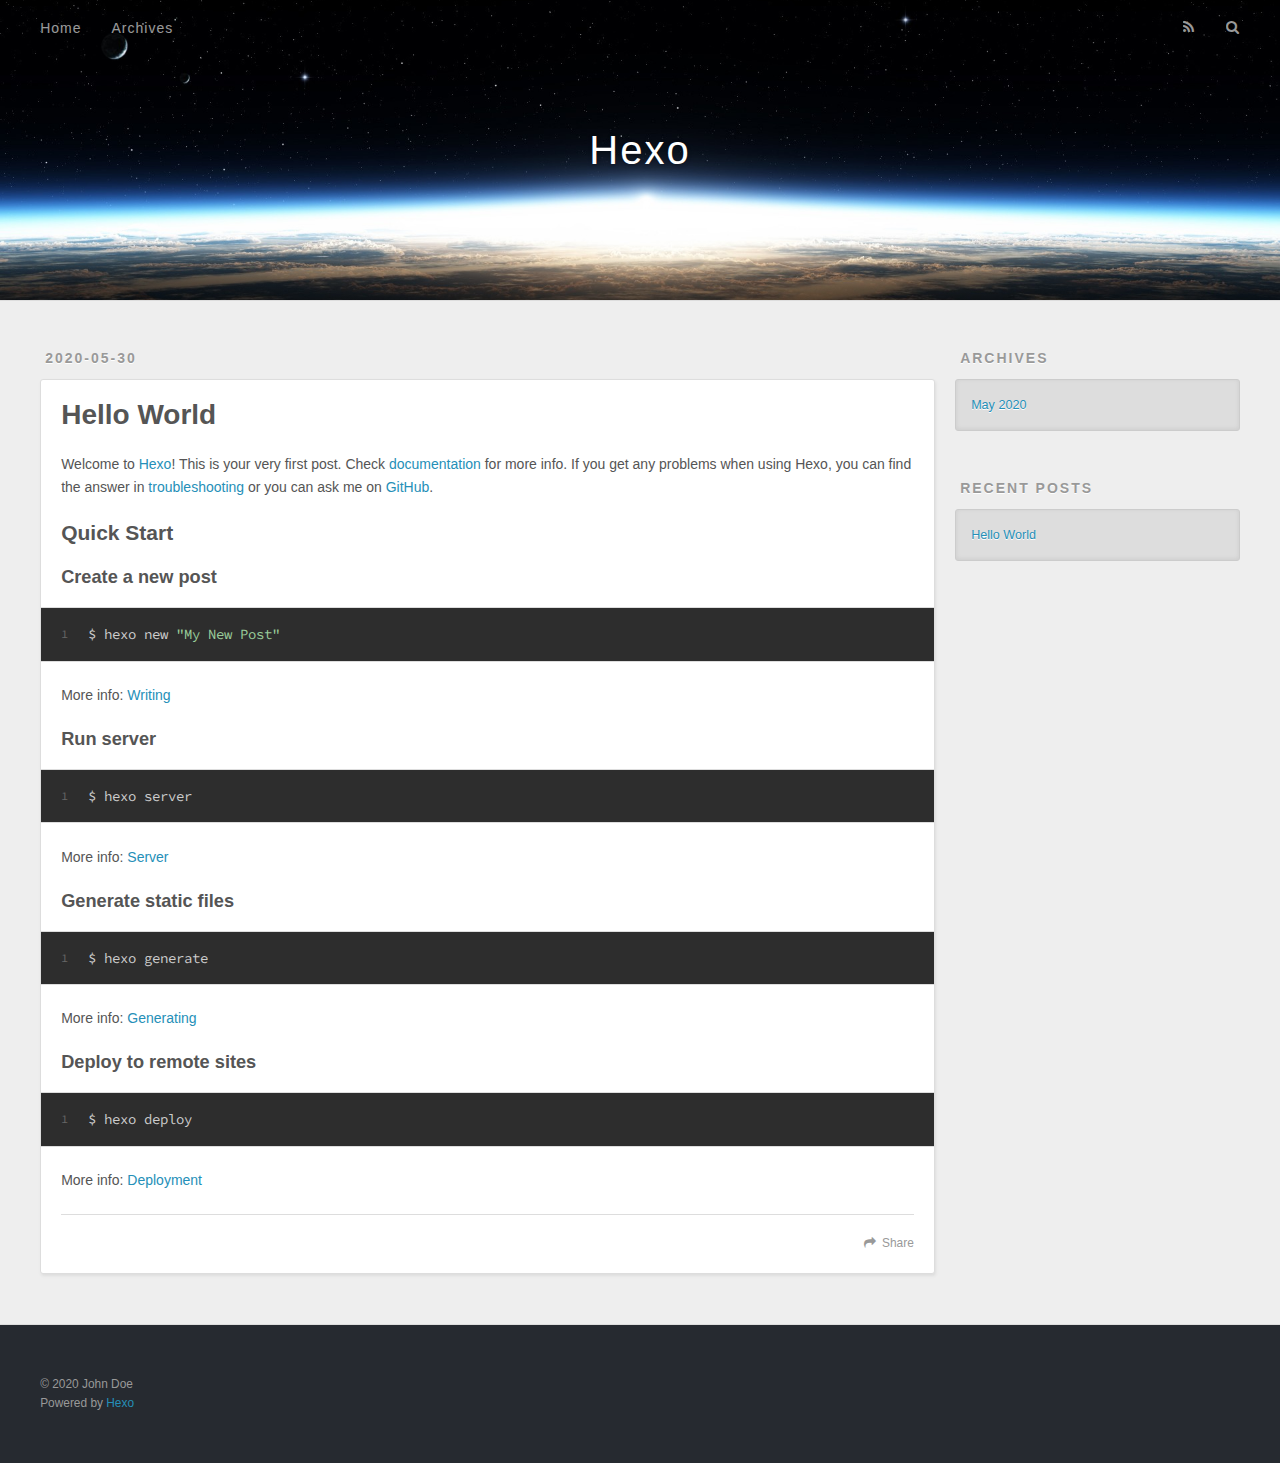
==== index.html @ 2ea1ac72 "Site updated: 2020-05-30 16:34:27" ====
<!DOCTYPE html>
<html>
<head>
  <meta charset="utf-8">
  

  
  <title>Hexo</title>
  <meta name="viewport" content="width=device-width, initial-scale=1, maximum-scale=1">
  <meta property="og:type" content="website">
<meta property="og:title" content="Hexo">
<meta property="og:url" content="http://yoursite.com/index.html">
<meta property="og:site_name" content="Hexo">
<meta property="og:locale" content="en_US">
<meta property="article:author" content="John Doe">
<meta name="twitter:card" content="summary">
  
    <link rel="alternate" href="/atom.xml" title="Hexo" type="application/atom+xml">
  
  
    <link rel="icon" href="/favicon.png">
  
  
    <link href="//fonts.googleapis.com/css?family=Source+Code+Pro" rel="stylesheet" type="text/css">
  
  
<link rel="stylesheet" href="/css/style.css">

<meta name="generator" content="Hexo 4.2.1"></head>

<body>
  <div id="container">
    <div id="wrap">
      <header id="header">
  <div id="banner"></div>
  <div id="header-outer" class="outer">
    <div id="header-title" class="inner">
      <h1 id="logo-wrap">
        <a href="/" id="logo">Hexo</a>
      </h1>
      
    </div>
    <div id="header-inner" class="inner">
      <nav id="main-nav">
        <a id="main-nav-toggle" class="nav-icon"></a>
        
          <a class="main-nav-link" href="/">Home</a>
        
          <a class="main-nav-link" href="/archives">Archives</a>
        
      </nav>
      <nav id="sub-nav">
        
          <a id="nav-rss-link" class="nav-icon" href="/atom.xml" title="RSS Feed"></a>
        
        <a id="nav-search-btn" class="nav-icon" title="Search"></a>
      </nav>
      <div id="search-form-wrap">
        <form action="//google.com/search" method="get" accept-charset="UTF-8" class="search-form"><input type="search" name="q" class="search-form-input" placeholder="Search"><button type="submit" class="search-form-submit">&#xF002;</button><input type="hidden" name="sitesearch" value="http://yoursite.com"></form>
      </div>
    </div>
  </div>
</header>
      <div class="outer">
        <section id="main">
  
    <article id="post-hello-world" class="article article-type-post" itemscope itemprop="blogPost">
  <div class="article-meta">
    <a href="/2020/05/30/hello-world/" class="article-date">
  <time datetime="2020-05-30T08:31:49.732Z" itemprop="datePublished">2020-05-30</time>
</a>
    
  </div>
  <div class="article-inner">
    
    
      <header class="article-header">
        
  
    <h1 itemprop="name">
      <a class="article-title" href="/2020/05/30/hello-world/">Hello World</a>
    </h1>
  

      </header>
    
    <div class="article-entry" itemprop="articleBody">
      
        <p>Welcome to <a href="https://hexo.io/" target="_blank" rel="noopener">Hexo</a>! This is your very first post. Check <a href="https://hexo.io/docs/" target="_blank" rel="noopener">documentation</a> for more info. If you get any problems when using Hexo, you can find the answer in <a href="https://hexo.io/docs/troubleshooting.html" target="_blank" rel="noopener">troubleshooting</a> or you can ask me on <a href="https://github.com/hexojs/hexo/issues" target="_blank" rel="noopener">GitHub</a>.</p>
<h2 id="Quick-Start"><a href="#Quick-Start" class="headerlink" title="Quick Start"></a>Quick Start</h2><h3 id="Create-a-new-post"><a href="#Create-a-new-post" class="headerlink" title="Create a new post"></a>Create a new post</h3><figure class="highlight bash"><table><tr><td class="gutter"><pre><span class="line">1</span><br></pre></td><td class="code"><pre><span class="line">$ hexo new <span class="string">"My New Post"</span></span><br></pre></td></tr></table></figure>

<p>More info: <a href="https://hexo.io/docs/writing.html" target="_blank" rel="noopener">Writing</a></p>
<h3 id="Run-server"><a href="#Run-server" class="headerlink" title="Run server"></a>Run server</h3><figure class="highlight bash"><table><tr><td class="gutter"><pre><span class="line">1</span><br></pre></td><td class="code"><pre><span class="line">$ hexo server</span><br></pre></td></tr></table></figure>

<p>More info: <a href="https://hexo.io/docs/server.html" target="_blank" rel="noopener">Server</a></p>
<h3 id="Generate-static-files"><a href="#Generate-static-files" class="headerlink" title="Generate static files"></a>Generate static files</h3><figure class="highlight bash"><table><tr><td class="gutter"><pre><span class="line">1</span><br></pre></td><td class="code"><pre><span class="line">$ hexo generate</span><br></pre></td></tr></table></figure>

<p>More info: <a href="https://hexo.io/docs/generating.html" target="_blank" rel="noopener">Generating</a></p>
<h3 id="Deploy-to-remote-sites"><a href="#Deploy-to-remote-sites" class="headerlink" title="Deploy to remote sites"></a>Deploy to remote sites</h3><figure class="highlight bash"><table><tr><td class="gutter"><pre><span class="line">1</span><br></pre></td><td class="code"><pre><span class="line">$ hexo deploy</span><br></pre></td></tr></table></figure>

<p>More info: <a href="https://hexo.io/docs/one-command-deployment.html" target="_blank" rel="noopener">Deployment</a></p>

      
    </div>
    <footer class="article-footer">
      <a data-url="http://yoursite.com/2020/05/30/hello-world/" data-id="ckatdpu9i0000bepaech6asi6" class="article-share-link">Share</a>
      
      
    </footer>
  </div>
  
</article>


  


</section>
        
          <aside id="sidebar">
  
    

  
    

  
    
  
    
  <div class="widget-wrap">
    <h3 class="widget-title">Archives</h3>
    <div class="widget">
      <ul class="archive-list"><li class="archive-list-item"><a class="archive-list-link" href="/archives/2020/05/">May 2020</a></li></ul>
    </div>
  </div>


  
    
  <div class="widget-wrap">
    <h3 class="widget-title">Recent Posts</h3>
    <div class="widget">
      <ul>
        
          <li>
            <a href="/2020/05/30/hello-world/">Hello World</a>
          </li>
        
      </ul>
    </div>
  </div>

  
</aside>
        
      </div>
      <footer id="footer">
  
  <div class="outer">
    <div id="footer-info" class="inner">
      &copy; 2020 John Doe<br>
      Powered by <a href="http://hexo.io/" target="_blank">Hexo</a>
    </div>
  </div>
</footer>
    </div>
    <nav id="mobile-nav">
  
    <a href="/" class="mobile-nav-link">Home</a>
  
    <a href="/archives" class="mobile-nav-link">Archives</a>
  
</nav>
    

<script src="//ajax.googleapis.com/ajax/libs/jquery/2.0.3/jquery.min.js"></script>


  
<link rel="stylesheet" href="/fancybox/jquery.fancybox.css">

  
<script src="/fancybox/jquery.fancybox.pack.js"></script>




<script src="/js/script.js"></script>




  </div>
</body>
</html>
---- css/style.css ----
body {
  width: 100%;
}
body:before,
body:after {
  content: "";
  display: table;
}
body:after {
  clear: both;
}
html,
body,
div,
span,
applet,
object,
iframe,
h1,
h2,
h3,
h4,
h5,
h6,
p,
blockquote,
pre,
a,
abbr,
acronym,
address,
big,
cite,
code,
del,
dfn,
em,
img,
ins,
kbd,
q,
s,
samp,
small,
strike,
strong,
sub,
sup,
tt,
var,
dl,
dt,
dd,
ol,
ul,
li,
fieldset,
form,
label,
legend,
table,
caption,
tbody,
tfoot,
thead,
tr,
th,
td {
  margin: 0;
  padding: 0;
  border: 0;
  outline: 0;
  font-weight: inherit;
  font-style: inherit;
  font-family: inherit;
  font-size: 100%;
  vertical-align: baseline;
}
body {
  line-height: 1;
  color: #000;
  background: #fff;
}
ol,
ul {
  list-style: none;
}
table {
  border-collapse: separate;
  border-spacing: 0;
  vertical-align: middle;
}
caption,
th,
td {
  text-align: left;
  font-weight: normal;
  vertical-align: middle;
}
a img {
  border: none;
}
input,
button {
  margin: 0;
  padding: 0;
}
input::-moz-focus-inner,
button::-moz-focus-inner {
  border: 0;
  padding: 0;
}
@font-face {
  font-family: FontAwesome;
  font-style: normal;
  font-weight: normal;
  src: url("fonts/fontawesome-webfont.eot?v=#4.0.3");
  src: url("fonts/fontawesome-webfont.eot?#iefix&v=#4.0.3") format("embedded-opentype"), url("fonts/fontawesome-webfont.woff?v=#4.0.3") format("woff"), url("fonts/fontawesome-webfont.ttf?v=#4.0.3") format("truetype"), url("fonts/fontawesome-webfont.svg#fontawesomeregular?v=#4.0.3") format("svg");
}
html,
body,
#container {
  height: 100%;
}
body {
  background: #eee;
  font: 14px -apple-system, BlinkMacSystemFont, "Segoe UI", "Roboto", "Oxygen", "Ubuntu", "Cantarell", "Fira Sans", "Droid Sans", "Helvetica Neue", sans-serif;
  -webkit-text-size-adjust: 100%;
}
.outer {
  max-width: 1220px;
  margin: 0 auto;
  padding: 0 20px;
}
.outer:before,
.outer:after {
  content: "";
  display: table;
}
.outer:after {
  clear: both;
}
.inner {
  display: inline;
  float: left;
  width: 98.33333333333333%;
  margin: 0 0.833333333333333%;
}
.left,
.alignleft {
  float: left;
}
.right,
.alignright {
  float: right;
}
.clear {
  clear: both;
}
#container {
  position: relative;
}
.mobile-nav-on {
  overflow: hidden;
}
#wrap {
  height: 100%;
  width: 100%;
  position: absolute;
  top: 0;
  left: 0;
  -webkit-transition: 0.2s ease-out;
  -moz-transition: 0.2s ease-out;
  -ms-transition: 0.2s ease-out;
  transition: 0.2s ease-out;
  z-index: 1;
  background: #eee;
}
.mobile-nav-on #wrap {
  left: 280px;
}
@media screen and (min-width: 768px) {
  #main {
    display: inline;
    float: left;
    width: 73.33333333333333%;
    margin: 0 0.833333333333333%;
  }
}
.article-date,
.article-category-link,
.archive-year,
.widget-title {
  text-decoration: none;
  text-transform: uppercase;
  letter-spacing: 2px;
  color: #999;
  margin-bottom: 1em;
  margin-left: 5px;
  line-height: 1em;
  text-shadow: 0 1px #fff;
  font-weight: bold;
}
.article-inner,
.archive-article-inner {
  background: #fff;
  -webkit-box-shadow: 1px 2px 3px #ddd;
  box-shadow: 1px 2px 3px #ddd;
  border: 1px solid #ddd;
  border-radius: 3px;
}
.article-entry h1,
.widget h1 {
  font-size: 2em;
}
.article-entry h2,
.widget h2 {
  font-size: 1.5em;
}
.article-entry h3,
.widget h3 {
  font-size: 1.3em;
}
.article-entry h4,
.widget h4 {
  font-size: 1.2em;
}
.article-entry h5,
.widget h5 {
  font-size: 1em;
}
.article-entry h6,
.widget h6 {
  font-size: 1em;
  color: #999;
}
.article-entry hr,
.widget hr {
  border: 1px dashed #ddd;
}
.article-entry strong,
.widget strong {
  font-weight: bold;
}
.article-entry em,
.widget em,
.article-entry cite,
.widget cite {
  font-style: italic;
}
.article-entry sup,
.widget sup,
.article-entry sub,
.widget sub {
  font-size: 0.75em;
  line-height: 0;
  position: relative;
  vertical-align: baseline;
}
.article-entry sup,
.widget sup {
  top: -0.5em;
}
.article-entry sub,
.widget sub {
  bottom: -0.2em;
}
.article-entry small,
.widget small {
  font-size: 0.85em;
}
.article-entry acronym,
.widget acronym,
.article-entry abbr,
.widget abbr {
  border-bottom: 1px dotted;
}
.article-entry ul,
.widget ul,
.article-entry ol,
.widget ol,
.article-entry dl,
.widget dl {
  margin: 0 20px;
  line-height: 1.6em;
}
.article-entry ul ul,
.widget ul ul,
.article-entry ol ul,
.widget ol ul,
.article-entry ul ol,
.widget ul ol,
.article-entry ol ol,
.widget ol ol {
  margin-top: 0;
  margin-bottom: 0;
}
.article-entry ul,
.widget ul {
  list-style: disc;
}
.article-entry ol,
.widget ol {
  list-style: decimal;
}
.article-entry dt,
.widget dt {
  font-weight: bold;
}
#header {
  height: 300px;
  position: relative;
  border-bottom: 1px solid #ddd;
}
#header:before,
#header:after {
  content: "";
  position: absolute;
  left: 0;
  right: 0;
  height: 40px;
}
#header:before {
  top: 0;
  background: -webkit-linear-gradient(rgba(0,0,0,0.2), transparent);
  background: -moz-linear-gradient(rgba(0,0,0,0.2), transparent);
  background: -ms-linear-gradient(rgba(0,0,0,0.2), transparent);
  background: linear-gradient(rgba(0,0,0,0.2), transparent);
}
#header:after {
  bottom: 0;
  background: -webkit-linear-gradient(transparent, rgba(0,0,0,0.2));
  background: -moz-linear-gradient(transparent, rgba(0,0,0,0.2));
  background: -ms-linear-gradient(transparent, rgba(0,0,0,0.2));
  background: linear-gradient(transparent, rgba(0,0,0,0.2));
}
#header-outer {
  height: 100%;
  position: relative;
}
#header-inner {
  position: relative;
  overflow: hidden;
}
#banner {
  position: absolute;
  top: 0;
  left: 0;
  width: 100%;
  height: 100%;
  background: url("images/banner.jpg") center #000;
  -webkit-background-size: cover;
  -moz-background-size: cover;
  background-size: cover;
  z-index: -1;
}
#header-title {
  text-align: center;
  height: 40px;
  position: absolute;
  top: 50%;
  left: 0;
  margin-top: -20px;
}
#logo,
#subtitle {
  text-decoration: none;
  color: #fff;
  font-weight: 300;
  text-shadow: 0 1px 4px rgba(0,0,0,0.3);
}
#logo {
  font-size: 40px;
  line-height: 40px;
  letter-spacing: 2px;
}
#subtitle {
  font-size: 16px;
  line-height: 16px;
  letter-spacing: 1px;
}
#subtitle-wrap {
  margin-top: 16px;
}
#main-nav {
  float: left;
  margin-left: -15px;
}
.nav-icon,
.main-nav-link {
  float: left;
  color: #fff;
  opacity: 0.6;
  text-decoration: none;
  text-shadow: 0 1px rgba(0,0,0,0.2);
  -webkit-transition: opacity 0.2s;
  -moz-transition: opacity 0.2s;
  -ms-transition: opacity 0.2s;
  transition: opacity 0.2s;
  display: block;
  padding: 20px 15px;
}
.nav-icon:hover,
.main-nav-link:hover {
  opacity: 1;
}
.nav-icon {
  font-family: FontAwesome;
  text-align: center;
  font-size: 14px;
  width: 14px;
  height: 14px;
  padding: 20px 15px;
  position: relative;
  cursor: pointer;
}
.main-nav-link {
  font-weight: 300;
  letter-spacing: 1px;
}
@media screen and (max-width: 479px) {
  .main-nav-link {
    display: none;
  }
}
#main-nav-toggle {
  display: none;
}
#main-nav-toggle:before {
  content: "\f0c9";
}
@media screen and (max-width: 479px) {
  #main-nav-toggle {
    display: block;
  }
}
#sub-nav {
  float: right;
  margin-right: -15px;
}
#nav-rss-link:before {
  content: "\f09e";
}
#nav-search-btn:before {
  content: "\f002";
}
#search-form-wrap {
  position: absolute;
  top: 15px;
  width: 150px;
  height: 30px;
  right: -150px;
  opacity: 0;
  -webkit-transition: 0.2s ease-out;
  -moz-transition: 0.2s ease-out;
  -ms-transition: 0.2s ease-out;
  transition: 0.2s ease-out;
}
#search-form-wrap.on {
  opacity: 1;
  right: 0;
}
@media screen and (max-width: 479px) {
  #search-form-wrap {
    width: 100%;
    right: -100%;
  }
}
.search-form {
  position: absolute;
  top: 0;
  left: 0;
  right: 0;
  background: #fff;
  padding: 5px 15px;
  border-radius: 15px;
  -webkit-box-shadow: 0 0 10px rgba(0,0,0,0.3);
  box-shadow: 0 0 10px rgba(0,0,0,0.3);
}
.search-form-input {
  border: none;
  background: none;
  color: #555;
  width: 100%;
  font: 13px -apple-system, BlinkMacSystemFont, "Segoe UI", "Roboto", "Oxygen", "Ubuntu", "Cantarell", "Fira Sans", "Droid Sans", "Helvetica Neue", sans-serif;
  outline: none;
}
.search-form-input::-webkit-search-results-decoration,
.search-form-input::-webkit-search-cancel-button {
  -webkit-appearance: none;
}
.search-form-submit {
  position: absolute;
  top: 50%;
  right: 10px;
  margin-top: -7px;
  font: 13px FontAwesome;
  border: none;
  background: none;
  color: #bbb;
  cursor: pointer;
}
.search-form-submit:hover,
.search-form-submit:focus {
  color: #777;
}
.article {
  margin: 50px 0;
}
.article-inner {
  overflow: hidden;
}
.article-meta:before,
.article-meta:after {
  content: "";
  display: table;
}
.article-meta:after {
  clear: both;
}
.article-date {
  float: left;
}
.article-category {
  float: left;
  line-height: 1em;
  color: #ccc;
  text-shadow: 0 1px #fff;
  margin-left: 8px;
}
.article-category:before {
  content: "\2022";
}
.article-category-link {
  margin: 0 12px 1em;
}
.article-header {
  padding: 20px 20px 0;
}
.article-title {
  text-decoration: none;
  font-size: 2em;
  font-weight: bold;
  color: #555;
  line-height: 1.1em;
  -webkit-transition: color 0.2s;
  -moz-transition: color 0.2s;
  -ms-transition: color 0.2s;
  transition: color 0.2s;
}
a.article-title:hover {
  color: #258fb8;
}
.article-entry {
  color: #555;
  padding: 0 20px;
}
.article-entry:before,
.article-entry:after {
  content: "";
  display: table;
}
.article-entry:after {
  clear: both;
}
.article-entry p,
.article-entry table {
  line-height: 1.6em;
  margin: 1.6em 0;
}
.article-entry h1,
.article-entry h2,
.article-entry h3,
.article-entry h4,
.article-entry h5,
.article-entry h6 {
  font-weight: bold;
}
.article-entry h1,
.article-entry h2,
.article-entry h3,
.article-entry h4,
.article-entry h5,
.article-entry h6 {
  line-height: 1.1em;
  margin: 1.1em 0;
}
.article-entry a {
  color: #258fb8;
  text-decoration: none;
}
.article-entry a:hover {
  text-decoration: underline;
}
.article-entry ul,
.article-entry ol,
.article-entry dl {
  margin-top: 1.6em;
  margin-bottom: 1.6em;
}
.article-entry img,
.article-entry video {
  max-width: 100%;
  height: auto;
  display: block;
  margin: auto;
}
.article-entry iframe {
  border: none;
}
.article-entry table {
  width: 100%;
  border-collapse: collapse;
  border-spacing: 0;
}
.article-entry th {
  font-weight: bold;
  border-bottom: 3px solid #ddd;
  padding-bottom: 0.5em;
}
.article-entry td {
  border-bottom: 1px solid #ddd;
  padding: 10px 0;
}
.article-entry blockquote {
  font-family: Georgia, "Times New Roman", serif;
  font-size: 1.4em;
  margin: 1.6em 20px;
  text-align: center;
}
.article-entry blockquote footer {
  font-size: 14px;
  margin: 1.6em 0;
  font-family: -apple-system, BlinkMacSystemFont, "Segoe UI", "Roboto", "Oxygen", "Ubuntu", "Cantarell", "Fira Sans", "Droid Sans", "Helvetica Neue", sans-serif;
}
.article-entry blockquote footer cite:before {
  content: "—";
  padding: 0 0.5em;
}
.article-entry .pullquote {
  text-align: left;
  width: 45%;
  margin: 0;
}
.article-entry .pullquote.left {
  margin-left: 0.5em;
  margin-right: 1em;
}
.article-entry .pullquote.right {
  margin-right: 0.5em;
  margin-left: 1em;
}
.article-entry .caption {
  color: #999;
  display: block;
  font-size: 0.9em;
  margin-top: 0.5em;
  position: relative;
  text-align: center;
}
.article-entry .video-container {
  position: relative;
  padding-top: 56.25%;
  height: 0;
  overflow: hidden;
}
.article-entry .video-container iframe,
.article-entry .video-container object,
.article-entry .video-container embed {
  position: absolute;
  top: 0;
  left: 0;
  width: 100%;
  height: 100%;
  margin-top: 0;
}
.article-more-link a {
  display: inline-block;
  line-height: 1em;
  padding: 6px 15px;
  border-radius: 15px;
  background: #eee;
  color: #999;
  text-shadow: 0 1px #fff;
  text-decoration: none;
}
.article-more-link a:hover {
  background: #258fb8;
  color: #fff;
  text-decoration: none;
  text-shadow: 0 1px #1e7293;
}
.article-footer {
  font-size: 0.85em;
  line-height: 1.6em;
  border-top: 1px solid #ddd;
  padding-top: 1.6em;
  margin: 0 20px 20px;
}
.article-footer:before,
.article-footer:after {
  content: "";
  display: table;
}
.article-footer:after {
  clear: both;
}
.article-footer a {
  color: #999;
  text-decoration: none;
}
.article-footer a:hover {
  color: #555;
}
.article-tag-list-item {
  float: left;
  margin-right: 10px;
}
.article-tag-list-link:before {
  content: "#";
}
.article-comment-link {
  float: right;
}
.article-comment-link:before {
  content: "\f075";
  font-family: FontAwesome;
  padding-right: 8px;
}
.article-share-link {
  cursor: pointer;
  float: right;
  margin-left: 20px;
}
.article-share-link:before {
  content: "\f064";
  font-family: FontAwesome;
  padding-right: 6px;
}
#article-nav {
  position: relative;
}
#article-nav:before,
#article-nav:after {
  content: "";
  display: table;
}
#article-nav:after {
  clear: both;
}
@media screen and (min-width: 768px) {
  #article-nav {
    margin: 50px 0;
  }
  #article-nav:before {
    width: 8px;
    height: 8px;
    position: absolute;
    top: 50%;
    left: 50%;
    margin-top: -4px;
    margin-left: -4px;
    content: "";
    border-radius: 50%;
    background: #ddd;
    -webkit-box-shadow: 0 1px 2px #fff;
    box-shadow: 0 1px 2px #fff;
  }
}
.article-nav-link-wrap {
  text-decoration: none;
  text-shadow: 0 1px #fff;
  color: #999;
  -webkit-box-sizing: border-box;
  -moz-box-sizing: border-box;
  box-sizing: border-box;
  margin-top: 50px;
  text-align: center;
  display: block;
}
.article-nav-link-wrap:hover {
  color: #555;
}
@media screen and (min-width: 768px) {
  .article-nav-link-wrap {
    width: 50%;
    margin-top: 0;
  }
}
@media screen and (min-width: 768px) {
  #article-nav-newer {
    float: left;
    text-align: right;
    padding-right: 20px;
  }
}
@media screen and (min-width: 768px) {
  #article-nav-older {
    float: right;
    text-align: left;
    padding-left: 20px;
  }
}
.article-nav-caption {
  text-transform: uppercase;
  letter-spacing: 2px;
  color: #ddd;
  line-height: 1em;
  font-weight: bold;
}
#article-nav-newer .article-nav-caption {
  margin-right: -2px;
}
.article-nav-title {
  font-size: 0.85em;
  line-height: 1.6em;
  margin-top: 0.5em;
}
.article-share-box {
  position: absolute;
  display: none;
  background: #fff;
  -webkit-box-shadow: 1px 2px 10px rgba(0,0,0,0.2);
  box-shadow: 1px 2px 10px rgba(0,0,0,0.2);
  border-radius: 3px;
  margin-left: -145px;
  overflow: hidden;
  z-index: 1;
}
.article-share-box.on {
  display: block;
}
.article-share-input {
  width: 100%;
  background: none;
  -webkit-box-sizing: border-box;
  -moz-box-sizing: border-box;
  box-sizing: border-box;
  font: 14px -apple-system, BlinkMacSystemFont, "Segoe UI", "Roboto", "Oxygen", "Ubuntu", "Cantarell", "Fira Sans", "Droid Sans", "Helvetica Neue", sans-serif;
  padding: 0 15px;
  color: #555;
  outline: none;
  border: 1px solid #ddd;
  border-radius: 3px 3px 0 0;
  height: 36px;
  line-height: 36px;
}
.article-share-links {
  background: #eee;
}
.article-share-links:before,
.article-share-links:after {
  content: "";
  display: table;
}
.article-share-links:after {
  clear: both;
}
.article-share-twitter,
.article-share-facebook,
.article-share-pinterest,
.article-share-google {
  width: 50px;
  height: 36px;
  display: block;
  float: left;
  position: relative;
  color: #999;
  text-shadow: 0 1px #fff;
}
.article-share-twitter:before,
.article-share-facebook:before,
.article-share-pinterest:before,
.article-share-google:before {
  font-size: 20px;
  font-family: FontAwesome;
  width: 20px;
  height: 20px;
  position: absolute;
  top: 50%;
  left: 50%;
  margin-top: -10px;
  margin-left: -10px;
  text-align: center;
}
.article-share-twitter:hover,
.article-share-facebook:hover,
.article-share-pinterest:hover,
.article-share-google:hover {
  color: #fff;
}
.article-share-twitter:before {
  content: "\f099";
}
.article-share-twitter:hover {
  background: #00aced;
  text-shadow: 0 1px #008abe;
}
.article-share-facebook:before {
  content: "\f09a";
}
.article-share-facebook:hover {
  background: #3b5998;
  text-shadow: 0 1px #2f477a;
}
.article-share-pinterest:before {
  content: "\f0d2";
}
.article-share-pinterest:hover {
  background: #cb2027;
  text-shadow: 0 1px #a21a1f;
}
.article-share-google:before {
  content: "\f0d5";
}
.article-share-google:hover {
  background: #dd4b39;
  text-shadow: 0 1px #be3221;
}
.article-gallery {
  background: #000;
  position: relative;
}
.article-gallery-photos {
  position: relative;
  overflow: hidden;
}
.article-gallery-img {
  display: none;
  max-width: 100%;
}
.article-gallery-img:first-child {
  display: block;
}
.article-gallery-img.loaded {
  position: absolute;
  display: block;
}
.article-gallery-img img {
  display: block;
  max-width: 100%;
  margin: 0 auto;
}
#comments {
  background: #fff;
  -webkit-box-shadow: 1px 2px 3px #ddd;
  box-shadow: 1px 2px 3px #ddd;
  padding: 20px;
  border: 1px solid #ddd;
  border-radius: 3px;
  margin: 50px 0;
}
#comments a {
  color: #258fb8;
}
.archives-wrap {
  margin: 50px 0;
}
.archives:before,
.archives:after {
  content: "";
  display: table;
}
.archives:after {
  clear: both;
}
.archive-year-wrap {
  margin-bottom: 1em;
}
.archives {
  -webkit-column-gap: 10px;
  -moz-column-gap: 10px;
  column-gap: 10px;
}
@media screen and (min-width: 480px) and (max-width: 767px) {
  .archives {
    -webkit-column-count: 2;
    -moz-column-count: 2;
    column-count: 2;
  }
}
@media screen and (min-width: 768px) {
  .archives {
    -webkit-column-count: 3;
    -moz-column-count: 3;
    column-count: 3;
  }
}
.archive-article {
  -webkit-column-break-inside: avoid;
  page-break-inside: avoid;
  overflow: hidden;
  break-inside: avoid-column;
}
.archive-article-inner {
  padding: 10px;
  margin-bottom: 15px;
}
.archive-article-title {
  text-decoration: none;
  font-weight: bold;
  color: #555;
  -webkit-transition: color 0.2s;
  -moz-transition: color 0.2s;
  -ms-transition: color 0.2s;
  transition: color 0.2s;
  line-height: 1.6em;
}
.archive-article-title:hover {
  color: #258fb8;
}
.archive-article-footer {
  margin-top: 1em;
}
.archive-article-date {
  color: #999;
  text-decoration: none;
  font-size: 0.85em;
  line-height: 1em;
  margin-bottom: 0.5em;
  display: block;
}
#page-nav {
  margin: 50px auto;
  background: #fff;
  -webkit-box-shadow: 1px 2px 3px #ddd;
  box-shadow: 1px 2px 3px #ddd;
  border: 1px solid #ddd;
  border-radius: 3px;
  text-align: center;
  color: #999;
  overflow: hidden;
}
#page-nav:before,
#page-nav:after {
  content: "";
  display: table;
}
#page-nav:after {
  clear: both;
}
#page-nav a,
#page-nav span {
  padding: 10px 20px;
  line-height: 1;
  height: 2ex;
}
#page-nav a {
  color: #999;
  text-decoration: none;
}
#page-nav a:hover {
  background: #999;
  color: #fff;
}
#page-nav .prev {
  float: left;
}
#page-nav .next {
  float: right;
}
#page-nav .page-number {
  display: inline-block;
}
@media screen and (max-width: 479px) {
  #page-nav .page-number {
    display: none;
  }
}
#page-nav .current {
  color: #555;
  font-weight: bold;
}
#page-nav .space {
  color: #ddd;
}
#footer {
  background: #262a30;
  padding: 50px 0;
  border-top: 1px solid #ddd;
  color: #999;
}
#footer a {
  color: #258fb8;
  text-decoration: none;
}
#footer a:hover {
  text-decoration: underline;
}
#footer-info {
  line-height: 1.6em;
  font-size: 0.85em;
}
.article-entry pre,
.article-entry .highlight {
  background: #2d2d2d;
  margin: 0 -20px;
  padding: 15px 20px;
  border-style: solid;
  border-color: #ddd;
  border-width: 1px 0;
  overflow: auto;
  color: #ccc;
  line-height: 22.400000000000002px;
}
.article-entry .highlight .gutter pre,
.article-entry .gist .gist-file .gist-data .line-numbers {
  color: #666;
  font-size: 0.85em;
}
.article-entry pre,
.article-entry code {
  font-family: "Source Code Pro", Consolas, Monaco, Menlo, Consolas, monospace;
}
.article-entry code {
  background: #eee;
  text-shadow: 0 1px #fff;
  padding: 0 0.3em;
}
.article-entry pre code {
  background: none;
  text-shadow: none;
  padding: 0;
}
.article-entry .highlight pre {
  border: none;
  margin: 0;
  padding: 0;
}
.article-entry .highlight table {
  margin: 0;
  width: auto;
}
.article-entry .highlight td {
  border: none;
  padding: 0;
}
.article-entry .highlight figcaption {
  font-size: 0.85em;
  color: #999;
  line-height: 1em;
  margin-bottom: 1em;
}
.article-entry .highlight figcaption:before,
.article-entry .highlight figcaption:after {
  content: "";
  display: table;
}
.article-entry .highlight figcaption:after {
  clear: both;
}
.article-entry .highlight figcaption a {
  float: right;
}
.article-entry .highlight .gutter pre {
  text-align: right;
  padding-right: 20px;
}
.article-entry .highlight .line {
  height: 22.400000000000002px;
}
.article-entry .highlight .line.marked {
  background: #515151;
}
.article-entry .gist {
  margin: 0 -20px;
  border-style: solid;
  border-color: #ddd;
  border-width: 1px 0;
  background: #2d2d2d;
  padding: 15px 20px 15px 0;
}
.article-entry .gist .gist-file {
  border: none;
  font-family: "Source Code Pro", Consolas, Monaco, Menlo, Consolas, monospace;
  margin: 0;
}
.article-entry .gist .gist-file .gist-data {
  background: none;
  border: none;
}
.article-entry .gist .gist-file .gist-data .line-numbers {
  background: none;
  border: none;
  padding: 0 20px 0 0;
}
.article-entry .gist .gist-file .gist-data .line-data {
  padding: 0 !important;
}
.article-entry .gist .gist-file .highlight {
  margin: 0;
  padding: 0;
  border: none;
}
.article-entry .gist .gist-file .gist-meta {
  background: #2d2d2d;
  color: #999;
  font: 0.85em -apple-system, BlinkMacSystemFont, "Segoe UI", "Roboto", "Oxygen", "Ubuntu", "Cantarell", "Fira Sans", "Droid Sans", "Helvetica Neue", sans-serif;
  text-shadow: 0 0;
  padding: 0;
  margin-top: 1em;
  margin-left: 20px;
}
.article-entry .gist .gist-file .gist-meta a {
  color: #258fb8;
  font-weight: normal;
}
.article-entry .gist .gist-file .gist-meta a:hover {
  text-decoration: underline;
}
pre .comment,
pre .title {
  color: #999;
}
pre .variable,
pre .attribute,
pre .tag,
pre .regexp,
pre .ruby .constant,
pre .xml .tag .title,
pre .xml .pi,
pre .xml .doctype,
pre .html .doctype,
pre .css .id,
pre .css .class,
pre .css .pseudo {
  color: #f2777a;
}
pre .number,
pre .preprocessor,
pre .built_in,
pre .literal,
pre .params,
pre .constant {
  color: #f99157;
}
pre .class,
pre .ruby .class .title,
pre .css .rules .attribute {
  color: #9c9;
}
pre .string,
pre .value,
pre .inheritance,
pre .header,
pre .ruby .symbol,
pre .xml .cdata {
  color: #9c9;
}
pre .css .hexcolor {
  color: #6cc;
}
pre .function,
pre .python .decorator,
pre .python .title,
pre .ruby .function .title,
pre .ruby .title .keyword,
pre .perl .sub,
pre .javascript .title,
pre .coffeescript .title {
  color: #69c;
}
pre .keyword,
pre .javascript .function {
  color: #c9c;
}
@media screen and (max-width: 479px) {
  #mobile-nav {
    position: absolute;
    top: 0;
    left: 0;
    width: 280px;
    height: 100%;
    background: #191919;
    border-right: 1px solid #fff;
  }
}
@media screen and (max-width: 479px) {
  .mobile-nav-link {
    display: block;
    color: #999;
    text-decoration: none;
    padding: 15px 20px;
    font-weight: bold;
  }
  .mobile-nav-link:hover {
    color: #fff;
  }
}
@media screen and (min-width: 768px) {
  #sidebar {
    display: inline;
    float: left;
    width: 23.333333333333332%;
    margin: 0 0.833333333333333%;
  }
}
.widget-wrap {
  margin: 50px 0;
}
.widget {
  color: #777;
  text-shadow: 0 1px #fff;
  background: #ddd;
  -webkit-box-shadow: 0 -1px 4px #ccc inset;
  box-shadow: 0 -1px 4px #ccc inset;
  border: 1px solid #ccc;
  padding: 15px;
  border-radius: 3px;
}
.widget a {
  color: #258fb8;
  text-decoration: none;
}
.widget a:hover {
  text-decoration: underline;
}
.widget ul ul,
.widget ol ul,
.widget dl ul,
.widget ul ol,
.widget ol ol,
.widget dl ol,
.widget ul dl,
.widget ol dl,
.widget dl dl {
  margin-left: 15px;
  list-style: disc;
}
.widget {
  line-height: 1.6em;
  word-wrap: break-word;
  font-size: 0.9em;
}
.widget ul,
.widget ol {
  list-style: none;
  margin: 0;
}
.widget ul ul,
.widget ol ul,
.widget ul ol,
.widget ol ol {
  margin: 0 20px;
}
.widget ul ul,
.widget ol ul {
  list-style: disc;
}
.widget ul ol,
.widget ol ol {
  list-style: decimal;
}
.category-list-count,
.tag-list-count,
.archive-list-count {
  padding-left: 5px;
  color: #999;
  font-size: 0.85em;
}
.category-list-count:before,
.tag-list-count:before,
.archive-list-count:before {
  content: "(";
}
.category-list-count:after,
.tag-list-count:after,
.archive-list-count:after {
  content: ")";
}
.tagcloud a {
  margin-right: 5px;
  display: inline-block;
}
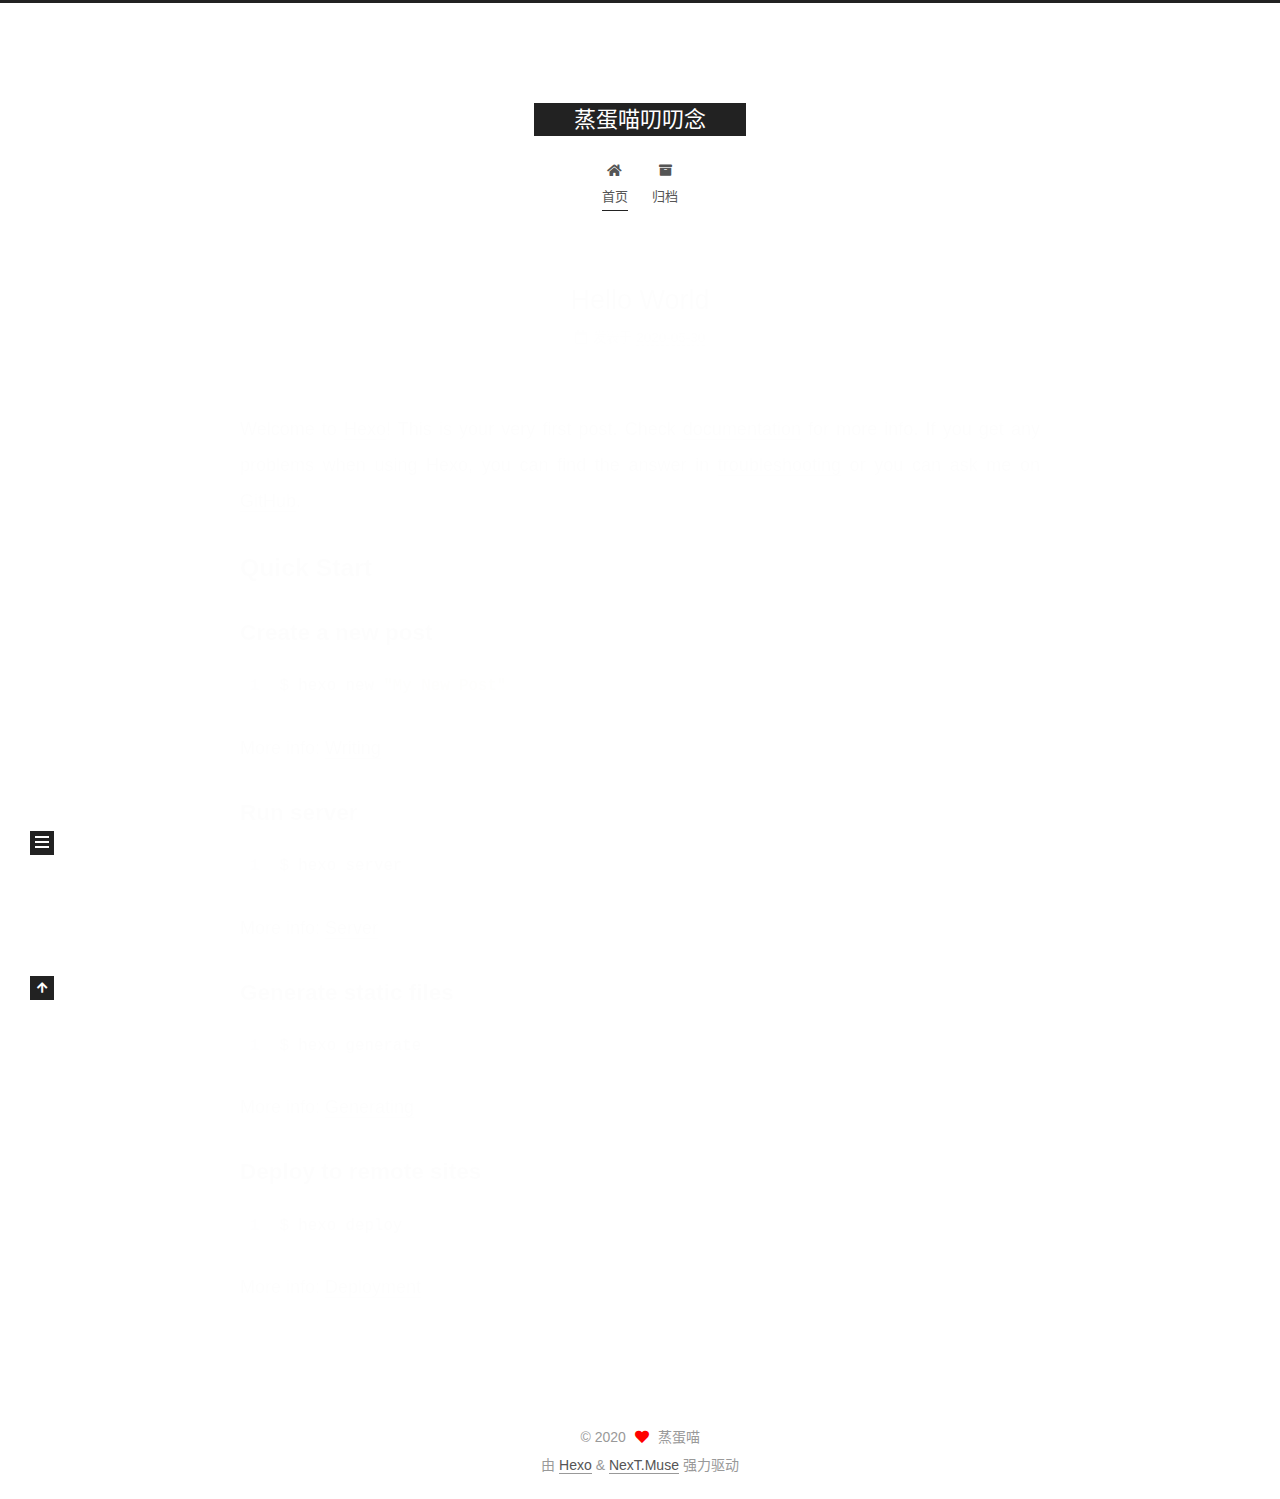
==== commit 7713fb8c: "Site updated: 2020-05-30 16:51:57" ====
--- a/index.html
+++ b/index.html
@@ -1,196 +1,371 @@
 <!DOCTYPE html>
-<html>
+<html lang="zh-CN">
 <head>
-  <meta charset="utf-8">
-  
-
-  
-  <title>Hexo</title>
-  <meta name="viewport" content="width=device-width, initial-scale=1, maximum-scale=1">
-  <meta property="og:type" content="website">
-<meta property="og:title" content="Hexo">
+  <meta charset="UTF-8">
+<meta name="viewport" content="width=device-width, initial-scale=1, maximum-scale=2">
+<meta name="theme-color" content="#222">
+<meta name="generator" content="Hexo 4.2.1">
+  <link rel="apple-touch-icon" sizes="180x180" href="/images/apple-touch-icon-next.png">
+  <link rel="icon" type="image/png" sizes="32x32" href="/images/favicon-32x32-next.png">
+  <link rel="icon" type="image/png" sizes="16x16" href="/images/favicon-16x16-next.png">
+  <link rel="mask-icon" href="/images/logo.svg" color="#222">
+
+<link rel="stylesheet" href="/css/main.css">
+
+
+<link rel="stylesheet" href="/lib/font-awesome/css/all.min.css">
+
+<script id="hexo-configurations">
+    var NexT = window.NexT || {};
+    var CONFIG = {"hostname":"yoursite.com","root":"/","scheme":"Muse","version":"7.8.0","exturl":false,"sidebar":{"position":"left","display":"post","padding":18,"offset":12,"onmobile":false},"copycode":{"enable":false,"show_result":false,"style":null},"back2top":{"enable":true,"sidebar":false,"scrollpercent":false},"bookmark":{"enable":false,"color":"#222","save":"auto"},"fancybox":false,"mediumzoom":false,"lazyload":false,"pangu":false,"comments":{"style":"tabs","active":null,"storage":true,"lazyload":false,"nav":null},"algolia":{"hits":{"per_page":10},"labels":{"input_placeholder":"Search for Posts","hits_empty":"We didn't find any results for the search: ${query}","hits_stats":"${hits} results found in ${time} ms"}},"localsearch":{"enable":false,"trigger":"auto","top_n_per_article":1,"unescape":false,"preload":false},"motion":{"enable":true,"async":false,"transition":{"post_block":"fadeIn","post_header":"slideDownIn","post_body":"slideDownIn","coll_header":"slideLeftIn","sidebar":"slideUpIn"}}};
+  </script>
+
+  <meta name="description" content="程序员&#x2F;绘画&#x2F;游戏">
+<meta property="og:type" content="website">
+<meta property="og:title" content="蒸蛋喵叨叨念">
 <meta property="og:url" content="http://yoursite.com/index.html">
-<meta property="og:site_name" content="Hexo">
-<meta property="og:locale" content="en_US">
-<meta property="article:author" content="John Doe">
+<meta property="og:site_name" content="蒸蛋喵叨叨念">
+<meta property="og:description" content="程序员&#x2F;绘画&#x2F;游戏">
+<meta property="og:locale" content="zh_CN">
+<meta property="article:author" content="蒸蛋喵">
 <meta name="twitter:card" content="summary">
-  
-    <link rel="alternate" href="/atom.xml" title="Hexo" type="application/atom+xml">
-  
-  
-    <link rel="icon" href="/favicon.png">
-  
-  
-    <link href="//fonts.googleapis.com/css?family=Source+Code+Pro" rel="stylesheet" type="text/css">
-  
-  
-<link rel="stylesheet" href="/css/style.css">
-
-<meta name="generator" content="Hexo 4.2.1"></head>
-
-<body>
-  <div id="container">
-    <div id="wrap">
-      <header id="header">
-  <div id="banner"></div>
-  <div id="header-outer" class="outer">
-    <div id="header-title" class="inner">
-      <h1 id="logo-wrap">
-        <a href="/" id="logo">Hexo</a>
-      </h1>
+
+<link rel="canonical" href="http://yoursite.com/">
+
+
+<script id="page-configurations">
+  // https://hexo.io/docs/variables.html
+  CONFIG.page = {
+    sidebar: "",
+    isHome : true,
+    isPost : false,
+    lang   : 'zh-CN'
+  };
+</script>
+
+  <title>蒸蛋喵叨叨念</title>
+  
+
+
+
+
+
+
+  <noscript>
+  <style>
+  .use-motion .brand,
+  .use-motion .menu-item,
+  .sidebar-inner,
+  .use-motion .post-block,
+  .use-motion .pagination,
+  .use-motion .comments,
+  .use-motion .post-header,
+  .use-motion .post-body,
+  .use-motion .collection-header { opacity: initial; }
+
+  .use-motion .site-title,
+  .use-motion .site-subtitle {
+    opacity: initial;
+    top: initial;
+  }
+
+  .use-motion .logo-line-before i { left: initial; }
+  .use-motion .logo-line-after i { right: initial; }
+  </style>
+</noscript>
+
+</head>
+
+<body itemscope itemtype="http://schema.org/WebPage">
+  <div class="container use-motion">
+    <div class="headband"></div>
+
+    <header class="header" itemscope itemtype="http://schema.org/WPHeader">
+      <div class="header-inner"><div class="site-brand-container">
+  <div class="site-nav-toggle">
+    <div class="toggle" aria-label="切换导航栏">
+      <span class="toggle-line toggle-line-first"></span>
+      <span class="toggle-line toggle-line-middle"></span>
+      <span class="toggle-line toggle-line-last"></span>
+    </div>
+  </div>
+
+  <div class="site-meta">
+
+    <a href="/" class="brand" rel="start">
+      <span class="logo-line-before"><i></i></span>
+      <h1 class="site-title">蒸蛋喵叨叨念</h1>
+      <span class="logo-line-after"><i></i></span>
+    </a>
+  </div>
+
+  <div class="site-nav-right">
+    <div class="toggle popup-trigger">
+    </div>
+  </div>
+</div>
+
+
+
+
+<nav class="site-nav">
+  <ul id="menu" class="main-menu menu">
+        <li class="menu-item menu-item-home">
+
+    <a href="/" rel="section"><i class="fa fa-home fa-fw"></i>首页</a>
+
+  </li>
+        <li class="menu-item menu-item-archives">
+
+    <a href="/archives/" rel="section"><i class="fa fa-archive fa-fw"></i>归档</a>
+
+  </li>
+  </ul>
+</nav>
+
+
+
+
+</div>
+    </header>
+
+    
+  <div class="back-to-top">
+    <i class="fa fa-arrow-up"></i>
+    <span>0%</span>
+  </div>
+
+
+    <main class="main">
+      <div class="main-inner">
+        <div class="content-wrap">
+          
+
+          <div class="content index posts-expand">
+            
+      
+  
+  
+  <article itemscope itemtype="http://schema.org/Article" class="post-block" lang="zh-CN">
+    <link itemprop="mainEntityOfPage" href="http://yoursite.com/2020/05/30/hello-world/">
+
+    <span hidden itemprop="author" itemscope itemtype="http://schema.org/Person">
+      <meta itemprop="image" content="/images/avatar.gif">
+      <meta itemprop="name" content="蒸蛋喵">
+      <meta itemprop="description" content="程序员/绘画/游戏">
+    </span>
+
+    <span hidden itemprop="publisher" itemscope itemtype="http://schema.org/Organization">
+      <meta itemprop="name" content="蒸蛋喵叨叨念">
+    </span>
+      <header class="post-header">
+        <h2 class="post-title" itemprop="name headline">
+          
+            <a href="/2020/05/30/hello-world/" class="post-title-link" itemprop="url">Hello World</a>
+        </h2>
+
+        <div class="post-meta">
+            <span class="post-meta-item">
+              <span class="post-meta-item-icon">
+                <i class="far fa-calendar"></i>
+              </span>
+              <span class="post-meta-item-text">发表于</span>
+
+              <time title="创建时间：2020-05-30 16:31:49" itemprop="dateCreated datePublished" datetime="2020-05-30T16:31:49+08:00">2020-05-30</time>
+            </span>
+
+          
+
+        </div>
+      </header>
+
+    
+    
+    
+    <div class="post-body" itemprop="articleBody">
+
+      
+          <p>Welcome to <a href="https://hexo.io/" target="_blank" rel="noopener">Hexo</a>! This is your very first post. Check <a href="https://hexo.io/docs/" target="_blank" rel="noopener">documentation</a> for more info. If you get any problems when using Hexo, you can find the answer in <a href="https://hexo.io/docs/troubleshooting.html" target="_blank" rel="noopener">troubleshooting</a> or you can ask me on <a href="https://github.com/hexojs/hexo/issues" target="_blank" rel="noopener">GitHub</a>.</p>
+<h2 id="Quick-Start"><a href="#Quick-Start" class="headerlink" title="Quick Start"></a>Quick Start</h2><h3 id="Create-a-new-post"><a href="#Create-a-new-post" class="headerlink" title="Create a new post"></a>Create a new post</h3><figure class="highlight bash"><table><tr><td class="gutter"><pre><span class="line">1</span><br></pre></td><td class="code"><pre><span class="line">$ hexo new <span class="string">"My New Post"</span></span><br></pre></td></tr></table></figure>
+
+<p>More info: <a href="https://hexo.io/docs/writing.html" target="_blank" rel="noopener">Writing</a></p>
+<h3 id="Run-server"><a href="#Run-server" class="headerlink" title="Run server"></a>Run server</h3><figure class="highlight bash"><table><tr><td class="gutter"><pre><span class="line">1</span><br></pre></td><td class="code"><pre><span class="line">$ hexo server</span><br></pre></td></tr></table></figure>
+
+<p>More info: <a href="https://hexo.io/docs/server.html" target="_blank" rel="noopener">Server</a></p>
+<h3 id="Generate-static-files"><a href="#Generate-static-files" class="headerlink" title="Generate static files"></a>Generate static files</h3><figure class="highlight bash"><table><tr><td class="gutter"><pre><span class="line">1</span><br></pre></td><td class="code"><pre><span class="line">$ hexo generate</span><br></pre></td></tr></table></figure>
+
+<p>More info: <a href="https://hexo.io/docs/generating.html" target="_blank" rel="noopener">Generating</a></p>
+<h3 id="Deploy-to-remote-sites"><a href="#Deploy-to-remote-sites" class="headerlink" title="Deploy to remote sites"></a>Deploy to remote sites</h3><figure class="highlight bash"><table><tr><td class="gutter"><pre><span class="line">1</span><br></pre></td><td class="code"><pre><span class="line">$ hexo deploy</span><br></pre></td></tr></table></figure>
+
+<p>More info: <a href="https://hexo.io/docs/one-command-deployment.html" target="_blank" rel="noopener">Deployment</a></p>
+
       
     </div>
-    <div id="header-inner" class="inner">
-      <nav id="main-nav">
-        <a id="main-nav-toggle" class="nav-icon"></a>
+
+    
+    
+    
+      <footer class="post-footer">
+        <div class="post-eof"></div>
+      </footer>
+  </article>
+  
+  
+  
+
+
+  
+
+
+
+          </div>
+          
+
+<script>
+  window.addEventListener('tabs:register', () => {
+    let { activeClass } = CONFIG.comments;
+    if (CONFIG.comments.storage) {
+      activeClass = localStorage.getItem('comments_active') || activeClass;
+    }
+    if (activeClass) {
+      let activeTab = document.querySelector(`a[href="#comment-${activeClass}"]`);
+      if (activeTab) {
+        activeTab.click();
+      }
+    }
+  });
+  if (CONFIG.comments.storage) {
+    window.addEventListener('tabs:click', event => {
+      if (!event.target.matches('.tabs-comment .tab-content .tab-pane')) return;
+      let commentClass = event.target.classList[1];
+      localStorage.setItem('comments_active', commentClass);
+    });
+  }
+</script>
+
+        </div>
+          
+  
+  <div class="toggle sidebar-toggle">
+    <span class="toggle-line toggle-line-first"></span>
+    <span class="toggle-line toggle-line-middle"></span>
+    <span class="toggle-line toggle-line-last"></span>
+  </div>
+
+  <aside class="sidebar">
+    <div class="sidebar-inner">
+
+      <ul class="sidebar-nav motion-element">
+        <li class="sidebar-nav-toc">
+          文章目录
+        </li>
+        <li class="sidebar-nav-overview">
+          站点概览
+        </li>
+      </ul>
+
+      <!--noindex-->
+      <div class="post-toc-wrap sidebar-panel">
+      </div>
+      <!--/noindex-->
+
+      <div class="site-overview-wrap sidebar-panel">
+        <div class="site-author motion-element" itemprop="author" itemscope itemtype="http://schema.org/Person">
+  <p class="site-author-name" itemprop="name">蒸蛋喵</p>
+  <div class="site-description" itemprop="description">程序员/绘画/游戏</div>
+</div>
+<div class="site-state-wrap motion-element">
+  <nav class="site-state">
+      <div class="site-state-item site-state-posts">
+          <a href="/archives/">
         
-          <a class="main-nav-link" href="/">Home</a>
+          <span class="site-state-item-count">1</span>
+          <span class="site-state-item-name">日志</span>
+        </a>
+      </div>
+  </nav>
+</div>
+
+
+
+      </div>
+
+    </div>
+  </aside>
+  <div id="sidebar-dimmer"></div>
+
+
+      </div>
+    </main>
+
+    <footer class="footer">
+      <div class="footer-inner">
         
-          <a class="main-nav-link" href="/archives">Archives</a>
+
         
-      </nav>
-      <nav id="sub-nav">
+
+<div class="copyright">
+  
+  &copy; 
+  <span itemprop="copyrightYear">2020</span>
+  <span class="with-love">
+    <i class="fa fa-heart"></i>
+  </span>
+  <span class="author" itemprop="copyrightHolder">蒸蛋喵</span>
+</div>
+  <div class="powered-by">由 <a href="https://hexo.io/" class="theme-link" rel="noopener" target="_blank">Hexo</a> & <a href="https://muse.theme-next.org/" class="theme-link" rel="noopener" target="_blank">NexT.Muse</a> 强力驱动
+  </div>
+
         
-          <a id="nav-rss-link" class="nav-icon" href="/atom.xml" title="RSS Feed"></a>
-        
-        <a id="nav-search-btn" class="nav-icon" title="Search"></a>
-      </nav>
-      <div id="search-form-wrap">
-        <form action="//google.com/search" method="get" accept-charset="UTF-8" class="search-form"><input type="search" name="q" class="search-form-input" placeholder="Search"><button type="submit" class="search-form-submit">&#xF002;</button><input type="hidden" name="sitesearch" value="http://yoursite.com"></form>
-      </div>
-    </div>
-  </div>
-</header>
-      <div class="outer">
-        <section id="main">
-  
-    <article id="post-hello-world" class="article article-type-post" itemscope itemprop="blogPost">
-  <div class="article-meta">
-    <a href="/2020/05/30/hello-world/" class="article-date">
-  <time datetime="2020-05-30T08:31:49.732Z" itemprop="datePublished">2020-05-30</time>
-</a>
-    
-  </div>
-  <div class="article-inner">
-    
-    
-      <header class="article-header">
-        
-  
-    <h1 itemprop="name">
-      <a class="article-title" href="/2020/05/30/hello-world/">Hello World</a>
-    </h1>
-  
-
-      </header>
-    
-    <div class="article-entry" itemprop="articleBody">
-      
-        <p>Welcome to <a href="https://hexo.io/" target="_blank" rel="noopener">Hexo</a>! This is your very first post. Check <a href="https://hexo.io/docs/" target="_blank" rel="noopener">documentation</a> for more info. If you get any problems when using Hexo, you can find the answer in <a href="https://hexo.io/docs/troubleshooting.html" target="_blank" rel="noopener">troubleshooting</a> or you can ask me on <a href="https://github.com/hexojs/hexo/issues" target="_blank" rel="noopener">GitHub</a>.</p>
-<h2 id="Quick-Start"><a href="#Quick-Start" class="headerlink" title="Quick Start"></a>Quick Start</h2><h3 id="Create-a-new-post"><a href="#Create-a-new-post" class="headerlink" title="Create a new post"></a>Create a new post</h3><figure class="highlight bash"><table><tr><td class="gutter"><pre><span class="line">1</span><br></pre></td><td class="code"><pre><span class="line">$ hexo new <span class="string">"My New Post"</span></span><br></pre></td></tr></table></figure>
-
-<p>More info: <a href="https://hexo.io/docs/writing.html" target="_blank" rel="noopener">Writing</a></p>
-<h3 id="Run-server"><a href="#Run-server" class="headerlink" title="Run server"></a>Run server</h3><figure class="highlight bash"><table><tr><td class="gutter"><pre><span class="line">1</span><br></pre></td><td class="code"><pre><span class="line">$ hexo server</span><br></pre></td></tr></table></figure>
-
-<p>More info: <a href="https://hexo.io/docs/server.html" target="_blank" rel="noopener">Server</a></p>
-<h3 id="Generate-static-files"><a href="#Generate-static-files" class="headerlink" title="Generate static files"></a>Generate static files</h3><figure class="highlight bash"><table><tr><td class="gutter"><pre><span class="line">1</span><br></pre></td><td class="code"><pre><span class="line">$ hexo generate</span><br></pre></td></tr></table></figure>
-
-<p>More info: <a href="https://hexo.io/docs/generating.html" target="_blank" rel="noopener">Generating</a></p>
-<h3 id="Deploy-to-remote-sites"><a href="#Deploy-to-remote-sites" class="headerlink" title="Deploy to remote sites"></a>Deploy to remote sites</h3><figure class="highlight bash"><table><tr><td class="gutter"><pre><span class="line">1</span><br></pre></td><td class="code"><pre><span class="line">$ hexo deploy</span><br></pre></td></tr></table></figure>
-
-<p>More info: <a href="https://hexo.io/docs/one-command-deployment.html" target="_blank" rel="noopener">Deployment</a></p>
-
-      
-    </div>
-    <footer class="article-footer">
-      <a data-url="http://yoursite.com/2020/05/30/hello-world/" data-id="ckatdpu9i0000bepaech6asi6" class="article-share-link">Share</a>
-      
-      
+
+
+
+
+
+
+
+
+      </div>
     </footer>
   </div>
-  
-</article>
-
-
-  
-
-
-</section>
-        
-          <aside id="sidebar">
-  
-    
-
-  
-    
-
-  
-    
-  
-    
-  <div class="widget-wrap">
-    <h3 class="widget-title">Archives</h3>
-    <div class="widget">
-      <ul class="archive-list"><li class="archive-list-item"><a class="archive-list-link" href="/archives/2020/05/">May 2020</a></li></ul>
-    </div>
-  </div>
-
-
-  
-    
-  <div class="widget-wrap">
-    <h3 class="widget-title">Recent Posts</h3>
-    <div class="widget">
-      <ul>
-        
-          <li>
-            <a href="/2020/05/30/hello-world/">Hello World</a>
-          </li>
-        
-      </ul>
-    </div>
-  </div>
-
-  
-</aside>
-        
-      </div>
-      <footer id="footer">
-  
-  <div class="outer">
-    <div id="footer-info" class="inner">
-      &copy; 2020 John Doe<br>
-      Powered by <a href="http://hexo.io/" target="_blank">Hexo</a>
-    </div>
-  </div>
-</footer>
-    </div>
-    <nav id="mobile-nav">
-  
-    <a href="/" class="mobile-nav-link">Home</a>
-  
-    <a href="/archives" class="mobile-nav-link">Archives</a>
-  
-</nav>
-    
-
-<script src="//ajax.googleapis.com/ajax/libs/jquery/2.0.3/jquery.min.js"></script>
-
-
-  
-<link rel="stylesheet" href="/fancybox/jquery.fancybox.css">
-
-  
-<script src="/fancybox/jquery.fancybox.pack.js"></script>
-
-
-
-
-<script src="/js/script.js"></script>
-
-
-
-
-  </div>
+
+  
+  <script src="/lib/anime.min.js"></script>
+  <script src="/lib/velocity/velocity.min.js"></script>
+  <script src="/lib/velocity/velocity.ui.min.js"></script>
+
+<script src="/js/utils.js"></script>
+
+<script src="/js/motion.js"></script>
+
+
+<script src="/js/schemes/muse.js"></script>
+
+
+<script src="/js/next-boot.js"></script>
+
+
+
+
+  
+
+
+
+
+
+
+
+
+
+
+
+
+
+
+
+  
+
+  
+
 </body>
-</html>+</html>
--- a/css/main.css
+++ b/css/main.css
@@ -0,0 +1,2291 @@
+:root {
+  --body-bg-color: #fff;
+  --content-bg-color: #fff;
+  --card-bg-color: #f5f5f5;
+  --text-color: #555;
+  --blockquote-color: #666;
+  --link-color: #555;
+  --link-hover-color: #222;
+  --brand-color: #fff;
+  --brand-hover-color: #fff;
+  --table-row-odd-bg-color: #f9f9f9;
+  --table-row-hover-bg-color: #f5f5f5;
+  --menu-item-bg-color: #f5f5f5;
+  --btn-default-bg: #222;
+  --btn-default-color: #fff;
+  --btn-default-border-color: #222;
+  --btn-default-hover-bg: #fff;
+  --btn-default-hover-color: #222;
+  --btn-default-hover-border-color: #222;
+}
+html {
+  line-height: 1.15; /* 1 */
+  -webkit-text-size-adjust: 100%; /* 2 */
+}
+body {
+  margin: 0;
+}
+main {
+  display: block;
+}
+h1 {
+  font-size: 2em;
+  margin: 0.67em 0;
+}
+hr {
+  box-sizing: content-box; /* 1 */
+  height: 0; /* 1 */
+  overflow: visible; /* 2 */
+}
+pre {
+  font-family: monospace, monospace; /* 1 */
+  font-size: 1em; /* 2 */
+}
+a {
+  background: transparent;
+}
+abbr[title] {
+  border-bottom: none; /* 1 */
+  text-decoration: underline; /* 2 */
+  text-decoration: underline dotted; /* 2 */
+}
+b,
+strong {
+  font-weight: bolder;
+}
+code,
+kbd,
+samp {
+  font-family: monospace, monospace; /* 1 */
+  font-size: 1em; /* 2 */
+}
+small {
+  font-size: 80%;
+}
+sub,
+sup {
+  font-size: 75%;
+  line-height: 0;
+  position: relative;
+  vertical-align: baseline;
+}
+sub {
+  bottom: -0.25em;
+}
+sup {
+  top: -0.5em;
+}
+img {
+  border-style: none;
+}
+button,
+input,
+optgroup,
+select,
+textarea {
+  font-family: inherit; /* 1 */
+  font-size: 100%; /* 1 */
+  line-height: 1.15; /* 1 */
+  margin: 0; /* 2 */
+}
+button,
+input {
+/* 1 */
+  overflow: visible;
+}
+button,
+select {
+/* 1 */
+  text-transform: none;
+}
+button,
+[type='button'],
+[type='reset'],
+[type='submit'] {
+  -webkit-appearance: button;
+}
+button::-moz-focus-inner,
+[type='button']::-moz-focus-inner,
+[type='reset']::-moz-focus-inner,
+[type='submit']::-moz-focus-inner {
+  border-style: none;
+  padding: 0;
+}
+button:-moz-focusring,
+[type='button']:-moz-focusring,
+[type='reset']:-moz-focusring,
+[type='submit']:-moz-focusring {
+  outline: 1px dotted ButtonText;
+}
+fieldset {
+  padding: 0.35em 0.75em 0.625em;
+}
+legend {
+  box-sizing: border-box; /* 1 */
+  color: inherit; /* 2 */
+  display: table; /* 1 */
+  max-width: 100%; /* 1 */
+  padding: 0; /* 3 */
+  white-space: normal; /* 1 */
+}
+progress {
+  vertical-align: baseline;
+}
+textarea {
+  overflow: auto;
+}
+[type='checkbox'],
+[type='radio'] {
+  box-sizing: border-box; /* 1 */
+  padding: 0; /* 2 */
+}
+[type='number']::-webkit-inner-spin-button,
+[type='number']::-webkit-outer-spin-button {
+  height: auto;
+}
+[type='search'] {
+  outline-offset: -2px; /* 2 */
+  -webkit-appearance: textfield; /* 1 */
+}
+[type='search']::-webkit-search-decoration {
+  -webkit-appearance: none;
+}
+::-webkit-file-upload-button {
+  font: inherit; /* 2 */
+  -webkit-appearance: button; /* 1 */
+}
+details {
+  display: block;
+}
+summary {
+  display: list-item;
+}
+template {
+  display: none;
+}
+[hidden] {
+  display: none;
+}
+::selection {
+  background: #262a30;
+  color: #eee;
+}
+html,
+body {
+  height: 100%;
+}
+body {
+  background: var(--body-bg-color);
+  color: var(--text-color);
+  font-family: 'Lato', "PingFang SC", "Microsoft YaHei", sans-serif;
+  font-size: 1em;
+  line-height: 2;
+}
+@media (max-width: 991px) {
+  body {
+    padding-left: 0 !important;
+    padding-right: 0 !important;
+  }
+}
+h1,
+h2,
+h3,
+h4,
+h5,
+h6 {
+  font-family: 'Lato', "PingFang SC", "Microsoft YaHei", sans-serif;
+  font-weight: bold;
+  line-height: 1.5;
+  margin: 20px 0 15px;
+}
+h1 {
+  font-size: 1.5em;
+}
+h2 {
+  font-size: 1.375em;
+}
+h3 {
+  font-size: 1.25em;
+}
+h4 {
+  font-size: 1.125em;
+}
+h5 {
+  font-size: 1em;
+}
+h6 {
+  font-size: 0.875em;
+}
+p {
+  margin: 0 0 20px 0;
+}
+a,
+span.exturl {
+  border-bottom: 1px solid #999;
+  color: var(--link-color);
+  outline: 0;
+  text-decoration: none;
+  overflow-wrap: break-word;
+  word-wrap: break-word;
+  cursor: pointer;
+}
+a:hover,
+span.exturl:hover {
+  border-bottom-color: var(--link-hover-color);
+  color: var(--link-hover-color);
+}
+iframe,
+img,
+video {
+  display: block;
+  margin-left: auto;
+  margin-right: auto;
+  max-width: 100%;
+}
+hr {
+  background-image: repeating-linear-gradient(-45deg, #ddd, #ddd 4px, transparent 4px, transparent 8px);
+  border: 0;
+  height: 3px;
+  margin: 40px 0;
+}
+blockquote {
+  border-left: 4px solid #ddd;
+  color: var(--blockquote-color);
+  margin: 0;
+  padding: 0 15px;
+}
+blockquote cite::before {
+  content: '-';
+  padding: 0 5px;
+}
+dt {
+  font-weight: bold;
+}
+dd {
+  margin: 0;
+  padding: 0;
+}
+kbd {
+  background-color: #f5f5f5;
+  background-image: linear-gradient(#eee, #fff, #eee);
+  border: 1px solid #ccc;
+  border-radius: 0.2em;
+  box-shadow: 0.1em 0.1em 0.2em rgba(0,0,0,0.1);
+  color: #555;
+  font-family: inherit;
+  padding: 0.1em 0.3em;
+  white-space: nowrap;
+}
+.table-container {
+  overflow: auto;
+}
+table {
+  border-collapse: collapse;
+  border-spacing: 0;
+  font-size: 0.875em;
+  margin: 0 0 20px 0;
+  width: 100%;
+}
+tbody tr:nth-of-type(odd) {
+  background: var(--table-row-odd-bg-color);
+}
+tbody tr:hover {
+  background: var(--table-row-hover-bg-color);
+}
+caption,
+th,
+td {
+  font-weight: normal;
+  padding: 8px;
+  vertical-align: middle;
+}
+th,
+td {
+  border: 1px solid #ddd;
+  border-bottom: 3px solid #ddd;
+}
+th {
+  font-weight: 700;
+  padding-bottom: 10px;
+}
+td {
+  border-bottom-width: 1px;
+}
+.btn {
+  background: var(--btn-default-bg);
+  border: 2px solid var(--btn-default-border-color);
+  border-radius: 0;
+  color: var(--btn-default-color);
+  display: inline-block;
+  font-size: 0.875em;
+  line-height: 2;
+  padding: 0 20px;
+  text-decoration: none;
+  transition-property: background-color;
+  transition-delay: 0s;
+  transition-duration: 0.2s;
+  transition-timing-function: ease-in-out;
+}
+.btn:hover {
+  background: var(--btn-default-hover-bg);
+  border-color: var(--btn-default-hover-border-color);
+  color: var(--btn-default-hover-color);
+}
+.btn + .btn {
+  margin: 0 0 8px 8px;
+}
+.btn .fa-fw {
+  text-align: left;
+  width: 1.285714285714286em;
+}
+.toggle {
+  line-height: 0;
+}
+.toggle .toggle-line {
+  background: #fff;
+  display: inline-block;
+  height: 2px;
+  left: 0;
+  position: relative;
+  top: 0;
+  transition: all 0.4s;
+  vertical-align: top;
+  width: 100%;
+}
+.toggle .toggle-line:not(:first-child) {
+  margin-top: 3px;
+}
+.toggle.toggle-arrow .toggle-line-first {
+  left: 50%;
+  top: 2px;
+  transform: rotate(45deg);
+  width: 50%;
+}
+.toggle.toggle-arrow .toggle-line-middle {
+  left: 2px;
+  width: 90%;
+}
+.toggle.toggle-arrow .toggle-line-last {
+  left: 50%;
+  top: -2px;
+  transform: rotate(-45deg);
+  width: 50%;
+}
+.toggle.toggle-close .toggle-line-first {
+  transform: rotate(-45deg);
+  top: 5px;
+}
+.toggle.toggle-close .toggle-line-middle {
+  opacity: 0;
+}
+.toggle.toggle-close .toggle-line-last {
+  transform: rotate(45deg);
+  top: -5px;
+}
+.highlight,
+pre {
+  background: #f7f7f7;
+  color: #4d4d4c;
+  line-height: 1.6;
+  margin: 0 auto 20px;
+}
+pre,
+code {
+  font-family: consolas, Menlo, monospace, "PingFang SC", "Microsoft YaHei";
+}
+code {
+  background: #eee;
+  border-radius: 3px;
+  color: #555;
+  padding: 2px 4px;
+  overflow-wrap: break-word;
+  word-wrap: break-word;
+}
+.highlight *::selection {
+  background: #d6d6d6;
+}
+.highlight pre {
+  border: 0;
+  margin: 0;
+  padding: 10px 0;
+}
+.highlight table {
+  border: 0;
+  margin: 0;
+  width: auto;
+}
+.highlight td {
+  border: 0;
+  padding: 0;
+}
+.highlight figcaption {
+  background: #eff2f3;
+  color: #4d4d4c;
+  display: flex;
+  font-size: 0.875em;
+  justify-content: space-between;
+  line-height: 1.2;
+  padding: 0.5em;
+}
+.highlight figcaption a {
+  color: #4d4d4c;
+}
+.highlight figcaption a:hover {
+  border-bottom-color: #4d4d4c;
+}
+.highlight .gutter {
+  -moz-user-select: none;
+  -ms-user-select: none;
+  -webkit-user-select: none;
+  user-select: none;
+}
+.highlight .gutter pre {
+  background: #eff2f3;
+  color: #869194;
+  padding-left: 10px;
+  padding-right: 10px;
+  text-align: right;
+}
+.highlight .code pre {
+  background: #f7f7f7;
+  padding-left: 10px;
+  width: 100%;
+}
+.gist table {
+  width: auto;
+}
+.gist table td {
+  border: 0;
+}
+pre {
+  overflow: auto;
+  padding: 10px;
+}
+pre code {
+  background: none;
+  color: #4d4d4c;
+  font-size: 0.875em;
+  padding: 0;
+  text-shadow: none;
+}
+pre .deletion {
+  background: #fdd;
+}
+pre .addition {
+  background: #dfd;
+}
+pre .meta {
+  color: #eab700;
+  -moz-user-select: none;
+  -ms-user-select: none;
+  -webkit-user-select: none;
+  user-select: none;
+}
+pre .comment {
+  color: #8e908c;
+}
+pre .variable,
+pre .attribute,
+pre .tag,
+pre .name,
+pre .regexp,
+pre .ruby .constant,
+pre .xml .tag .title,
+pre .xml .pi,
+pre .xml .doctype,
+pre .html .doctype,
+pre .css .id,
+pre .css .class,
+pre .css .pseudo {
+  color: #c82829;
+}
+pre .number,
+pre .preprocessor,
+pre .built_in,
+pre .builtin-name,
+pre .literal,
+pre .params,
+pre .constant,
+pre .command {
+  color: #f5871f;
+}
+pre .ruby .class .title,
+pre .css .rules .attribute,
+pre .string,
+pre .symbol,
+pre .value,
+pre .inheritance,
+pre .header,
+pre .ruby .symbol,
+pre .xml .cdata,
+pre .special,
+pre .formula {
+  color: #718c00;
+}
+pre .title,
+pre .css .hexcolor {
+  color: #3e999f;
+}
+pre .function,
+pre .python .decorator,
+pre .python .title,
+pre .ruby .function .title,
+pre .ruby .title .keyword,
+pre .perl .sub,
+pre .javascript .title,
+pre .coffeescript .title {
+  color: #4271ae;
+}
+pre .keyword,
+pre .javascript .function {
+  color: #8959a8;
+}
+.blockquote-center {
+  border-left: none;
+  margin: 40px 0;
+  padding: 0;
+  position: relative;
+  text-align: center;
+}
+.blockquote-center .fa {
+  display: block;
+  opacity: 0.6;
+  position: absolute;
+  width: 100%;
+}
+.blockquote-center .fa-quote-left {
+  border-top: 1px solid #ccc;
+  text-align: left;
+  top: -20px;
+}
+.blockquote-center .fa-quote-right {
+  border-bottom: 1px solid #ccc;
+  text-align: right;
+  bottom: -20px;
+}
+.blockquote-center p,
+.blockquote-center div {
+  text-align: center;
+}
+.post-body .group-picture img {
+  margin: 0 auto;
+  padding: 0 3px;
+}
+.group-picture-row {
+  margin-bottom: 6px;
+  overflow: hidden;
+}
+.group-picture-column {
+  float: left;
+  margin-bottom: 10px;
+}
+.post-body .label {
+  color: #555;
+  display: inline;
+  padding: 0 2px;
+}
+.post-body .label.default {
+  background: #f0f0f0;
+}
+.post-body .label.primary {
+  background: #efe6f7;
+}
+.post-body .label.info {
+  background: #e5f2f8;
+}
+.post-body .label.success {
+  background: #e7f4e9;
+}
+.post-body .label.warning {
+  background: #fcf6e1;
+}
+.post-body .label.danger {
+  background: #fae8eb;
+}
+.post-body .tabs {
+  margin-bottom: 20px;
+}
+.post-body .tabs,
+.tabs-comment {
+  display: block;
+  padding-top: 10px;
+  position: relative;
+}
+.post-body .tabs ul.nav-tabs,
+.tabs-comment ul.nav-tabs {
+  display: flex;
+  flex-wrap: wrap;
+  margin: 0;
+  margin-bottom: -1px;
+  padding: 0;
+}
+@media (max-width: 413px) {
+  .post-body .tabs ul.nav-tabs,
+  .tabs-comment ul.nav-tabs {
+    display: block;
+    margin-bottom: 5px;
+  }
+}
+.post-body .tabs ul.nav-tabs li.tab,
+.tabs-comment ul.nav-tabs li.tab {
+  border-bottom: 1px solid #ddd;
+  border-left: 1px solid transparent;
+  border-right: 1px solid transparent;
+  border-top: 3px solid transparent;
+  flex-grow: 1;
+  list-style-type: none;
+  border-radius: 0 0 0 0;
+}
+@media (max-width: 413px) {
+  .post-body .tabs ul.nav-tabs li.tab,
+  .tabs-comment ul.nav-tabs li.tab {
+    border-bottom: 1px solid transparent;
+    border-left: 3px solid transparent;
+    border-right: 1px solid transparent;
+    border-top: 1px solid transparent;
+  }
+}
+@media (max-width: 413px) {
+  .post-body .tabs ul.nav-tabs li.tab,
+  .tabs-comment ul.nav-tabs li.tab {
+    border-radius: 0;
+  }
+}
+.post-body .tabs ul.nav-tabs li.tab a,
+.tabs-comment ul.nav-tabs li.tab a {
+  border-bottom: initial;
+  display: block;
+  line-height: 1.8;
+  outline: 0;
+  padding: 0.25em 0.75em;
+  text-align: center;
+  transition-delay: 0s;
+  transition-duration: 0.2s;
+  transition-timing-function: ease-out;
+}
+.post-body .tabs ul.nav-tabs li.tab a i,
+.tabs-comment ul.nav-tabs li.tab a i {
+  width: 1.285714285714286em;
+}
+.post-body .tabs ul.nav-tabs li.tab.active,
+.tabs-comment ul.nav-tabs li.tab.active {
+  border-bottom: 1px solid transparent;
+  border-left: 1px solid #ddd;
+  border-right: 1px solid #ddd;
+  border-top: 3px solid #fc6423;
+}
+@media (max-width: 413px) {
+  .post-body .tabs ul.nav-tabs li.tab.active,
+  .tabs-comment ul.nav-tabs li.tab.active {
+    border-bottom: 1px solid #ddd;
+    border-left: 3px solid #fc6423;
+    border-right: 1px solid #ddd;
+    border-top: 1px solid #ddd;
+  }
+}
+.post-body .tabs ul.nav-tabs li.tab.active a,
+.tabs-comment ul.nav-tabs li.tab.active a {
+  color: var(--link-color);
+  cursor: default;
+}
+.post-body .tabs .tab-content .tab-pane,
+.tabs-comment .tab-content .tab-pane {
+  border: 1px solid #ddd;
+  border-top: 0;
+  padding: 20px 20px 0 20px;
+  border-radius: 0;
+}
+.post-body .tabs .tab-content .tab-pane:not(.active),
+.tabs-comment .tab-content .tab-pane:not(.active) {
+  display: none;
+}
+.post-body .tabs .tab-content .tab-pane.active,
+.tabs-comment .tab-content .tab-pane.active {
+  display: block;
+}
+.post-body .tabs .tab-content .tab-pane.active:nth-of-type(1),
+.tabs-comment .tab-content .tab-pane.active:nth-of-type(1) {
+  border-radius: 0 0 0 0;
+}
+@media (max-width: 413px) {
+  .post-body .tabs .tab-content .tab-pane.active:nth-of-type(1),
+  .tabs-comment .tab-content .tab-pane.active:nth-of-type(1) {
+    border-radius: 0;
+  }
+}
+.post-body .note {
+  border-radius: 3px;
+  margin-bottom: 20px;
+  padding: 1em;
+  position: relative;
+  border: 1px solid #eee;
+  border-left-width: 5px;
+}
+.post-body .note h2,
+.post-body .note h3,
+.post-body .note h4,
+.post-body .note h5,
+.post-body .note h6 {
+  margin-top: 0;
+  border-bottom: initial;
+  margin-bottom: 0;
+  padding-top: 0;
+}
+.post-body .note p:first-child,
+.post-body .note ul:first-child,
+.post-body .note ol:first-child,
+.post-body .note table:first-child,
+.post-body .note pre:first-child,
+.post-body .note blockquote:first-child,
+.post-body .note img:first-child {
+  margin-top: 0;
+}
+.post-body .note p:last-child,
+.post-body .note ul:last-child,
+.post-body .note ol:last-child,
+.post-body .note table:last-child,
+.post-body .note pre:last-child,
+.post-body .note blockquote:last-child,
+.post-body .note img:last-child {
+  margin-bottom: 0;
+}
+.post-body .note.default {
+  border-left-color: #777;
+}
+.post-body .note.default h2,
+.post-body .note.default h3,
+.post-body .note.default h4,
+.post-body .note.default h5,
+.post-body .note.default h6 {
+  color: #777;
+}
+.post-body .note.primary {
+  border-left-color: #6f42c1;
+}
+.post-body .note.primary h2,
+.post-body .note.primary h3,
+.post-body .note.primary h4,
+.post-body .note.primary h5,
+.post-body .note.primary h6 {
+  color: #6f42c1;
+}
+.post-body .note.info {
+  border-left-color: #428bca;
+}
+.post-body .note.info h2,
+.post-body .note.info h3,
+.post-body .note.info h4,
+.post-body .note.info h5,
+.post-body .note.info h6 {
+  color: #428bca;
+}
+.post-body .note.success {
+  border-left-color: #5cb85c;
+}
+.post-body .note.success h2,
+.post-body .note.success h3,
+.post-body .note.success h4,
+.post-body .note.success h5,
+.post-body .note.success h6 {
+  color: #5cb85c;
+}
+.post-body .note.warning {
+  border-left-color: #f0ad4e;
+}
+.post-body .note.warning h2,
+.post-body .note.warning h3,
+.post-body .note.warning h4,
+.post-body .note.warning h5,
+.post-body .note.warning h6 {
+  color: #f0ad4e;
+}
+.post-body .note.danger {
+  border-left-color: #d9534f;
+}
+.post-body .note.danger h2,
+.post-body .note.danger h3,
+.post-body .note.danger h4,
+.post-body .note.danger h5,
+.post-body .note.danger h6 {
+  color: #d9534f;
+}
+.pagination .prev,
+.pagination .next,
+.pagination .page-number,
+.pagination .space {
+  display: inline-block;
+  margin: 0 10px;
+  padding: 0 11px;
+  position: relative;
+  top: -1px;
+}
+@media (max-width: 767px) {
+  .pagination .prev,
+  .pagination .next,
+  .pagination .page-number,
+  .pagination .space {
+    margin: 0 5px;
+  }
+}
+.pagination {
+  border-top: 1px solid #eee;
+  margin: 120px 0 0;
+  text-align: center;
+}
+.pagination .prev,
+.pagination .next,
+.pagination .page-number {
+  border-bottom: 0;
+  border-top: 1px solid #eee;
+  transition-property: border-color;
+  transition-delay: 0s;
+  transition-duration: 0.2s;
+  transition-timing-function: ease-in-out;
+}
+.pagination .prev:hover,
+.pagination .next:hover,
+.pagination .page-number:hover {
+  border-top-color: #222;
+}
+.pagination .space {
+  margin: 0;
+  padding: 0;
+}
+.pagination .prev {
+  margin-left: 0;
+}
+.pagination .next {
+  margin-right: 0;
+}
+.pagination .page-number.current {
+  background: #ccc;
+  border-top-color: #ccc;
+  color: #fff;
+}
+@media (max-width: 767px) {
+  .pagination {
+    border-top: none;
+  }
+  .pagination .prev,
+  .pagination .next,
+  .pagination .page-number {
+    border-bottom: 1px solid #eee;
+    border-top: 0;
+    margin-bottom: 10px;
+    padding: 0 10px;
+  }
+  .pagination .prev:hover,
+  .pagination .next:hover,
+  .pagination .page-number:hover {
+    border-bottom-color: #222;
+  }
+}
+.comments {
+  margin-top: 60px;
+  overflow: hidden;
+}
+.comment-button-group {
+  display: flex;
+  flex-wrap: wrap-reverse;
+  justify-content: center;
+  margin: 1em 0;
+}
+.comment-button-group .comment-button {
+  margin: 0.1em 0.2em;
+}
+.comment-button-group .comment-button.active {
+  background: var(--btn-default-hover-bg);
+  border-color: var(--btn-default-hover-border-color);
+  color: var(--btn-default-hover-color);
+}
+.comment-position {
+  display: none;
+}
+.comment-position.active {
+  display: block;
+}
+.tabs-comment {
+  background: var(--content-bg-color);
+  margin-top: 4em;
+  padding-top: 0;
+}
+.tabs-comment .comments {
+  border: 0;
+  box-shadow: none;
+  margin-top: 0;
+  padding-top: 0;
+}
+.container {
+  min-height: 100%;
+  position: relative;
+}
+.main-inner {
+  margin: 0 auto;
+  width: 700px;
+}
+@media (min-width: 1200px) {
+  .main-inner {
+    width: 800px;
+  }
+}
+@media (min-width: 1600px) {
+  .main-inner {
+    width: 900px;
+  }
+}
+@media (max-width: 767px) {
+  .content-wrap {
+    padding: 0 20px;
+  }
+}
+.header {
+  background: transparent;
+}
+.header-inner {
+  margin: 0 auto;
+  width: 700px;
+}
+@media (min-width: 1200px) {
+  .header-inner {
+    width: 800px;
+  }
+}
+@media (min-width: 1600px) {
+  .header-inner {
+    width: 900px;
+  }
+}
+.site-brand-container {
+  display: flex;
+  flex-shrink: 0;
+  padding: 0 10px;
+}
+.headband {
+  background: #222;
+  height: 3px;
+}
+.site-meta {
+  flex-grow: 1;
+  text-align: center;
+}
+@media (max-width: 767px) {
+  .site-meta {
+    text-align: center;
+  }
+}
+.brand {
+  border-bottom: none;
+  color: var(--brand-color);
+  display: inline-block;
+  line-height: 1.375em;
+  padding: 0 40px;
+  position: relative;
+}
+.brand:hover {
+  color: var(--brand-hover-color);
+}
+.site-title {
+  font-family: 'Lato', "PingFang SC", "Microsoft YaHei", sans-serif;
+  font-size: 1.375em;
+  font-weight: normal;
+  margin: 0;
+}
+.site-subtitle {
+  color: #999;
+  font-size: 0.8125em;
+  margin: 10px 0;
+}
+.use-motion .brand {
+  opacity: 0;
+}
+.use-motion .site-title,
+.use-motion .site-subtitle,
+.use-motion .custom-logo-image {
+  opacity: 0;
+  position: relative;
+  top: -10px;
+}
+.site-nav-toggle,
+.site-nav-right {
+  display: none;
+}
+@media (max-width: 767px) {
+  .site-nav-toggle,
+  .site-nav-right {
+    display: flex;
+    flex-direction: column;
+    justify-content: center;
+  }
+}
+.site-nav-toggle .toggle,
+.site-nav-right .toggle {
+  color: var(--text-color);
+  padding: 10px;
+  width: 22px;
+}
+.site-nav-toggle .toggle .toggle-line,
+.site-nav-right .toggle .toggle-line {
+  background: var(--text-color);
+  border-radius: 1px;
+}
+.site-nav {
+  display: block;
+}
+@media (max-width: 767px) {
+  .site-nav {
+    clear: both;
+    display: none;
+  }
+}
+.site-nav.site-nav-on {
+  display: block;
+}
+.menu {
+  margin-top: 20px;
+  padding-left: 0;
+  text-align: center;
+}
+.menu-item {
+  display: inline-block;
+  list-style: none;
+  margin: 0 10px;
+}
+@media (max-width: 767px) {
+  .menu-item {
+    display: block;
+    margin-top: 10px;
+  }
+  .menu-item.menu-item-search {
+    display: none;
+  }
+}
+.menu-item a,
+.menu-item span.exturl {
+  border-bottom: 0;
+  display: block;
+  font-size: 0.8125em;
+  transition-property: border-color;
+  transition-delay: 0s;
+  transition-duration: 0.2s;
+  transition-timing-function: ease-in-out;
+}
+@media (hover: none) {
+  .menu-item a:hover,
+  .menu-item span.exturl:hover {
+    border-bottom-color: transparent !important;
+  }
+}
+.menu-item .fa,
+.menu-item .fab,
+.menu-item .far,
+.menu-item .fas {
+  margin-right: 8px;
+}
+.menu-item .badge {
+  display: inline-block;
+  font-weight: bold;
+  line-height: 1;
+  margin-left: 0.35em;
+  margin-top: 0.35em;
+  text-align: center;
+  white-space: nowrap;
+}
+@media (max-width: 767px) {
+  .menu-item .badge {
+    float: right;
+    margin-left: 0;
+  }
+}
+.menu-item-active a,
+.menu .menu-item a:hover,
+.menu .menu-item span.exturl:hover {
+  background: var(--menu-item-bg-color);
+}
+.use-motion .menu-item {
+  opacity: 0;
+}
+.sidebar {
+  background: #222;
+  bottom: 0;
+  box-shadow: inset 0 2px 6px #000;
+  position: fixed;
+  top: 0;
+}
+@media (max-width: 991px) {
+  .sidebar {
+    display: none;
+  }
+}
+.sidebar-inner {
+  color: #999;
+  padding: 18px 10px;
+  text-align: center;
+}
+.cc-license {
+  margin-top: 10px;
+  text-align: center;
+}
+.cc-license .cc-opacity {
+  border-bottom: none;
+  opacity: 0.7;
+}
+.cc-license .cc-opacity:hover {
+  opacity: 0.9;
+}
+.cc-license img {
+  display: inline-block;
+}
+.site-author-image {
+  border: 2px solid #333;
+  display: block;
+  margin: 0 auto;
+  max-width: 96px;
+  padding: 2px;
+}
+.site-author-name {
+  color: #f5f5f5;
+  font-weight: normal;
+  margin: 5px 0 0;
+  text-align: center;
+}
+.site-description {
+  color: #999;
+  font-size: 1em;
+  margin-top: 5px;
+  text-align: center;
+}
+.links-of-author {
+  margin-top: 15px;
+}
+.links-of-author a,
+.links-of-author span.exturl {
+  border-bottom-color: #555;
+  display: inline-block;
+  font-size: 0.8125em;
+  margin-bottom: 10px;
+  margin-right: 10px;
+  vertical-align: middle;
+}
+.links-of-author a::before,
+.links-of-author span.exturl::before {
+  background: #e275ff;
+  border-radius: 50%;
+  content: ' ';
+  display: inline-block;
+  height: 4px;
+  margin-right: 3px;
+  vertical-align: middle;
+  width: 4px;
+}
+.sidebar-button {
+  margin-top: 15px;
+}
+.sidebar-button a {
+  border: 1px solid #fc6423;
+  border-radius: 4px;
+  color: #fc6423;
+  display: inline-block;
+  padding: 0 15px;
+}
+.sidebar-button a .fa,
+.sidebar-button a .fab,
+.sidebar-button a .far,
+.sidebar-button a .fas {
+  margin-right: 5px;
+}
+.sidebar-button a:hover {
+  background: #fc6423;
+  border: 1px solid #fc6423;
+  color: #fff;
+}
+.sidebar-button a:hover .fa,
+.sidebar-button a:hover .fab,
+.sidebar-button a:hover .far,
+.sidebar-button a:hover .fas {
+  color: #fff;
+}
+.links-of-blogroll {
+  font-size: 0.8125em;
+  margin-top: 10px;
+}
+.links-of-blogroll-title {
+  font-size: 0.875em;
+  font-weight: 600;
+  margin-top: 0;
+}
+.links-of-blogroll-list {
+  list-style: none;
+  margin: 0;
+  padding: 0;
+}
+#sidebar-dimmer {
+  display: none;
+}
+@media (max-width: 767px) {
+  #sidebar-dimmer {
+    background: #000;
+    display: block;
+    height: 100%;
+    left: 100%;
+    opacity: 0;
+    position: fixed;
+    top: 0;
+    width: 100%;
+    z-index: 1100;
+  }
+  .sidebar-active + #sidebar-dimmer {
+    opacity: 0.7;
+    transform: translateX(-100%);
+    transition: opacity 0.5s;
+  }
+}
+.sidebar-nav {
+  margin: 0;
+  padding-bottom: 20px;
+  padding-left: 0;
+}
+.sidebar-nav li {
+  border-bottom: 1px solid transparent;
+  color: #666;
+  cursor: pointer;
+  display: inline-block;
+  font-size: 0.875em;
+}
+.sidebar-nav li.sidebar-nav-overview {
+  margin-left: 10px;
+}
+.sidebar-nav li:hover {
+  color: #f5f5f5;
+}
+.sidebar-nav .sidebar-nav-active {
+  border-bottom-color: #87daff;
+  color: #87daff;
+}
+.sidebar-nav .sidebar-nav-active:hover {
+  color: #87daff;
+}
+.sidebar-panel {
+  display: none;
+  overflow-x: hidden;
+  overflow-y: auto;
+}
+.sidebar-panel-active {
+  display: block;
+}
+.sidebar-toggle {
+  background: #222;
+  bottom: 45px;
+  cursor: pointer;
+  height: 14px;
+  left: 30px;
+  padding: 5px;
+  position: fixed;
+  width: 14px;
+  z-index: 1300;
+}
+@media (max-width: 991px) {
+  .sidebar-toggle {
+    left: 20px;
+    opacity: 0.8;
+    display: none;
+  }
+}
+.sidebar-toggle:hover .toggle-line {
+  background: #87daff;
+}
+.post-toc {
+  font-size: 0.875em;
+}
+.post-toc ol {
+  list-style: none;
+  margin: 0;
+  padding: 0 2px 5px 10px;
+  text-align: left;
+}
+.post-toc ol > ol {
+  padding-left: 0;
+}
+.post-toc ol a {
+  transition-property: all;
+  transition-delay: 0s;
+  transition-duration: 0.2s;
+  transition-timing-function: ease-in-out;
+}
+.post-toc .nav-item {
+  line-height: 1.8;
+  overflow: hidden;
+  text-overflow: ellipsis;
+  white-space: nowrap;
+}
+.post-toc .nav .nav-child {
+  display: none;
+}
+.post-toc .nav .active > .nav-child {
+  display: block;
+}
+.post-toc .nav .active-current > .nav-child {
+  display: block;
+}
+.post-toc .nav .active-current > .nav-child > .nav-item {
+  display: block;
+}
+.post-toc .nav .active > a {
+  border-bottom-color: #87daff;
+  color: #87daff;
+}
+.post-toc .nav .active-current > a {
+  color: #87daff;
+}
+.post-toc .nav .active-current > a:hover {
+  color: #87daff;
+}
+.site-state {
+  display: flex;
+  justify-content: center;
+  line-height: 1.4;
+  margin-top: 10px;
+  overflow: hidden;
+  text-align: center;
+  white-space: nowrap;
+}
+.site-state-item {
+  padding: 0 15px;
+}
+.site-state-item:not(:first-child) {
+  border-left: 1px solid #333;
+}
+.site-state-item a {
+  border-bottom: none;
+}
+.site-state-item-count {
+  display: block;
+  font-size: 1.25em;
+  font-weight: 600;
+  text-align: center;
+}
+.site-state-item-name {
+  color: inherit;
+  font-size: 0.875em;
+}
+.footer {
+  color: #999;
+  font-size: 0.875em;
+  padding: 20px 0;
+}
+.footer.footer-fixed {
+  bottom: 0;
+  left: 0;
+  position: absolute;
+  right: 0;
+}
+.footer-inner {
+  box-sizing: border-box;
+  margin: 0 auto;
+  text-align: center;
+  width: 700px;
+}
+@media (min-width: 1200px) {
+  .footer-inner {
+    width: 800px;
+  }
+}
+@media (min-width: 1600px) {
+  .footer-inner {
+    width: 900px;
+  }
+}
+.languages {
+  display: inline-block;
+  font-size: 1.125em;
+  position: relative;
+}
+.languages .lang-select-label span {
+  margin: 0 0.5em;
+}
+.languages .lang-select {
+  height: 100%;
+  left: 0;
+  opacity: 0;
+  position: absolute;
+  top: 0;
+  width: 100%;
+}
+.with-love {
+  color: #ff0000;
+  display: inline-block;
+  margin: 0 5px;
+}
+.powered-by,
+.theme-info {
+  display: inline-block;
+}
+@-moz-keyframes iconAnimate {
+  0%, 100% {
+    transform: scale(1);
+  }
+  10%, 30% {
+    transform: scale(0.9);
+  }
+  20%, 40%, 60%, 80% {
+    transform: scale(1.1);
+  }
+  50%, 70% {
+    transform: scale(1.1);
+  }
+}
+@-webkit-keyframes iconAnimate {
+  0%, 100% {
+    transform: scale(1);
+  }
+  10%, 30% {
+    transform: scale(0.9);
+  }
+  20%, 40%, 60%, 80% {
+    transform: scale(1.1);
+  }
+  50%, 70% {
+    transform: scale(1.1);
+  }
+}
+@-o-keyframes iconAnimate {
+  0%, 100% {
+    transform: scale(1);
+  }
+  10%, 30% {
+    transform: scale(0.9);
+  }
+  20%, 40%, 60%, 80% {
+    transform: scale(1.1);
+  }
+  50%, 70% {
+    transform: scale(1.1);
+  }
+}
+@keyframes iconAnimate {
+  0%, 100% {
+    transform: scale(1);
+  }
+  10%, 30% {
+    transform: scale(0.9);
+  }
+  20%, 40%, 60%, 80% {
+    transform: scale(1.1);
+  }
+  50%, 70% {
+    transform: scale(1.1);
+  }
+}
+.back-to-top {
+  font-size: 12px;
+  text-align: center;
+  transition-delay: 0s;
+  transition-duration: 0.2s;
+  transition-timing-function: ease-in-out;
+}
+.back-to-top {
+  background: #222;
+  bottom: -100px;
+  box-sizing: border-box;
+  color: #fff;
+  cursor: pointer;
+  left: 30px;
+  opacity: 1;
+  padding: 0 6px;
+  position: fixed;
+  transition-property: bottom;
+  z-index: 1300;
+  width: 24px;
+}
+.back-to-top span {
+  display: none;
+}
+.back-to-top:hover {
+  color: #87daff;
+}
+.back-to-top.back-to-top-on {
+  bottom: 19px;
+}
+@media (max-width: 991px) {
+  .back-to-top {
+    left: 20px;
+    opacity: 0.8;
+  }
+}
+.post-body {
+  font-family: 'Lato', "PingFang SC", "Microsoft YaHei", sans-serif;
+  overflow-wrap: break-word;
+  word-wrap: break-word;
+}
+@media (min-width: 1200px) {
+  .post-body {
+    font-size: 1.125em;
+  }
+}
+.post-body .exturl .fa {
+  font-size: 0.875em;
+  margin-left: 4px;
+}
+.post-body .image-caption,
+.post-body .figure .caption {
+  color: #999;
+  font-size: 0.875em;
+  font-weight: bold;
+  line-height: 1;
+  margin: -20px auto 15px;
+  text-align: center;
+}
+.post-sticky-flag {
+  display: inline-block;
+  transform: rotate(30deg);
+}
+.post-button {
+  margin-top: 40px;
+  text-align: center;
+}
+.use-motion .post-block,
+.use-motion .pagination,
+.use-motion .comments {
+  opacity: 0;
+}
+.use-motion .post-header {
+  opacity: 0;
+}
+.use-motion .post-body {
+  opacity: 0;
+}
+.use-motion .collection-header {
+  opacity: 0;
+}
+.posts-collapse {
+  margin-left: 35px;
+  position: relative;
+}
+@media (max-width: 767px) {
+  .posts-collapse {
+    margin-left: 0px;
+    margin-right: 0px;
+  }
+}
+.posts-collapse .collection-title {
+  font-size: 1.125em;
+  position: relative;
+}
+.posts-collapse .collection-title::before {
+  background: #999;
+  border: 1px solid #fff;
+  border-radius: 50%;
+  content: ' ';
+  height: 10px;
+  left: 0;
+  margin-left: -6px;
+  margin-top: -4px;
+  position: absolute;
+  top: 50%;
+  width: 10px;
+}
+.posts-collapse .collection-year {
+  font-size: 1.5em;
+  font-weight: bold;
+  margin: 60px 0;
+  position: relative;
+}
+.posts-collapse .collection-year::before {
+  background: #bbb;
+  border-radius: 50%;
+  content: ' ';
+  height: 8px;
+  left: 0;
+  margin-left: -4px;
+  margin-top: -4px;
+  position: absolute;
+  top: 50%;
+  width: 8px;
+}
+.posts-collapse .collection-header {
+  display: block;
+  margin: 0 0 0 20px;
+}
+.posts-collapse .collection-header small {
+  color: #bbb;
+  margin-left: 5px;
+}
+.posts-collapse .post-header {
+  border-bottom: 1px dashed #ccc;
+  margin: 30px 0;
+  padding-left: 15px;
+  position: relative;
+  transition-property: border;
+  transition-delay: 0s;
+  transition-duration: 0.2s;
+  transition-timing-function: ease-in-out;
+}
+.posts-collapse .post-header::before {
+  background: #bbb;
+  border: 1px solid #fff;
+  border-radius: 50%;
+  content: ' ';
+  height: 6px;
+  left: 0;
+  margin-left: -4px;
+  position: absolute;
+  top: 0.75em;
+  transition-property: background;
+  width: 6px;
+  transition-delay: 0s;
+  transition-duration: 0.2s;
+  transition-timing-function: ease-in-out;
+}
+.posts-collapse .post-header:hover {
+  border-bottom-color: #666;
+}
+.posts-collapse .post-header:hover::before {
+  background: #222;
+}
+.posts-collapse .post-meta {
+  display: inline;
+  font-size: 0.75em;
+  margin-right: 10px;
+}
+.posts-collapse .post-title {
+  display: inline;
+}
+.posts-collapse .post-title a,
+.posts-collapse .post-title span.exturl {
+  border-bottom: none;
+  color: var(--link-color);
+}
+.posts-collapse .post-title .fa-external-link-alt {
+  font-size: 0.875em;
+  margin-left: 5px;
+}
+.posts-collapse::before {
+  background: #f5f5f5;
+  content: ' ';
+  height: 100%;
+  left: 0;
+  margin-left: -2px;
+  position: absolute;
+  top: 1.25em;
+  width: 4px;
+}
+.post-eof {
+  background: #ccc;
+  height: 1px;
+  margin: 80px auto 60px;
+  text-align: center;
+  width: 8%;
+}
+.post-block:last-of-type .post-eof {
+  display: none;
+}
+.content {
+  padding-top: 40px;
+}
+@media (min-width: 992px) {
+  .post-body {
+    text-align: justify;
+  }
+}
+@media (max-width: 991px) {
+  .post-body {
+    text-align: justify;
+  }
+}
+.post-body h1,
+.post-body h2,
+.post-body h3,
+.post-body h4,
+.post-body h5,
+.post-body h6 {
+  padding-top: 10px;
+}
+.post-body h1 .header-anchor,
+.post-body h2 .header-anchor,
+.post-body h3 .header-anchor,
+.post-body h4 .header-anchor,
+.post-body h5 .header-anchor,
+.post-body h6 .header-anchor {
+  border-bottom-style: none;
+  color: #ccc;
+  float: right;
+  margin-left: 10px;
+  visibility: hidden;
+}
+.post-body h1 .header-anchor:hover,
+.post-body h2 .header-anchor:hover,
+.post-body h3 .header-anchor:hover,
+.post-body h4 .header-anchor:hover,
+.post-body h5 .header-anchor:hover,
+.post-body h6 .header-anchor:hover {
+  color: inherit;
+}
+.post-body h1:hover .header-anchor,
+.post-body h2:hover .header-anchor,
+.post-body h3:hover .header-anchor,
+.post-body h4:hover .header-anchor,
+.post-body h5:hover .header-anchor,
+.post-body h6:hover .header-anchor {
+  visibility: visible;
+}
+.post-body iframe,
+.post-body img,
+.post-body video {
+  margin-bottom: 20px;
+}
+.post-body .video-container {
+  height: 0;
+  margin-bottom: 20px;
+  overflow: hidden;
+  padding-top: 75%;
+  position: relative;
+  width: 100%;
+}
+.post-body .video-container iframe,
+.post-body .video-container object,
+.post-body .video-container embed {
+  height: 100%;
+  left: 0;
+  margin: 0;
+  position: absolute;
+  top: 0;
+  width: 100%;
+}
+.post-gallery {
+  align-items: center;
+  display: grid;
+  grid-gap: 10px;
+  grid-template-columns: 1fr 1fr 1fr;
+  margin-bottom: 20px;
+}
+@media (max-width: 767px) {
+  .post-gallery {
+    grid-template-columns: 1fr 1fr;
+  }
+}
+.post-gallery a {
+  border: 0;
+}
+.post-gallery img {
+  margin: 0;
+}
+.posts-expand .post-header {
+  font-size: 1.125em;
+}
+.posts-expand .post-title {
+  font-size: 1.5em;
+  font-weight: normal;
+  margin: initial;
+  text-align: center;
+  overflow-wrap: break-word;
+  word-wrap: break-word;
+}
+.posts-expand .post-title-link {
+  border-bottom: none;
+  color: var(--link-color);
+  display: inline-block;
+  position: relative;
+  vertical-align: top;
+}
+.posts-expand .post-title-link::before {
+  background: var(--link-color);
+  bottom: 0;
+  content: '';
+  height: 2px;
+  left: 0;
+  position: absolute;
+  transform: scaleX(0);
+  visibility: hidden;
+  width: 100%;
+  transition-delay: 0s;
+  transition-duration: 0.2s;
+  transition-timing-function: ease-in-out;
+}
+.posts-expand .post-title-link:hover::before {
+  transform: scaleX(1);
+  visibility: visible;
+}
+.posts-expand .post-title-link .fa-external-link-alt {
+  font-size: 0.875em;
+  margin-left: 5px;
+}
+.posts-expand .post-meta {
+  color: #999;
+  font-family: 'Lato', "PingFang SC", "Microsoft YaHei", sans-serif;
+  font-size: 0.75em;
+  margin: 3px 0 60px 0;
+  text-align: center;
+}
+.posts-expand .post-meta .post-description {
+  font-size: 0.875em;
+  margin-top: 2px;
+}
+.posts-expand .post-meta time {
+  border-bottom: 1px dashed #999;
+  cursor: pointer;
+}
+.post-meta .post-meta-item + .post-meta-item::before {
+  content: '|';
+  margin: 0 0.5em;
+}
+.post-meta-divider {
+  margin: 0 0.5em;
+}
+.post-meta-item-icon {
+  margin-right: 3px;
+}
+@media (max-width: 991px) {
+  .post-meta-item-icon {
+    display: inline-block;
+  }
+}
+@media (max-width: 991px) {
+  .post-meta-item-text {
+    display: none;
+  }
+}
+.post-nav {
+  border-top: 1px solid #eee;
+  display: flex;
+  justify-content: space-between;
+  margin-top: 15px;
+  padding: 10px 5px 0;
+}
+.post-nav-item {
+  flex: 1;
+}
+.post-nav-item a {
+  border-bottom: none;
+  display: block;
+  font-size: 0.875em;
+  line-height: 1.6;
+  position: relative;
+}
+.post-nav-item a:active {
+  top: 2px;
+}
+.post-nav-item .fa {
+  font-size: 0.75em;
+}
+.post-nav-item:first-child {
+  margin-right: 15px;
+}
+.post-nav-item:first-child .fa {
+  margin-right: 5px;
+}
+.post-nav-item:last-child {
+  margin-left: 15px;
+  text-align: right;
+}
+.post-nav-item:last-child .fa {
+  margin-left: 5px;
+}
+.rtl.post-body p,
+.rtl.post-body a,
+.rtl.post-body h1,
+.rtl.post-body h2,
+.rtl.post-body h3,
+.rtl.post-body h4,
+.rtl.post-body h5,
+.rtl.post-body h6,
+.rtl.post-body li,
+.rtl.post-body ul,
+.rtl.post-body ol {
+  direction: rtl;
+  font-family: UKIJ Ekran;
+}
+.rtl.post-title {
+  font-family: UKIJ Ekran;
+}
+.post-tags {
+  margin-top: 40px;
+  text-align: center;
+}
+.post-tags a {
+  display: inline-block;
+  font-size: 0.8125em;
+}
+.post-tags a:not(:last-child) {
+  margin-right: 10px;
+}
+.post-widgets {
+  border-top: 1px solid #eee;
+  margin-top: 15px;
+  text-align: center;
+}
+.wp_rating {
+  height: 20px;
+  line-height: 20px;
+  margin-top: 10px;
+  padding-top: 6px;
+  text-align: center;
+}
+.social-like {
+  display: flex;
+  font-size: 0.875em;
+  justify-content: center;
+  text-align: center;
+}
+.reward-container {
+  margin: 20px auto;
+  padding: 10px 0;
+  text-align: center;
+  width: 90%;
+}
+.reward-container button {
+  background: transparent;
+  border: 1px solid #fc6423;
+  border-radius: 0;
+  color: #fc6423;
+  cursor: pointer;
+  line-height: 2;
+  outline: 0;
+  padding: 0 15px;
+  vertical-align: text-top;
+}
+.reward-container button:hover {
+  background: #fc6423;
+  border: 1px solid transparent;
+  color: #fa9366;
+}
+#qr {
+  padding-top: 20px;
+}
+#qr a {
+  border: 0;
+}
+#qr img {
+  display: inline-block;
+  margin: 0.8em 2em 0 2em;
+  max-width: 100%;
+  width: 180px;
+}
+#qr p {
+  text-align: center;
+}
+.category-all-page .category-all-title {
+  text-align: center;
+}
+.category-all-page .category-all {
+  margin-top: 20px;
+}
+.category-all-page .category-list {
+  list-style: none;
+  margin: 0;
+  padding: 0;
+}
+.category-all-page .category-list-item {
+  margin: 5px 10px;
+}
+.category-all-page .category-list-count {
+  color: #bbb;
+}
+.category-all-page .category-list-count::before {
+  content: ' (';
+  display: inline;
+}
+.category-all-page .category-list-count::after {
+  content: ') ';
+  display: inline;
+}
+.category-all-page .category-list-child {
+  padding-left: 10px;
+}
+.event-list {
+  padding: 0;
+}
+.event-list hr {
+  background: #222;
+  margin: 20px 0 45px 0;
+}
+.event-list hr::after {
+  background: #222;
+  color: #fff;
+  content: 'NOW';
+  display: inline-block;
+  font-weight: bold;
+  padding: 0 5px;
+  text-align: right;
+}
+.event-list .event {
+  background: #222;
+  margin: 20px 0;
+  min-height: 40px;
+  padding: 15px 0 15px 10px;
+}
+.event-list .event .event-summary {
+  color: #fff;
+  margin: 0;
+  padding-bottom: 3px;
+}
+.event-list .event .event-summary::before {
+  animation: dot-flash 1s alternate infinite ease-in-out;
+  color: #fff;
+  content: '\f111';
+  display: inline-block;
+  font-size: 10px;
+  margin-right: 25px;
+  vertical-align: middle;
+  font-family: 'Font Awesome 5 Free';
+  font-weight: 900;
+}
+.event-list .event .event-relative-time {
+  color: #bbb;
+  display: inline-block;
+  font-size: 12px;
+  font-weight: normal;
+  padding-left: 12px;
+}
+.event-list .event .event-details {
+  color: #fff;
+  display: block;
+  line-height: 18px;
+  margin-left: 56px;
+  padding-bottom: 6px;
+  padding-top: 3px;
+  text-indent: -24px;
+}
+.event-list .event .event-details::before {
+  color: #fff;
+  display: inline-block;
+  margin-right: 9px;
+  text-align: center;
+  text-indent: 0;
+  width: 14px;
+  font-family: 'Font Awesome 5 Free';
+  font-weight: 900;
+}
+.event-list .event .event-details.event-location::before {
+  content: '\f041';
+}
+.event-list .event .event-details.event-duration::before {
+  content: '\f017';
+}
+.event-list .event-past {
+  background: #f5f5f5;
+}
+.event-list .event-past .event-summary,
+.event-list .event-past .event-details {
+  color: #bbb;
+  opacity: 0.9;
+}
+.event-list .event-past .event-summary::before,
+.event-list .event-past .event-details::before {
+  animation: none;
+  color: #bbb;
+}
+@-moz-keyframes dot-flash {
+  from {
+    opacity: 1;
+    transform: scale(1);
+  }
+  to {
+    opacity: 0;
+    transform: scale(0.8);
+  }
+}
+@-webkit-keyframes dot-flash {
+  from {
+    opacity: 1;
+    transform: scale(1);
+  }
+  to {
+    opacity: 0;
+    transform: scale(0.8);
+  }
+}
+@-o-keyframes dot-flash {
+  from {
+    opacity: 1;
+    transform: scale(1);
+  }
+  to {
+    opacity: 0;
+    transform: scale(0.8);
+  }
+}
+@keyframes dot-flash {
+  from {
+    opacity: 1;
+    transform: scale(1);
+  }
+  to {
+    opacity: 0;
+    transform: scale(0.8);
+  }
+}
+ul.breadcrumb {
+  font-size: 0.75em;
+  list-style: none;
+  margin: 1em 0;
+  padding: 0 2em;
+  text-align: center;
+}
+ul.breadcrumb li {
+  display: inline;
+}
+ul.breadcrumb li + li::before {
+  content: '/\00a0';
+  font-weight: normal;
+  padding: 0.5em;
+}
+ul.breadcrumb li + li:last-child {
+  font-weight: bold;
+}
+.tag-cloud {
+  text-align: center;
+}
+.tag-cloud a {
+  display: inline-block;
+  margin: 10px;
+}
+.tag-cloud a:hover {
+  color: var(--link-hover-color) !important;
+}
+@media (max-width: 767px) {
+  .header-inner,
+  .main-inner,
+  .footer-inner {
+    width: auto;
+  }
+}
+.header-inner {
+  padding-top: 100px;
+}
+@media (max-width: 767px) {
+  .header-inner {
+    padding-top: 50px;
+  }
+}
+.main-inner {
+  padding-bottom: 60px;
+}
+.content {
+  padding-top: 70px;
+}
+@media (max-width: 767px) {
+  .content {
+    padding-top: 35px;
+  }
+}
+embed {
+  display: block;
+  margin: 0 auto 25px auto;
+}
+.custom-logo .site-meta-headline {
+  text-align: center;
+}
+.custom-logo .site-title {
+  color: #222;
+  margin: 10px auto 0;
+}
+.custom-logo .site-title a {
+  border: 0;
+}
+.custom-logo-image {
+  background: #fff;
+  margin: 0 auto;
+  max-width: 150px;
+  padding: 5px;
+}
+.brand {
+  background: var(--btn-default-bg);
+}
+@media (max-width: 767px) {
+  .site-nav {
+    border-bottom: 1px solid #ddd;
+    border-top: 1px solid #ddd;
+    left: 0;
+    margin: 0;
+    padding: 0;
+    width: 100%;
+  }
+}
+@media (max-width: 767px) {
+  .menu {
+    text-align: left;
+  }
+}
+.menu-item-active a,
+.menu .menu-item a:hover,
+.menu .menu-item span.exturl:hover {
+  background: transparent;
+  border-bottom: 1px solid var(--link-hover-color) !important;
+}
+@media (max-width: 767px) {
+  .menu-item-active a,
+  .menu .menu-item a:hover,
+  .menu .menu-item span.exturl:hover {
+    border-bottom: 1px dotted #ddd !important;
+  }
+}
+@media (max-width: 767px) {
+  .menu .menu-item {
+    margin: 0 10px;
+  }
+}
+.menu .menu-item a,
+.menu .menu-item span.exturl {
+  border-bottom: 1px solid transparent;
+}
+@media (max-width: 767px) {
+  .menu .menu-item a,
+  .menu .menu-item span.exturl {
+    padding: 5px 10px;
+  }
+}
+@media (min-width: 768px) {
+  .menu .menu-item .fa,
+  .menu .menu-item .fab,
+  .menu .menu-item .far,
+  .menu .menu-item .fas {
+    display: block;
+    line-height: 2;
+    margin-right: 0;
+    width: 100%;
+  }
+}
+.menu .menu-item .badge {
+  background: #eee;
+  padding: 1px 4px;
+}
+.sub-menu {
+  margin: 10px 0;
+}
+.sub-menu .menu-item {
+  display: inline-block;
+}
+.sidebar {
+  left: -320px;
+}
+.sidebar.sidebar-active {
+  left: 0;
+}
+.sidebar {
+  width: 320px;
+  z-index: 1200;
+  transition-delay: 0s;
+  transition-duration: 0.2s;
+  transition-timing-function: ease-out;
+}
+.sidebar a,
+.sidebar span.exturl {
+  border-bottom-color: #555;
+  color: #999;
+}
+.sidebar a:hover,
+.sidebar span.exturl:hover {
+  border-bottom-color: #eee;
+  color: #eee;
+}
+.links-of-blogroll-item {
+  padding: 2px 10px;
+}
+.links-of-blogroll-item a,
+.links-of-blogroll-item span.exturl {
+  box-sizing: border-box;
+  display: inline-block;
+  max-width: 280px;
+  overflow: hidden;
+  text-overflow: ellipsis;
+  white-space: nowrap;
+}
--- a/lib/font-awesome/css/all.min.css
+++ b/lib/font-awesome/css/all.min.css
@@ -0,0 +1,5 @@
+/*!
+ * Font Awesome Free 5.13.0 by @fontawesome - https://fontawesome.com
+ * License - https://fontawesome.com/license/free (Icons: CC BY 4.0, Fonts: SIL OFL 1.1, Code: MIT License)
+ */
+.fa,.fab,.fad,.fal,.far,.fas{-moz-osx-font-smoothing:grayscale;-webkit-font-smoothing:antialiased;display:inline-block;font-style:normal;font-variant:normal;text-rendering:auto;line-height:1}.fa-lg{font-size:1.33333em;line-height:.75em;vertical-align:-.0667em}.fa-xs{font-size:.75em}.fa-sm{font-size:.875em}.fa-1x{font-size:1em}.fa-2x{font-size:2em}.fa-3x{font-size:3em}.fa-4x{font-size:4em}.fa-5x{font-size:5em}.fa-6x{font-size:6em}.fa-7x{font-size:7em}.fa-8x{font-size:8em}.fa-9x{font-size:9em}.fa-10x{font-size:10em}.fa-fw{text-align:center;width:1.25em}.fa-ul{list-style-type:none;margin-left:2.5em;padding-left:0}.fa-ul>li{position:relative}.fa-li{left:-2em;position:absolute;text-align:center;width:2em;line-height:inherit}.fa-border{border:.08em solid #eee;border-radius:.1em;padding:.2em .25em .15em}.fa-pull-left{float:left}.fa-pull-right{float:right}.fa.fa-pull-left,.fab.fa-pull-left,.fal.fa-pull-left,.far.fa-pull-left,.fas.fa-pull-left{margin-right:.3em}.fa.fa-pull-right,.fab.fa-pull-right,.fal.fa-pull-right,.far.fa-pull-right,.fas.fa-pull-right{margin-left:.3em}.fa-spin{-webkit-animation:fa-spin 2s linear infinite;animation:fa-spin 2s linear infinite}.fa-pulse{-webkit-animation:fa-spin 1s steps(8) infinite;animation:fa-spin 1s steps(8) infinite}@-webkit-keyframes fa-spin{0%{-webkit-transform:rotate(0deg);transform:rotate(0deg)}to{-webkit-transform:rotate(1turn);transform:rotate(1turn)}}@keyframes fa-spin{0%{-webkit-transform:rotate(0deg);transform:rotate(0deg)}to{-webkit-transform:rotate(1turn);transform:rotate(1turn)}}.fa-rotate-90{-ms-filter:"progid:DXImageTransform.Microsoft.BasicImage(rotation=1)";-webkit-transform:rotate(90deg);transform:rotate(90deg)}.fa-rotate-180{-ms-filter:"progid:DXImageTransform.Microsoft.BasicImage(rotation=2)";-webkit-transform:rotate(180deg);transform:rotate(180deg)}.fa-rotate-270{-ms-filter:"progid:DXImageTransform.Microsoft.BasicImage(rotation=3)";-webkit-transform:rotate(270deg);transform:rotate(270deg)}.fa-flip-horizontal{-ms-filter:"progid:DXImageTransform.Microsoft.BasicImage(rotation=0, mirror=1)";-webkit-transform:scaleX(-1);transform:scaleX(-1)}.fa-flip-vertical{-webkit-transform:scaleY(-1);transform:scaleY(-1)}.fa-flip-both,.fa-flip-horizontal.fa-flip-vertical,.fa-flip-vertical{-ms-filter:"progid:DXImageTransform.Microsoft.BasicImage(rotation=2, mirror=1)"}.fa-flip-both,.fa-flip-horizontal.fa-flip-vertical{-webkit-transform:scale(-1);transform:scale(-1)}:root .fa-flip-both,:root .fa-flip-horizontal,:root .fa-flip-vertical,:root .fa-rotate-90,:root .fa-rotate-180,:root .fa-rotate-270{-webkit-filter:none;filter:none}.fa-stack{display:inline-block;height:2em;line-height:2em;position:relative;vertical-align:middle;width:2.5em}.fa-stack-1x,.fa-stack-2x{left:0;position:absolute;text-align:center;width:100%}.fa-stack-1x{line-height:inherit}.fa-stack-2x{font-size:2em}.fa-inverse{color:#fff}.fa-500px:before{content:"\f26e"}.fa-accessible-icon:before{content:"\f368"}.fa-accusoft:before{content:"\f369"}.fa-acquisitions-incorporated:before{content:"\f6af"}.fa-ad:before{content:"\f641"}.fa-address-book:before{content:"\f2b9"}.fa-address-card:before{content:"\f2bb"}.fa-adjust:before{content:"\f042"}.fa-adn:before{content:"\f170"}.fa-adobe:before{content:"\f778"}.fa-adversal:before{content:"\f36a"}.fa-affiliatetheme:before{content:"\f36b"}.fa-air-freshener:before{content:"\f5d0"}.fa-airbnb:before{content:"\f834"}.fa-algolia:before{content:"\f36c"}.fa-align-center:before{content:"\f037"}.fa-align-justify:before{content:"\f039"}.fa-align-left:before{content:"\f036"}.fa-align-right:before{content:"\f038"}.fa-alipay:before{content:"\f642"}.fa-allergies:before{content:"\f461"}.fa-amazon:before{content:"\f270"}.fa-amazon-pay:before{content:"\f42c"}.fa-ambulance:before{content:"\f0f9"}.fa-american-sign-language-interpreting:before{content:"\f2a3"}.fa-amilia:before{content:"\f36d"}.fa-anchor:before{content:"\f13d"}.fa-android:before{content:"\f17b"}.fa-angellist:before{content:"\f209"}.fa-angle-double-down:before{content:"\f103"}.fa-angle-double-left:before{content:"\f100"}.fa-angle-double-right:before{content:"\f101"}.fa-angle-double-up:before{content:"\f102"}.fa-angle-down:before{content:"\f107"}.fa-angle-left:before{content:"\f104"}.fa-angle-right:before{content:"\f105"}.fa-angle-up:before{content:"\f106"}.fa-angry:before{content:"\f556"}.fa-angrycreative:before{content:"\f36e"}.fa-angular:before{content:"\f420"}.fa-ankh:before{content:"\f644"}.fa-app-store:before{content:"\f36f"}.fa-app-store-ios:before{content:"\f370"}.fa-apper:before{content:"\f371"}.fa-apple:before{content:"\f179"}.fa-apple-alt:before{content:"\f5d1"}.fa-apple-pay:before{content:"\f415"}.fa-archive:before{content:"\f187"}.fa-archway:before{content:"\f557"}.fa-arrow-alt-circle-down:before{content:"\f358"}.fa-arrow-alt-circle-left:before{content:"\f359"}.fa-arrow-alt-circle-right:before{content:"\f35a"}.fa-arrow-alt-circle-up:before{content:"\f35b"}.fa-arrow-circle-down:before{content:"\f0ab"}.fa-arrow-circle-left:before{content:"\f0a8"}.fa-arrow-circle-right:before{content:"\f0a9"}.fa-arrow-circle-up:before{content:"\f0aa"}.fa-arrow-down:before{content:"\f063"}.fa-arrow-left:before{content:"\f060"}.fa-arrow-right:before{content:"\f061"}.fa-arrow-up:before{content:"\f062"}.fa-arrows-alt:before{content:"\f0b2"}.fa-arrows-alt-h:before{content:"\f337"}.fa-arrows-alt-v:before{content:"\f338"}.fa-artstation:before{content:"\f77a"}.fa-assistive-listening-systems:before{content:"\f2a2"}.fa-asterisk:before{content:"\f069"}.fa-asymmetrik:before{content:"\f372"}.fa-at:before{content:"\f1fa"}.fa-atlas:before{content:"\f558"}.fa-atlassian:before{content:"\f77b"}.fa-atom:before{content:"\f5d2"}.fa-audible:before{content:"\f373"}.fa-audio-description:before{content:"\f29e"}.fa-autoprefixer:before{content:"\f41c"}.fa-avianex:before{content:"\f374"}.fa-aviato:before{content:"\f421"}.fa-award:before{content:"\f559"}.fa-aws:before{content:"\f375"}.fa-baby:before{content:"\f77c"}.fa-baby-carriage:before{content:"\f77d"}.fa-backspace:before{content:"\f55a"}.fa-backward:before{content:"\f04a"}.fa-bacon:before{content:"\f7e5"}.fa-bahai:before{content:"\f666"}.fa-balance-scale:before{content:"\f24e"}.fa-balance-scale-left:before{content:"\f515"}.fa-balance-scale-right:before{content:"\f516"}.fa-ban:before{content:"\f05e"}.fa-band-aid:before{content:"\f462"}.fa-bandcamp:before{content:"\f2d5"}.fa-barcode:before{content:"\f02a"}.fa-bars:before{content:"\f0c9"}.fa-baseball-ball:before{content:"\f433"}.fa-basketball-ball:before{content:"\f434"}.fa-bath:before{content:"\f2cd"}.fa-battery-empty:before{content:"\f244"}.fa-battery-full:before{content:"\f240"}.fa-battery-half:before{content:"\f242"}.fa-battery-quarter:before{content:"\f243"}.fa-battery-three-quarters:before{content:"\f241"}.fa-battle-net:before{content:"\f835"}.fa-bed:before{content:"\f236"}.fa-beer:before{content:"\f0fc"}.fa-behance:before{content:"\f1b4"}.fa-behance-square:before{content:"\f1b5"}.fa-bell:before{content:"\f0f3"}.fa-bell-slash:before{content:"\f1f6"}.fa-bezier-curve:before{content:"\f55b"}.fa-bible:before{content:"\f647"}.fa-bicycle:before{content:"\f206"}.fa-biking:before{content:"\f84a"}.fa-bimobject:before{content:"\f378"}.fa-binoculars:before{content:"\f1e5"}.fa-biohazard:before{content:"\f780"}.fa-birthday-cake:before{content:"\f1fd"}.fa-bitbucket:before{content:"\f171"}.fa-bitcoin:before{content:"\f379"}.fa-bity:before{content:"\f37a"}.fa-black-tie:before{content:"\f27e"}.fa-blackberry:before{content:"\f37b"}.fa-blender:before{content:"\f517"}.fa-blender-phone:before{content:"\f6b6"}.fa-blind:before{content:"\f29d"}.fa-blog:before{content:"\f781"}.fa-blogger:before{content:"\f37c"}.fa-blogger-b:before{content:"\f37d"}.fa-bluetooth:before{content:"\f293"}.fa-bluetooth-b:before{content:"\f294"}.fa-bold:before{content:"\f032"}.fa-bolt:before{content:"\f0e7"}.fa-bomb:before{content:"\f1e2"}.fa-bone:before{content:"\f5d7"}.fa-bong:before{content:"\f55c"}.fa-book:before{content:"\f02d"}.fa-book-dead:before{content:"\f6b7"}.fa-book-medical:before{content:"\f7e6"}.fa-book-open:before{content:"\f518"}.fa-book-reader:before{content:"\f5da"}.fa-bookmark:before{content:"\f02e"}.fa-bootstrap:before{content:"\f836"}.fa-border-all:before{content:"\f84c"}.fa-border-none:before{content:"\f850"}.fa-border-style:before{content:"\f853"}.fa-bowling-ball:before{content:"\f436"}.fa-box:before{content:"\f466"}.fa-box-open:before{content:"\f49e"}.fa-box-tissue:before{content:"\f95b"}.fa-boxes:before{content:"\f468"}.fa-braille:before{content:"\f2a1"}.fa-brain:before{content:"\f5dc"}.fa-bread-slice:before{content:"\f7ec"}.fa-briefcase:before{content:"\f0b1"}.fa-briefcase-medical:before{content:"\f469"}.fa-broadcast-tower:before{content:"\f519"}.fa-broom:before{content:"\f51a"}.fa-brush:before{content:"\f55d"}.fa-btc:before{content:"\f15a"}.fa-buffer:before{content:"\f837"}.fa-bug:before{content:"\f188"}.fa-building:before{content:"\f1ad"}.fa-bullhorn:before{content:"\f0a1"}.fa-bullseye:before{content:"\f140"}.fa-burn:before{content:"\f46a"}.fa-buromobelexperte:before{content:"\f37f"}.fa-bus:before{content:"\f207"}.fa-bus-alt:before{content:"\f55e"}.fa-business-time:before{content:"\f64a"}.fa-buy-n-large:before{content:"\f8a6"}.fa-buysellads:before{content:"\f20d"}.fa-calculator:before{content:"\f1ec"}.fa-calendar:before{content:"\f133"}.fa-calendar-alt:before{content:"\f073"}.fa-calendar-check:before{content:"\f274"}.fa-calendar-day:before{content:"\f783"}.fa-calendar-minus:before{content:"\f272"}.fa-calendar-plus:before{content:"\f271"}.fa-calendar-times:before{content:"\f273"}.fa-calendar-week:before{content:"\f784"}.fa-camera:before{content:"\f030"}.fa-camera-retro:before{content:"\f083"}.fa-campground:before{content:"\f6bb"}.fa-canadian-maple-leaf:before{content:"\f785"}.fa-candy-cane:before{content:"\f786"}.fa-cannabis:before{content:"\f55f"}.fa-capsules:before{content:"\f46b"}.fa-car:before{content:"\f1b9"}.fa-car-alt:before{content:"\f5de"}.fa-car-battery:before{content:"\f5df"}.fa-car-crash:before{content:"\f5e1"}.fa-car-side:before{content:"\f5e4"}.fa-caravan:before{content:"\f8ff"}.fa-caret-down:before{content:"\f0d7"}.fa-caret-left:before{content:"\f0d9"}.fa-caret-right:before{content:"\f0da"}.fa-caret-square-down:before{content:"\f150"}.fa-caret-square-left:before{content:"\f191"}.fa-caret-square-right:before{content:"\f152"}.fa-caret-square-up:before{content:"\f151"}.fa-caret-up:before{content:"\f0d8"}.fa-carrot:before{content:"\f787"}.fa-cart-arrow-down:before{content:"\f218"}.fa-cart-plus:before{content:"\f217"}.fa-cash-register:before{content:"\f788"}.fa-cat:before{content:"\f6be"}.fa-cc-amazon-pay:before{content:"\f42d"}.fa-cc-amex:before{content:"\f1f3"}.fa-cc-apple-pay:before{content:"\f416"}.fa-cc-diners-club:before{content:"\f24c"}.fa-cc-discover:before{content:"\f1f2"}.fa-cc-jcb:before{content:"\f24b"}.fa-cc-mastercard:before{content:"\f1f1"}.fa-cc-paypal:before{content:"\f1f4"}.fa-cc-stripe:before{content:"\f1f5"}.fa-cc-visa:before{content:"\f1f0"}.fa-centercode:before{content:"\f380"}.fa-centos:before{content:"\f789"}.fa-certificate:before{content:"\f0a3"}.fa-chair:before{content:"\f6c0"}.fa-chalkboard:before{content:"\f51b"}.fa-chalkboard-teacher:before{content:"\f51c"}.fa-charging-station:before{content:"\f5e7"}.fa-chart-area:before{content:"\f1fe"}.fa-chart-bar:before{content:"\f080"}.fa-chart-line:before{content:"\f201"}.fa-chart-pie:before{content:"\f200"}.fa-check:before{content:"\f00c"}.fa-check-circle:before{content:"\f058"}.fa-check-double:before{content:"\f560"}.fa-check-square:before{content:"\f14a"}.fa-cheese:before{content:"\f7ef"}.fa-chess:before{content:"\f439"}.fa-chess-bishop:before{content:"\f43a"}.fa-chess-board:before{content:"\f43c"}.fa-chess-king:before{content:"\f43f"}.fa-chess-knight:before{content:"\f441"}.fa-chess-pawn:before{content:"\f443"}.fa-chess-queen:before{content:"\f445"}.fa-chess-rook:before{content:"\f447"}.fa-chevron-circle-down:before{content:"\f13a"}.fa-chevron-circle-left:before{content:"\f137"}.fa-chevron-circle-right:before{content:"\f138"}.fa-chevron-circle-up:before{content:"\f139"}.fa-chevron-down:before{content:"\f078"}.fa-chevron-left:before{content:"\f053"}.fa-chevron-right:before{content:"\f054"}.fa-chevron-up:before{content:"\f077"}.fa-child:before{content:"\f1ae"}.fa-chrome:before{content:"\f268"}.fa-chromecast:before{content:"\f838"}.fa-church:before{content:"\f51d"}.fa-circle:before{content:"\f111"}.fa-circle-notch:before{content:"\f1ce"}.fa-city:before{content:"\f64f"}.fa-clinic-medical:before{content:"\f7f2"}.fa-clipboard:before{content:"\f328"}.fa-clipboard-check:before{content:"\f46c"}.fa-clipboard-list:before{content:"\f46d"}.fa-clock:before{content:"\f017"}.fa-clone:before{content:"\f24d"}.fa-closed-captioning:before{content:"\f20a"}.fa-cloud:before{content:"\f0c2"}.fa-cloud-download-alt:before{content:"\f381"}.fa-cloud-meatball:before{content:"\f73b"}.fa-cloud-moon:before{content:"\f6c3"}.fa-cloud-moon-rain:before{content:"\f73c"}.fa-cloud-rain:before{content:"\f73d"}.fa-cloud-showers-heavy:before{content:"\f740"}.fa-cloud-sun:before{content:"\f6c4"}.fa-cloud-sun-rain:before{content:"\f743"}.fa-cloud-upload-alt:before{content:"\f382"}.fa-cloudscale:before{content:"\f383"}.fa-cloudsmith:before{content:"\f384"}.fa-cloudversify:before{content:"\f385"}.fa-cocktail:before{content:"\f561"}.fa-code:before{content:"\f121"}.fa-code-branch:before{content:"\f126"}.fa-codepen:before{content:"\f1cb"}.fa-codiepie:before{content:"\f284"}.fa-coffee:before{content:"\f0f4"}.fa-cog:before{content:"\f013"}.fa-cogs:before{content:"\f085"}.fa-coins:before{content:"\f51e"}.fa-columns:before{content:"\f0db"}.fa-comment:before{content:"\f075"}.fa-comment-alt:before{content:"\f27a"}.fa-comment-dollar:before{content:"\f651"}.fa-comment-dots:before{content:"\f4ad"}.fa-comment-medical:before{content:"\f7f5"}.fa-comment-slash:before{content:"\f4b3"}.fa-comments:before{content:"\f086"}.fa-comments-dollar:before{content:"\f653"}.fa-compact-disc:before{content:"\f51f"}.fa-compass:before{content:"\f14e"}.fa-compress:before{content:"\f066"}.fa-compress-alt:before{content:"\f422"}.fa-compress-arrows-alt:before{content:"\f78c"}.fa-concierge-bell:before{content:"\f562"}.fa-confluence:before{content:"\f78d"}.fa-connectdevelop:before{content:"\f20e"}.fa-contao:before{content:"\f26d"}.fa-cookie:before{content:"\f563"}.fa-cookie-bite:before{content:"\f564"}.fa-copy:before{content:"\f0c5"}.fa-copyright:before{content:"\f1f9"}.fa-cotton-bureau:before{content:"\f89e"}.fa-couch:before{content:"\f4b8"}.fa-cpanel:before{content:"\f388"}.fa-creative-commons:before{content:"\f25e"}.fa-creative-commons-by:before{content:"\f4e7"}.fa-creative-commons-nc:before{content:"\f4e8"}.fa-creative-commons-nc-eu:before{content:"\f4e9"}.fa-creative-commons-nc-jp:before{content:"\f4ea"}.fa-creative-commons-nd:before{content:"\f4eb"}.fa-creative-commons-pd:before{content:"\f4ec"}.fa-creative-commons-pd-alt:before{content:"\f4ed"}.fa-creative-commons-remix:before{content:"\f4ee"}.fa-creative-commons-sa:before{content:"\f4ef"}.fa-creative-commons-sampling:before{content:"\f4f0"}.fa-creative-commons-sampling-plus:before{content:"\f4f1"}.fa-creative-commons-share:before{content:"\f4f2"}.fa-creative-commons-zero:before{content:"\f4f3"}.fa-credit-card:before{content:"\f09d"}.fa-critical-role:before{content:"\f6c9"}.fa-crop:before{content:"\f125"}.fa-crop-alt:before{content:"\f565"}.fa-cross:before{content:"\f654"}.fa-crosshairs:before{content:"\f05b"}.fa-crow:before{content:"\f520"}.fa-crown:before{content:"\f521"}.fa-crutch:before{content:"\f7f7"}.fa-css3:before{content:"\f13c"}.fa-css3-alt:before{content:"\f38b"}.fa-cube:before{content:"\f1b2"}.fa-cubes:before{content:"\f1b3"}.fa-cut:before{content:"\f0c4"}.fa-cuttlefish:before{content:"\f38c"}.fa-d-and-d:before{content:"\f38d"}.fa-d-and-d-beyond:before{content:"\f6ca"}.fa-dailymotion:before{content:"\f952"}.fa-dashcube:before{content:"\f210"}.fa-database:before{content:"\f1c0"}.fa-deaf:before{content:"\f2a4"}.fa-delicious:before{content:"\f1a5"}.fa-democrat:before{content:"\f747"}.fa-deploydog:before{content:"\f38e"}.fa-deskpro:before{content:"\f38f"}.fa-desktop:before{content:"\f108"}.fa-dev:before{content:"\f6cc"}.fa-deviantart:before{content:"\f1bd"}.fa-dharmachakra:before{content:"\f655"}.fa-dhl:before{content:"\f790"}.fa-diagnoses:before{content:"\f470"}.fa-diaspora:before{content:"\f791"}.fa-dice:before{content:"\f522"}.fa-dice-d20:before{content:"\f6cf"}.fa-dice-d6:before{content:"\f6d1"}.fa-dice-five:before{content:"\f523"}.fa-dice-four:before{content:"\f524"}.fa-dice-one:before{content:"\f525"}.fa-dice-six:before{content:"\f526"}.fa-dice-three:before{content:"\f527"}.fa-dice-two:before{content:"\f528"}.fa-digg:before{content:"\f1a6"}.fa-digital-ocean:before{content:"\f391"}.fa-digital-tachograph:before{content:"\f566"}.fa-directions:before{content:"\f5eb"}.fa-discord:before{content:"\f392"}.fa-discourse:before{content:"\f393"}.fa-disease:before{content:"\f7fa"}.fa-divide:before{content:"\f529"}.fa-dizzy:before{content:"\f567"}.fa-dna:before{content:"\f471"}.fa-dochub:before{content:"\f394"}.fa-docker:before{content:"\f395"}.fa-dog:before{content:"\f6d3"}.fa-dollar-sign:before{content:"\f155"}.fa-dolly:before{content:"\f472"}.fa-dolly-flatbed:before{content:"\f474"}.fa-donate:before{content:"\f4b9"}.fa-door-closed:before{content:"\f52a"}.fa-door-open:before{content:"\f52b"}.fa-dot-circle:before{content:"\f192"}.fa-dove:before{content:"\f4ba"}.fa-download:before{content:"\f019"}.fa-draft2digital:before{content:"\f396"}.fa-drafting-compass:before{content:"\f568"}.fa-dragon:before{content:"\f6d5"}.fa-draw-polygon:before{content:"\f5ee"}.fa-dribbble:before{content:"\f17d"}.fa-dribbble-square:before{content:"\f397"}.fa-dropbox:before{content:"\f16b"}.fa-drum:before{content:"\f569"}.fa-drum-steelpan:before{content:"\f56a"}.fa-drumstick-bite:before{content:"\f6d7"}.fa-drupal:before{content:"\f1a9"}.fa-dumbbell:before{content:"\f44b"}.fa-dumpster:before{content:"\f793"}.fa-dumpster-fire:before{content:"\f794"}.fa-dungeon:before{content:"\f6d9"}.fa-dyalog:before{content:"\f399"}.fa-earlybirds:before{content:"\f39a"}.fa-ebay:before{content:"\f4f4"}.fa-edge:before{content:"\f282"}.fa-edit:before{content:"\f044"}.fa-egg:before{content:"\f7fb"}.fa-eject:before{content:"\f052"}.fa-elementor:before{content:"\f430"}.fa-ellipsis-h:before{content:"\f141"}.fa-ellipsis-v:before{content:"\f142"}.fa-ello:before{content:"\f5f1"}.fa-ember:before{content:"\f423"}.fa-empire:before{content:"\f1d1"}.fa-envelope:before{content:"\f0e0"}.fa-envelope-open:before{content:"\f2b6"}.fa-envelope-open-text:before{content:"\f658"}.fa-envelope-square:before{content:"\f199"}.fa-envira:before{content:"\f299"}.fa-equals:before{content:"\f52c"}.fa-eraser:before{content:"\f12d"}.fa-erlang:before{content:"\f39d"}.fa-ethereum:before{content:"\f42e"}.fa-ethernet:before{content:"\f796"}.fa-etsy:before{content:"\f2d7"}.fa-euro-sign:before{content:"\f153"}.fa-evernote:before{content:"\f839"}.fa-exchange-alt:before{content:"\f362"}.fa-exclamation:before{content:"\f12a"}.fa-exclamation-circle:before{content:"\f06a"}.fa-exclamation-triangle:before{content:"\f071"}.fa-expand:before{content:"\f065"}.fa-expand-alt:before{content:"\f424"}.fa-expand-arrows-alt:before{content:"\f31e"}.fa-expeditedssl:before{content:"\f23e"}.fa-external-link-alt:before{content:"\f35d"}.fa-external-link-square-alt:before{content:"\f360"}.fa-eye:before{content:"\f06e"}.fa-eye-dropper:before{content:"\f1fb"}.fa-eye-slash:before{content:"\f070"}.fa-facebook:before{content:"\f09a"}.fa-facebook-f:before{content:"\f39e"}.fa-facebook-messenger:before{content:"\f39f"}.fa-facebook-square:before{content:"\f082"}.fa-fan:before{content:"\f863"}.fa-fantasy-flight-games:before{content:"\f6dc"}.fa-fast-backward:before{content:"\f049"}.fa-fast-forward:before{content:"\f050"}.fa-faucet:before{content:"\f905"}.fa-fax:before{content:"\f1ac"}.fa-feather:before{content:"\f52d"}.fa-feather-alt:before{content:"\f56b"}.fa-fedex:before{content:"\f797"}.fa-fedora:before{content:"\f798"}.fa-female:before{content:"\f182"}.fa-fighter-jet:before{content:"\f0fb"}.fa-figma:before{content:"\f799"}.fa-file:before{content:"\f15b"}.fa-file-alt:before{content:"\f15c"}.fa-file-archive:before{content:"\f1c6"}.fa-file-audio:before{content:"\f1c7"}.fa-file-code:before{content:"\f1c9"}.fa-file-contract:before{content:"\f56c"}.fa-file-csv:before{content:"\f6dd"}.fa-file-download:before{content:"\f56d"}.fa-file-excel:before{content:"\f1c3"}.fa-file-export:before{content:"\f56e"}.fa-file-image:before{content:"\f1c5"}.fa-file-import:before{content:"\f56f"}.fa-file-invoice:before{content:"\f570"}.fa-file-invoice-dollar:before{content:"\f571"}.fa-file-medical:before{content:"\f477"}.fa-file-medical-alt:before{content:"\f478"}.fa-file-pdf:before{content:"\f1c1"}.fa-file-powerpoint:before{content:"\f1c4"}.fa-file-prescription:before{content:"\f572"}.fa-file-signature:before{content:"\f573"}.fa-file-upload:before{content:"\f574"}.fa-file-video:before{content:"\f1c8"}.fa-file-word:before{content:"\f1c2"}.fa-fill:before{content:"\f575"}.fa-fill-drip:before{content:"\f576"}.fa-film:before{content:"\f008"}.fa-filter:before{content:"\f0b0"}.fa-fingerprint:before{content:"\f577"}.fa-fire:before{content:"\f06d"}.fa-fire-alt:before{content:"\f7e4"}.fa-fire-extinguisher:before{content:"\f134"}.fa-firefox:before{content:"\f269"}.fa-firefox-browser:before{content:"\f907"}.fa-first-aid:before{content:"\f479"}.fa-first-order:before{content:"\f2b0"}.fa-first-order-alt:before{content:"\f50a"}.fa-firstdraft:before{content:"\f3a1"}.fa-fish:before{content:"\f578"}.fa-fist-raised:before{content:"\f6de"}.fa-flag:before{content:"\f024"}.fa-flag-checkered:before{content:"\f11e"}.fa-flag-usa:before{content:"\f74d"}.fa-flask:before{content:"\f0c3"}.fa-flickr:before{content:"\f16e"}.fa-flipboard:before{content:"\f44d"}.fa-flushed:before{content:"\f579"}.fa-fly:before{content:"\f417"}.fa-folder:before{content:"\f07b"}.fa-folder-minus:before{content:"\f65d"}.fa-folder-open:before{content:"\f07c"}.fa-folder-plus:before{content:"\f65e"}.fa-font:before{content:"\f031"}.fa-font-awesome:before{content:"\f2b4"}.fa-font-awesome-alt:before{content:"\f35c"}.fa-font-awesome-flag:before{content:"\f425"}.fa-font-awesome-logo-full:before{content:"\f4e6"}.fa-fonticons:before{content:"\f280"}.fa-fonticons-fi:before{content:"\f3a2"}.fa-football-ball:before{content:"\f44e"}.fa-fort-awesome:before{content:"\f286"}.fa-fort-awesome-alt:before{content:"\f3a3"}.fa-forumbee:before{content:"\f211"}.fa-forward:before{content:"\f04e"}.fa-foursquare:before{content:"\f180"}.fa-free-code-camp:before{content:"\f2c5"}.fa-freebsd:before{content:"\f3a4"}.fa-frog:before{content:"\f52e"}.fa-frown:before{content:"\f119"}.fa-frown-open:before{content:"\f57a"}.fa-fulcrum:before{content:"\f50b"}.fa-funnel-dollar:before{content:"\f662"}.fa-futbol:before{content:"\f1e3"}.fa-galactic-republic:before{content:"\f50c"}.fa-galactic-senate:before{content:"\f50d"}.fa-gamepad:before{content:"\f11b"}.fa-gas-pump:before{content:"\f52f"}.fa-gavel:before{content:"\f0e3"}.fa-gem:before{content:"\f3a5"}.fa-genderless:before{content:"\f22d"}.fa-get-pocket:before{content:"\f265"}.fa-gg:before{content:"\f260"}.fa-gg-circle:before{content:"\f261"}.fa-ghost:before{content:"\f6e2"}.fa-gift:before{content:"\f06b"}.fa-gifts:before{content:"\f79c"}.fa-git:before{content:"\f1d3"}.fa-git-alt:before{content:"\f841"}.fa-git-square:before{content:"\f1d2"}.fa-github:before{content:"\f09b"}.fa-github-alt:before{content:"\f113"}.fa-github-square:before{content:"\f092"}.fa-gitkraken:before{content:"\f3a6"}.fa-gitlab:before{content:"\f296"}.fa-gitter:before{content:"\f426"}.fa-glass-cheers:before{content:"\f79f"}.fa-glass-martini:before{content:"\f000"}.fa-glass-martini-alt:before{content:"\f57b"}.fa-glass-whiskey:before{content:"\f7a0"}.fa-glasses:before{content:"\f530"}.fa-glide:before{content:"\f2a5"}.fa-glide-g:before{content:"\f2a6"}.fa-globe:before{content:"\f0ac"}.fa-globe-africa:before{content:"\f57c"}.fa-globe-americas:before{content:"\f57d"}.fa-globe-asia:before{content:"\f57e"}.fa-globe-europe:before{content:"\f7a2"}.fa-gofore:before{content:"\f3a7"}.fa-golf-ball:before{content:"\f450"}.fa-goodreads:before{content:"\f3a8"}.fa-goodreads-g:before{content:"\f3a9"}.fa-google:before{content:"\f1a0"}.fa-google-drive:before{content:"\f3aa"}.fa-google-play:before{content:"\f3ab"}.fa-google-plus:before{content:"\f2b3"}.fa-google-plus-g:before{content:"\f0d5"}.fa-google-plus-square:before{content:"\f0d4"}.fa-google-wallet:before{content:"\f1ee"}.fa-gopuram:before{content:"\f664"}.fa-graduation-cap:before{content:"\f19d"}.fa-gratipay:before{content:"\f184"}.fa-grav:before{content:"\f2d6"}.fa-greater-than:before{content:"\f531"}.fa-greater-than-equal:before{content:"\f532"}.fa-grimace:before{content:"\f57f"}.fa-grin:before{content:"\f580"}.fa-grin-alt:before{content:"\f581"}.fa-grin-beam:before{content:"\f582"}.fa-grin-beam-sweat:before{content:"\f583"}.fa-grin-hearts:before{content:"\f584"}.fa-grin-squint:before{content:"\f585"}.fa-grin-squint-tears:before{content:"\f586"}.fa-grin-stars:before{content:"\f587"}.fa-grin-tears:before{content:"\f588"}.fa-grin-tongue:before{content:"\f589"}.fa-grin-tongue-squint:before{content:"\f58a"}.fa-grin-tongue-wink:before{content:"\f58b"}.fa-grin-wink:before{content:"\f58c"}.fa-grip-horizontal:before{content:"\f58d"}.fa-grip-lines:before{content:"\f7a4"}.fa-grip-lines-vertical:before{content:"\f7a5"}.fa-grip-vertical:before{content:"\f58e"}.fa-gripfire:before{content:"\f3ac"}.fa-grunt:before{content:"\f3ad"}.fa-guitar:before{content:"\f7a6"}.fa-gulp:before{content:"\f3ae"}.fa-h-square:before{content:"\f0fd"}.fa-hacker-news:before{content:"\f1d4"}.fa-hacker-news-square:before{content:"\f3af"}.fa-hackerrank:before{content:"\f5f7"}.fa-hamburger:before{content:"\f805"}.fa-hammer:before{content:"\f6e3"}.fa-hamsa:before{content:"\f665"}.fa-hand-holding:before{content:"\f4bd"}.fa-hand-holding-heart:before{content:"\f4be"}.fa-hand-holding-medical:before{content:"\f95c"}.fa-hand-holding-usd:before{content:"\f4c0"}.fa-hand-holding-water:before{content:"\f4c1"}.fa-hand-lizard:before{content:"\f258"}.fa-hand-middle-finger:before{content:"\f806"}.fa-hand-paper:before{content:"\f256"}.fa-hand-peace:before{content:"\f25b"}.fa-hand-point-down:before{content:"\f0a7"}.fa-hand-point-left:before{content:"\f0a5"}.fa-hand-point-right:before{content:"\f0a4"}.fa-hand-point-up:before{content:"\f0a6"}.fa-hand-pointer:before{content:"\f25a"}.fa-hand-rock:before{content:"\f255"}.fa-hand-scissors:before{content:"\f257"}.fa-hand-sparkles:before{content:"\f95d"}.fa-hand-spock:before{content:"\f259"}.fa-hands:before{content:"\f4c2"}.fa-hands-helping:before{content:"\f4c4"}.fa-hands-wash:before{content:"\f95e"}.fa-handshake:before{content:"\f2b5"}.fa-handshake-alt-slash:before{content:"\f95f"}.fa-handshake-slash:before{content:"\f960"}.fa-hanukiah:before{content:"\f6e6"}.fa-hard-hat:before{content:"\f807"}.fa-hashtag:before{content:"\f292"}.fa-hat-cowboy:before{content:"\f8c0"}.fa-hat-cowboy-side:before{content:"\f8c1"}.fa-hat-wizard:before{content:"\f6e8"}.fa-hdd:before{content:"\f0a0"}.fa-head-side-cough:before{content:"\f961"}.fa-head-side-cough-slash:before{content:"\f962"}.fa-head-side-mask:before{content:"\f963"}.fa-head-side-virus:before{content:"\f964"}.fa-heading:before{content:"\f1dc"}.fa-headphones:before{content:"\f025"}.fa-headphones-alt:before{content:"\f58f"}.fa-headset:before{content:"\f590"}.fa-heart:before{content:"\f004"}.fa-heart-broken:before{content:"\f7a9"}.fa-heartbeat:before{content:"\f21e"}.fa-helicopter:before{content:"\f533"}.fa-highlighter:before{content:"\f591"}.fa-hiking:before{content:"\f6ec"}.fa-hippo:before{content:"\f6ed"}.fa-hips:before{content:"\f452"}.fa-hire-a-helper:before{content:"\f3b0"}.fa-history:before{content:"\f1da"}.fa-hockey-puck:before{content:"\f453"}.fa-holly-berry:before{content:"\f7aa"}.fa-home:before{content:"\f015"}.fa-hooli:before{content:"\f427"}.fa-hornbill:before{content:"\f592"}.fa-horse:before{content:"\f6f0"}.fa-horse-head:before{content:"\f7ab"}.fa-hospital:before{content:"\f0f8"}.fa-hospital-alt:before{content:"\f47d"}.fa-hospital-symbol:before{content:"\f47e"}.fa-hospital-user:before{content:"\f80d"}.fa-hot-tub:before{content:"\f593"}.fa-hotdog:before{content:"\f80f"}.fa-hotel:before{content:"\f594"}.fa-hotjar:before{content:"\f3b1"}.fa-hourglass:before{content:"\f254"}.fa-hourglass-end:before{content:"\f253"}.fa-hourglass-half:before{content:"\f252"}.fa-hourglass-start:before{content:"\f251"}.fa-house-damage:before{content:"\f6f1"}.fa-house-user:before{content:"\f965"}.fa-houzz:before{content:"\f27c"}.fa-hryvnia:before{content:"\f6f2"}.fa-html5:before{content:"\f13b"}.fa-hubspot:before{content:"\f3b2"}.fa-i-cursor:before{content:"\f246"}.fa-ice-cream:before{content:"\f810"}.fa-icicles:before{content:"\f7ad"}.fa-icons:before{content:"\f86d"}.fa-id-badge:before{content:"\f2c1"}.fa-id-card:before{content:"\f2c2"}.fa-id-card-alt:before{content:"\f47f"}.fa-ideal:before{content:"\f913"}.fa-igloo:before{content:"\f7ae"}.fa-image:before{content:"\f03e"}.fa-images:before{content:"\f302"}.fa-imdb:before{content:"\f2d8"}.fa-inbox:before{content:"\f01c"}.fa-indent:before{content:"\f03c"}.fa-industry:before{content:"\f275"}.fa-infinity:before{content:"\f534"}.fa-info:before{content:"\f129"}.fa-info-circle:before{content:"\f05a"}.fa-instagram:before{content:"\f16d"}.fa-instagram-square:before{content:"\f955"}.fa-intercom:before{content:"\f7af"}.fa-internet-explorer:before{content:"\f26b"}.fa-invision:before{content:"\f7b0"}.fa-ioxhost:before{content:"\f208"}.fa-italic:before{content:"\f033"}.fa-itch-io:before{content:"\f83a"}.fa-itunes:before{content:"\f3b4"}.fa-itunes-note:before{content:"\f3b5"}.fa-java:before{content:"\f4e4"}.fa-jedi:before{content:"\f669"}.fa-jedi-order:before{content:"\f50e"}.fa-jenkins:before{content:"\f3b6"}.fa-jira:before{content:"\f7b1"}.fa-joget:before{content:"\f3b7"}.fa-joint:before{content:"\f595"}.fa-joomla:before{content:"\f1aa"}.fa-journal-whills:before{content:"\f66a"}.fa-js:before{content:"\f3b8"}.fa-js-square:before{content:"\f3b9"}.fa-jsfiddle:before{content:"\f1cc"}.fa-kaaba:before{content:"\f66b"}.fa-kaggle:before{content:"\f5fa"}.fa-key:before{content:"\f084"}.fa-keybase:before{content:"\f4f5"}.fa-keyboard:before{content:"\f11c"}.fa-keycdn:before{content:"\f3ba"}.fa-khanda:before{content:"\f66d"}.fa-kickstarter:before{content:"\f3bb"}.fa-kickstarter-k:before{content:"\f3bc"}.fa-kiss:before{content:"\f596"}.fa-kiss-beam:before{content:"\f597"}.fa-kiss-wink-heart:before{content:"\f598"}.fa-kiwi-bird:before{content:"\f535"}.fa-korvue:before{content:"\f42f"}.fa-landmark:before{content:"\f66f"}.fa-language:before{content:"\f1ab"}.fa-laptop:before{content:"\f109"}.fa-laptop-code:before{content:"\f5fc"}.fa-laptop-house:before{content:"\f966"}.fa-laptop-medical:before{content:"\f812"}.fa-laravel:before{content:"\f3bd"}.fa-lastfm:before{content:"\f202"}.fa-lastfm-square:before{content:"\f203"}.fa-laugh:before{content:"\f599"}.fa-laugh-beam:before{content:"\f59a"}.fa-laugh-squint:before{content:"\f59b"}.fa-laugh-wink:before{content:"\f59c"}.fa-layer-group:before{content:"\f5fd"}.fa-leaf:before{content:"\f06c"}.fa-leanpub:before{content:"\f212"}.fa-lemon:before{content:"\f094"}.fa-less:before{content:"\f41d"}.fa-less-than:before{content:"\f536"}.fa-less-than-equal:before{content:"\f537"}.fa-level-down-alt:before{content:"\f3be"}.fa-level-up-alt:before{content:"\f3bf"}.fa-life-ring:before{content:"\f1cd"}.fa-lightbulb:before{content:"\f0eb"}.fa-line:before{content:"\f3c0"}.fa-link:before{content:"\f0c1"}.fa-linkedin:before{content:"\f08c"}.fa-linkedin-in:before{content:"\f0e1"}.fa-linode:before{content:"\f2b8"}.fa-linux:before{content:"\f17c"}.fa-lira-sign:before{content:"\f195"}.fa-list:before{content:"\f03a"}.fa-list-alt:before{content:"\f022"}.fa-list-ol:before{content:"\f0cb"}.fa-list-ul:before{content:"\f0ca"}.fa-location-arrow:before{content:"\f124"}.fa-lock:before{content:"\f023"}.fa-lock-open:before{content:"\f3c1"}.fa-long-arrow-alt-down:before{content:"\f309"}.fa-long-arrow-alt-left:before{content:"\f30a"}.fa-long-arrow-alt-right:before{content:"\f30b"}.fa-long-arrow-alt-up:before{content:"\f30c"}.fa-low-vision:before{content:"\f2a8"}.fa-luggage-cart:before{content:"\f59d"}.fa-lungs:before{content:"\f604"}.fa-lungs-virus:before{content:"\f967"}.fa-lyft:before{content:"\f3c3"}.fa-magento:before{content:"\f3c4"}.fa-magic:before{content:"\f0d0"}.fa-magnet:before{content:"\f076"}.fa-mail-bulk:before{content:"\f674"}.fa-mailchimp:before{content:"\f59e"}.fa-male:before{content:"\f183"}.fa-mandalorian:before{content:"\f50f"}.fa-map:before{content:"\f279"}.fa-map-marked:before{content:"\f59f"}.fa-map-marked-alt:before{content:"\f5a0"}.fa-map-marker:before{content:"\f041"}.fa-map-marker-alt:before{content:"\f3c5"}.fa-map-pin:before{content:"\f276"}.fa-map-signs:before{content:"\f277"}.fa-markdown:before{content:"\f60f"}.fa-marker:before{content:"\f5a1"}.fa-mars:before{content:"\f222"}.fa-mars-double:before{content:"\f227"}.fa-mars-stroke:before{content:"\f229"}.fa-mars-stroke-h:before{content:"\f22b"}.fa-mars-stroke-v:before{content:"\f22a"}.fa-mask:before{content:"\f6fa"}.fa-mastodon:before{content:"\f4f6"}.fa-maxcdn:before{content:"\f136"}.fa-mdb:before{content:"\f8ca"}.fa-medal:before{content:"\f5a2"}.fa-medapps:before{content:"\f3c6"}.fa-medium:before{content:"\f23a"}.fa-medium-m:before{content:"\f3c7"}.fa-medkit:before{content:"\f0fa"}.fa-medrt:before{content:"\f3c8"}.fa-meetup:before{content:"\f2e0"}.fa-megaport:before{content:"\f5a3"}.fa-meh:before{content:"\f11a"}.fa-meh-blank:before{content:"\f5a4"}.fa-meh-rolling-eyes:before{content:"\f5a5"}.fa-memory:before{content:"\f538"}.fa-mendeley:before{content:"\f7b3"}.fa-menorah:before{content:"\f676"}.fa-mercury:before{content:"\f223"}.fa-meteor:before{content:"\f753"}.fa-microblog:before{content:"\f91a"}.fa-microchip:before{content:"\f2db"}.fa-microphone:before{content:"\f130"}.fa-microphone-alt:before{content:"\f3c9"}.fa-microphone-alt-slash:before{content:"\f539"}.fa-microphone-slash:before{content:"\f131"}.fa-microscope:before{content:"\f610"}.fa-microsoft:before{content:"\f3ca"}.fa-minus:before{content:"\f068"}.fa-minus-circle:before{content:"\f056"}.fa-minus-square:before{content:"\f146"}.fa-mitten:before{content:"\f7b5"}.fa-mix:before{content:"\f3cb"}.fa-mixcloud:before{content:"\f289"}.fa-mixer:before{content:"\f956"}.fa-mizuni:before{content:"\f3cc"}.fa-mobile:before{content:"\f10b"}.fa-mobile-alt:before{content:"\f3cd"}.fa-modx:before{content:"\f285"}.fa-monero:before{content:"\f3d0"}.fa-money-bill:before{content:"\f0d6"}.fa-money-bill-alt:before{content:"\f3d1"}.fa-money-bill-wave:before{content:"\f53a"}.fa-money-bill-wave-alt:before{content:"\f53b"}.fa-money-check:before{content:"\f53c"}.fa-money-check-alt:before{content:"\f53d"}.fa-monument:before{content:"\f5a6"}.fa-moon:before{content:"\f186"}.fa-mortar-pestle:before{content:"\f5a7"}.fa-mosque:before{content:"\f678"}.fa-motorcycle:before{content:"\f21c"}.fa-mountain:before{content:"\f6fc"}.fa-mouse:before{content:"\f8cc"}.fa-mouse-pointer:before{content:"\f245"}.fa-mug-hot:before{content:"\f7b6"}.fa-music:before{content:"\f001"}.fa-napster:before{content:"\f3d2"}.fa-neos:before{content:"\f612"}.fa-network-wired:before{content:"\f6ff"}.fa-neuter:before{content:"\f22c"}.fa-newspaper:before{content:"\f1ea"}.fa-nimblr:before{content:"\f5a8"}.fa-node:before{content:"\f419"}.fa-node-js:before{content:"\f3d3"}.fa-not-equal:before{content:"\f53e"}.fa-notes-medical:before{content:"\f481"}.fa-npm:before{content:"\f3d4"}.fa-ns8:before{content:"\f3d5"}.fa-nutritionix:before{content:"\f3d6"}.fa-object-group:before{content:"\f247"}.fa-object-ungroup:before{content:"\f248"}.fa-odnoklassniki:before{content:"\f263"}.fa-odnoklassniki-square:before{content:"\f264"}.fa-oil-can:before{content:"\f613"}.fa-old-republic:before{content:"\f510"}.fa-om:before{content:"\f679"}.fa-opencart:before{content:"\f23d"}.fa-openid:before{content:"\f19b"}.fa-opera:before{content:"\f26a"}.fa-optin-monster:before{content:"\f23c"}.fa-orcid:before{content:"\f8d2"}.fa-osi:before{content:"\f41a"}.fa-otter:before{content:"\f700"}.fa-outdent:before{content:"\f03b"}.fa-page4:before{content:"\f3d7"}.fa-pagelines:before{content:"\f18c"}.fa-pager:before{content:"\f815"}.fa-paint-brush:before{content:"\f1fc"}.fa-paint-roller:before{content:"\f5aa"}.fa-palette:before{content:"\f53f"}.fa-palfed:before{content:"\f3d8"}.fa-pallet:before{content:"\f482"}.fa-paper-plane:before{content:"\f1d8"}.fa-paperclip:before{content:"\f0c6"}.fa-parachute-box:before{content:"\f4cd"}.fa-paragraph:before{content:"\f1dd"}.fa-parking:before{content:"\f540"}.fa-passport:before{content:"\f5ab"}.fa-pastafarianism:before{content:"\f67b"}.fa-paste:before{content:"\f0ea"}.fa-patreon:before{content:"\f3d9"}.fa-pause:before{content:"\f04c"}.fa-pause-circle:before{content:"\f28b"}.fa-paw:before{content:"\f1b0"}.fa-paypal:before{content:"\f1ed"}.fa-peace:before{content:"\f67c"}.fa-pen:before{content:"\f304"}.fa-pen-alt:before{content:"\f305"}.fa-pen-fancy:before{content:"\f5ac"}.fa-pen-nib:before{content:"\f5ad"}.fa-pen-square:before{content:"\f14b"}.fa-pencil-alt:before{content:"\f303"}.fa-pencil-ruler:before{content:"\f5ae"}.fa-penny-arcade:before{content:"\f704"}.fa-people-arrows:before{content:"\f968"}.fa-people-carry:before{content:"\f4ce"}.fa-pepper-hot:before{content:"\f816"}.fa-percent:before{content:"\f295"}.fa-percentage:before{content:"\f541"}.fa-periscope:before{content:"\f3da"}.fa-person-booth:before{content:"\f756"}.fa-phabricator:before{content:"\f3db"}.fa-phoenix-framework:before{content:"\f3dc"}.fa-phoenix-squadron:before{content:"\f511"}.fa-phone:before{content:"\f095"}.fa-phone-alt:before{content:"\f879"}.fa-phone-slash:before{content:"\f3dd"}.fa-phone-square:before{content:"\f098"}.fa-phone-square-alt:before{content:"\f87b"}.fa-phone-volume:before{content:"\f2a0"}.fa-photo-video:before{content:"\f87c"}.fa-php:before{content:"\f457"}.fa-pied-piper:before{content:"\f2ae"}.fa-pied-piper-alt:before{content:"\f1a8"}.fa-pied-piper-hat:before{content:"\f4e5"}.fa-pied-piper-pp:before{content:"\f1a7"}.fa-pied-piper-square:before{content:"\f91e"}.fa-piggy-bank:before{content:"\f4d3"}.fa-pills:before{content:"\f484"}.fa-pinterest:before{content:"\f0d2"}.fa-pinterest-p:before{content:"\f231"}.fa-pinterest-square:before{content:"\f0d3"}.fa-pizza-slice:before{content:"\f818"}.fa-place-of-worship:before{content:"\f67f"}.fa-plane:before{content:"\f072"}.fa-plane-arrival:before{content:"\f5af"}.fa-plane-departure:before{content:"\f5b0"}.fa-plane-slash:before{content:"\f969"}.fa-play:before{content:"\f04b"}.fa-play-circle:before{content:"\f144"}.fa-playstation:before{content:"\f3df"}.fa-plug:before{content:"\f1e6"}.fa-plus:before{content:"\f067"}.fa-plus-circle:before{content:"\f055"}.fa-plus-square:before{content:"\f0fe"}.fa-podcast:before{content:"\f2ce"}.fa-poll:before{content:"\f681"}.fa-poll-h:before{content:"\f682"}.fa-poo:before{content:"\f2fe"}.fa-poo-storm:before{content:"\f75a"}.fa-poop:before{content:"\f619"}.fa-portrait:before{content:"\f3e0"}.fa-pound-sign:before{content:"\f154"}.fa-power-off:before{content:"\f011"}.fa-pray:before{content:"\f683"}.fa-praying-hands:before{content:"\f684"}.fa-prescription:before{content:"\f5b1"}.fa-prescription-bottle:before{content:"\f485"}.fa-prescription-bottle-alt:before{content:"\f486"}.fa-print:before{content:"\f02f"}.fa-procedures:before{content:"\f487"}.fa-product-hunt:before{content:"\f288"}.fa-project-diagram:before{content:"\f542"}.fa-pump-medical:before{content:"\f96a"}.fa-pump-soap:before{content:"\f96b"}.fa-pushed:before{content:"\f3e1"}.fa-puzzle-piece:before{content:"\f12e"}.fa-python:before{content:"\f3e2"}.fa-qq:before{content:"\f1d6"}.fa-qrcode:before{content:"\f029"}.fa-question:before{content:"\f128"}.fa-question-circle:before{content:"\f059"}.fa-quidditch:before{content:"\f458"}.fa-quinscape:before{content:"\f459"}.fa-quora:before{content:"\f2c4"}.fa-quote-left:before{content:"\f10d"}.fa-quote-right:before{content:"\f10e"}.fa-quran:before{content:"\f687"}.fa-r-project:before{content:"\f4f7"}.fa-radiation:before{content:"\f7b9"}.fa-radiation-alt:before{content:"\f7ba"}.fa-rainbow:before{content:"\f75b"}.fa-random:before{content:"\f074"}.fa-raspberry-pi:before{content:"\f7bb"}.fa-ravelry:before{content:"\f2d9"}.fa-react:before{content:"\f41b"}.fa-reacteurope:before{content:"\f75d"}.fa-readme:before{content:"\f4d5"}.fa-rebel:before{content:"\f1d0"}.fa-receipt:before{content:"\f543"}.fa-record-vinyl:before{content:"\f8d9"}.fa-recycle:before{content:"\f1b8"}.fa-red-river:before{content:"\f3e3"}.fa-reddit:before{content:"\f1a1"}.fa-reddit-alien:before{content:"\f281"}.fa-reddit-square:before{content:"\f1a2"}.fa-redhat:before{content:"\f7bc"}.fa-redo:before{content:"\f01e"}.fa-redo-alt:before{content:"\f2f9"}.fa-registered:before{content:"\f25d"}.fa-remove-format:before{content:"\f87d"}.fa-renren:before{content:"\f18b"}.fa-reply:before{content:"\f3e5"}.fa-reply-all:before{content:"\f122"}.fa-replyd:before{content:"\f3e6"}.fa-republican:before{content:"\f75e"}.fa-researchgate:before{content:"\f4f8"}.fa-resolving:before{content:"\f3e7"}.fa-restroom:before{content:"\f7bd"}.fa-retweet:before{content:"\f079"}.fa-rev:before{content:"\f5b2"}.fa-ribbon:before{content:"\f4d6"}.fa-ring:before{content:"\f70b"}.fa-road:before{content:"\f018"}.fa-robot:before{content:"\f544"}.fa-rocket:before{content:"\f135"}.fa-rocketchat:before{content:"\f3e8"}.fa-rockrms:before{content:"\f3e9"}.fa-route:before{content:"\f4d7"}.fa-rss:before{content:"\f09e"}.fa-rss-square:before{content:"\f143"}.fa-ruble-sign:before{content:"\f158"}.fa-ruler:before{content:"\f545"}.fa-ruler-combined:before{content:"\f546"}.fa-ruler-horizontal:before{content:"\f547"}.fa-ruler-vertical:before{content:"\f548"}.fa-running:before{content:"\f70c"}.fa-rupee-sign:before{content:"\f156"}.fa-sad-cry:before{content:"\f5b3"}.fa-sad-tear:before{content:"\f5b4"}.fa-safari:before{content:"\f267"}.fa-salesforce:before{content:"\f83b"}.fa-sass:before{content:"\f41e"}.fa-satellite:before{content:"\f7bf"}.fa-satellite-dish:before{content:"\f7c0"}.fa-save:before{content:"\f0c7"}.fa-schlix:before{content:"\f3ea"}.fa-school:before{content:"\f549"}.fa-screwdriver:before{content:"\f54a"}.fa-scribd:before{content:"\f28a"}.fa-scroll:before{content:"\f70e"}.fa-sd-card:before{content:"\f7c2"}.fa-search:before{content:"\f002"}.fa-search-dollar:before{content:"\f688"}.fa-search-location:before{content:"\f689"}.fa-search-minus:before{content:"\f010"}.fa-search-plus:before{content:"\f00e"}.fa-searchengin:before{content:"\f3eb"}.fa-seedling:before{content:"\f4d8"}.fa-sellcast:before{content:"\f2da"}.fa-sellsy:before{content:"\f213"}.fa-server:before{content:"\f233"}.fa-servicestack:before{content:"\f3ec"}.fa-shapes:before{content:"\f61f"}.fa-share:before{content:"\f064"}.fa-share-alt:before{content:"\f1e0"}.fa-share-alt-square:before{content:"\f1e1"}.fa-share-square:before{content:"\f14d"}.fa-shekel-sign:before{content:"\f20b"}.fa-shield-alt:before{content:"\f3ed"}.fa-shield-virus:before{content:"\f96c"}.fa-ship:before{content:"\f21a"}.fa-shipping-fast:before{content:"\f48b"}.fa-shirtsinbulk:before{content:"\f214"}.fa-shoe-prints:before{content:"\f54b"}.fa-shopify:before{content:"\f957"}.fa-shopping-bag:before{content:"\f290"}.fa-shopping-basket:before{content:"\f291"}.fa-shopping-cart:before{content:"\f07a"}.fa-shopware:before{content:"\f5b5"}.fa-shower:before{content:"\f2cc"}.fa-shuttle-van:before{content:"\f5b6"}.fa-sign:before{content:"\f4d9"}.fa-sign-in-alt:before{content:"\f2f6"}.fa-sign-language:before{content:"\f2a7"}.fa-sign-out-alt:before{content:"\f2f5"}.fa-signal:before{content:"\f012"}.fa-signature:before{content:"\f5b7"}.fa-sim-card:before{content:"\f7c4"}.fa-simplybuilt:before{content:"\f215"}.fa-sistrix:before{content:"\f3ee"}.fa-sitemap:before{content:"\f0e8"}.fa-sith:before{content:"\f512"}.fa-skating:before{content:"\f7c5"}.fa-sketch:before{content:"\f7c6"}.fa-skiing:before{content:"\f7c9"}.fa-skiing-nordic:before{content:"\f7ca"}.fa-skull:before{content:"\f54c"}.fa-skull-crossbones:before{content:"\f714"}.fa-skyatlas:before{content:"\f216"}.fa-skype:before{content:"\f17e"}.fa-slack:before{content:"\f198"}.fa-slack-hash:before{content:"\f3ef"}.fa-slash:before{content:"\f715"}.fa-sleigh:before{content:"\f7cc"}.fa-sliders-h:before{content:"\f1de"}.fa-slideshare:before{content:"\f1e7"}.fa-smile:before{content:"\f118"}.fa-smile-beam:before{content:"\f5b8"}.fa-smile-wink:before{content:"\f4da"}.fa-smog:before{content:"\f75f"}.fa-smoking:before{content:"\f48d"}.fa-smoking-ban:before{content:"\f54d"}.fa-sms:before{content:"\f7cd"}.fa-snapchat:before{content:"\f2ab"}.fa-snapchat-ghost:before{content:"\f2ac"}.fa-snapchat-square:before{content:"\f2ad"}.fa-snowboarding:before{content:"\f7ce"}.fa-snowflake:before{content:"\f2dc"}.fa-snowman:before{content:"\f7d0"}.fa-snowplow:before{content:"\f7d2"}.fa-soap:before{content:"\f96e"}.fa-socks:before{content:"\f696"}.fa-solar-panel:before{content:"\f5ba"}.fa-sort:before{content:"\f0dc"}.fa-sort-alpha-down:before{content:"\f15d"}.fa-sort-alpha-down-alt:before{content:"\f881"}.fa-sort-alpha-up:before{content:"\f15e"}.fa-sort-alpha-up-alt:before{content:"\f882"}.fa-sort-amount-down:before{content:"\f160"}.fa-sort-amount-down-alt:before{content:"\f884"}.fa-sort-amount-up:before{content:"\f161"}.fa-sort-amount-up-alt:before{content:"\f885"}.fa-sort-down:before{content:"\f0dd"}.fa-sort-numeric-down:before{content:"\f162"}.fa-sort-numeric-down-alt:before{content:"\f886"}.fa-sort-numeric-up:before{content:"\f163"}.fa-sort-numeric-up-alt:before{content:"\f887"}.fa-sort-up:before{content:"\f0de"}.fa-soundcloud:before{content:"\f1be"}.fa-sourcetree:before{content:"\f7d3"}.fa-spa:before{content:"\f5bb"}.fa-space-shuttle:before{content:"\f197"}.fa-speakap:before{content:"\f3f3"}.fa-speaker-deck:before{content:"\f83c"}.fa-spell-check:before{content:"\f891"}.fa-spider:before{content:"\f717"}.fa-spinner:before{content:"\f110"}.fa-splotch:before{content:"\f5bc"}.fa-spotify:before{content:"\f1bc"}.fa-spray-can:before{content:"\f5bd"}.fa-square:before{content:"\f0c8"}.fa-square-full:before{content:"\f45c"}.fa-square-root-alt:before{content:"\f698"}.fa-squarespace:before{content:"\f5be"}.fa-stack-exchange:before{content:"\f18d"}.fa-stack-overflow:before{content:"\f16c"}.fa-stackpath:before{content:"\f842"}.fa-stamp:before{content:"\f5bf"}.fa-star:before{content:"\f005"}.fa-star-and-crescent:before{content:"\f699"}.fa-star-half:before{content:"\f089"}.fa-star-half-alt:before{content:"\f5c0"}.fa-star-of-david:before{content:"\f69a"}.fa-star-of-life:before{content:"\f621"}.fa-staylinked:before{content:"\f3f5"}.fa-steam:before{content:"\f1b6"}.fa-steam-square:before{content:"\f1b7"}.fa-steam-symbol:before{content:"\f3f6"}.fa-step-backward:before{content:"\f048"}.fa-step-forward:before{content:"\f051"}.fa-stethoscope:before{content:"\f0f1"}.fa-sticker-mule:before{content:"\f3f7"}.fa-sticky-note:before{content:"\f249"}.fa-stop:before{content:"\f04d"}.fa-stop-circle:before{content:"\f28d"}.fa-stopwatch:before{content:"\f2f2"}.fa-stopwatch-20:before{content:"\f96f"}.fa-store:before{content:"\f54e"}.fa-store-alt:before{content:"\f54f"}.fa-store-alt-slash:before{content:"\f970"}.fa-store-slash:before{content:"\f971"}.fa-strava:before{content:"\f428"}.fa-stream:before{content:"\f550"}.fa-street-view:before{content:"\f21d"}.fa-strikethrough:before{content:"\f0cc"}.fa-stripe:before{content:"\f429"}.fa-stripe-s:before{content:"\f42a"}.fa-stroopwafel:before{content:"\f551"}.fa-studiovinari:before{content:"\f3f8"}.fa-stumbleupon:before{content:"\f1a4"}.fa-stumbleupon-circle:before{content:"\f1a3"}.fa-subscript:before{content:"\f12c"}.fa-subway:before{content:"\f239"}.fa-suitcase:before{content:"\f0f2"}.fa-suitcase-rolling:before{content:"\f5c1"}.fa-sun:before{content:"\f185"}.fa-superpowers:before{content:"\f2dd"}.fa-superscript:before{content:"\f12b"}.fa-supple:before{content:"\f3f9"}.fa-surprise:before{content:"\f5c2"}.fa-suse:before{content:"\f7d6"}.fa-swatchbook:before{content:"\f5c3"}.fa-swift:before{content:"\f8e1"}.fa-swimmer:before{content:"\f5c4"}.fa-swimming-pool:before{content:"\f5c5"}.fa-symfony:before{content:"\f83d"}.fa-synagogue:before{content:"\f69b"}.fa-sync:before{content:"\f021"}.fa-sync-alt:before{content:"\f2f1"}.fa-syringe:before{content:"\f48e"}.fa-table:before{content:"\f0ce"}.fa-table-tennis:before{content:"\f45d"}.fa-tablet:before{content:"\f10a"}.fa-tablet-alt:before{content:"\f3fa"}.fa-tablets:before{content:"\f490"}.fa-tachometer-alt:before{content:"\f3fd"}.fa-tag:before{content:"\f02b"}.fa-tags:before{content:"\f02c"}.fa-tape:before{content:"\f4db"}.fa-tasks:before{content:"\f0ae"}.fa-taxi:before{content:"\f1ba"}.fa-teamspeak:before{content:"\f4f9"}.fa-teeth:before{content:"\f62e"}.fa-teeth-open:before{content:"\f62f"}.fa-telegram:before{content:"\f2c6"}.fa-telegram-plane:before{content:"\f3fe"}.fa-temperature-high:before{content:"\f769"}.fa-temperature-low:before{content:"\f76b"}.fa-tencent-weibo:before{content:"\f1d5"}.fa-tenge:before{content:"\f7d7"}.fa-terminal:before{content:"\f120"}.fa-text-height:before{content:"\f034"}.fa-text-width:before{content:"\f035"}.fa-th:before{content:"\f00a"}.fa-th-large:before{content:"\f009"}.fa-th-list:before{content:"\f00b"}.fa-the-red-yeti:before{content:"\f69d"}.fa-theater-masks:before{content:"\f630"}.fa-themeco:before{content:"\f5c6"}.fa-themeisle:before{content:"\f2b2"}.fa-thermometer:before{content:"\f491"}.fa-thermometer-empty:before{content:"\f2cb"}.fa-thermometer-full:before{content:"\f2c7"}.fa-thermometer-half:before{content:"\f2c9"}.fa-thermometer-quarter:before{content:"\f2ca"}.fa-thermometer-three-quarters:before{content:"\f2c8"}.fa-think-peaks:before{content:"\f731"}.fa-thumbs-down:before{content:"\f165"}.fa-thumbs-up:before{content:"\f164"}.fa-thumbtack:before{content:"\f08d"}.fa-ticket-alt:before{content:"\f3ff"}.fa-times:before{content:"\f00d"}.fa-times-circle:before{content:"\f057"}.fa-tint:before{content:"\f043"}.fa-tint-slash:before{content:"\f5c7"}.fa-tired:before{content:"\f5c8"}.fa-toggle-off:before{content:"\f204"}.fa-toggle-on:before{content:"\f205"}.fa-toilet:before{content:"\f7d8"}.fa-toilet-paper:before{content:"\f71e"}.fa-toilet-paper-slash:before{content:"\f972"}.fa-toolbox:before{content:"\f552"}.fa-tools:before{content:"\f7d9"}.fa-tooth:before{content:"\f5c9"}.fa-torah:before{content:"\f6a0"}.fa-torii-gate:before{content:"\f6a1"}.fa-tractor:before{content:"\f722"}.fa-trade-federation:before{content:"\f513"}.fa-trademark:before{content:"\f25c"}.fa-traffic-light:before{content:"\f637"}.fa-trailer:before{content:"\f941"}.fa-train:before{content:"\f238"}.fa-tram:before{content:"\f7da"}.fa-transgender:before{content:"\f224"}.fa-transgender-alt:before{content:"\f225"}.fa-trash:before{content:"\f1f8"}.fa-trash-alt:before{content:"\f2ed"}.fa-trash-restore:before{content:"\f829"}.fa-trash-restore-alt:before{content:"\f82a"}.fa-tree:before{content:"\f1bb"}.fa-trello:before{content:"\f181"}.fa-tripadvisor:before{content:"\f262"}.fa-trophy:before{content:"\f091"}.fa-truck:before{content:"\f0d1"}.fa-truck-loading:before{content:"\f4de"}.fa-truck-monster:before{content:"\f63b"}.fa-truck-moving:before{content:"\f4df"}.fa-truck-pickup:before{content:"\f63c"}.fa-tshirt:before{content:"\f553"}.fa-tty:before{content:"\f1e4"}.fa-tumblr:before{content:"\f173"}.fa-tumblr-square:before{content:"\f174"}.fa-tv:before{content:"\f26c"}.fa-twitch:before{content:"\f1e8"}.fa-twitter:before{content:"\f099"}.fa-twitter-square:before{content:"\f081"}.fa-typo3:before{content:"\f42b"}.fa-uber:before{content:"\f402"}.fa-ubuntu:before{content:"\f7df"}.fa-uikit:before{content:"\f403"}.fa-umbraco:before{content:"\f8e8"}.fa-umbrella:before{content:"\f0e9"}.fa-umbrella-beach:before{content:"\f5ca"}.fa-underline:before{content:"\f0cd"}.fa-undo:before{content:"\f0e2"}.fa-undo-alt:before{content:"\f2ea"}.fa-uniregistry:before{content:"\f404"}.fa-unity:before{content:"\f949"}.fa-universal-access:before{content:"\f29a"}.fa-university:before{content:"\f19c"}.fa-unlink:before{content:"\f127"}.fa-unlock:before{content:"\f09c"}.fa-unlock-alt:before{content:"\f13e"}.fa-untappd:before{content:"\f405"}.fa-upload:before{content:"\f093"}.fa-ups:before{content:"\f7e0"}.fa-usb:before{content:"\f287"}.fa-user:before{content:"\f007"}.fa-user-alt:before{content:"\f406"}.fa-user-alt-slash:before{content:"\f4fa"}.fa-user-astronaut:before{content:"\f4fb"}.fa-user-check:before{content:"\f4fc"}.fa-user-circle:before{content:"\f2bd"}.fa-user-clock:before{content:"\f4fd"}.fa-user-cog:before{content:"\f4fe"}.fa-user-edit:before{content:"\f4ff"}.fa-user-friends:before{content:"\f500"}.fa-user-graduate:before{content:"\f501"}.fa-user-injured:before{content:"\f728"}.fa-user-lock:before{content:"\f502"}.fa-user-md:before{content:"\f0f0"}.fa-user-minus:before{content:"\f503"}.fa-user-ninja:before{content:"\f504"}.fa-user-nurse:before{content:"\f82f"}.fa-user-plus:before{content:"\f234"}.fa-user-secret:before{content:"\f21b"}.fa-user-shield:before{content:"\f505"}.fa-user-slash:before{content:"\f506"}.fa-user-tag:before{content:"\f507"}.fa-user-tie:before{content:"\f508"}.fa-user-times:before{content:"\f235"}.fa-users:before{content:"\f0c0"}.fa-users-cog:before{content:"\f509"}.fa-usps:before{content:"\f7e1"}.fa-ussunnah:before{content:"\f407"}.fa-utensil-spoon:before{content:"\f2e5"}.fa-utensils:before{content:"\f2e7"}.fa-vaadin:before{content:"\f408"}.fa-vector-square:before{content:"\f5cb"}.fa-venus:before{content:"\f221"}.fa-venus-double:before{content:"\f226"}.fa-venus-mars:before{content:"\f228"}.fa-viacoin:before{content:"\f237"}.fa-viadeo:before{content:"\f2a9"}.fa-viadeo-square:before{content:"\f2aa"}.fa-vial:before{content:"\f492"}.fa-vials:before{content:"\f493"}.fa-viber:before{content:"\f409"}.fa-video:before{content:"\f03d"}.fa-video-slash:before{content:"\f4e2"}.fa-vihara:before{content:"\f6a7"}.fa-vimeo:before{content:"\f40a"}.fa-vimeo-square:before{content:"\f194"}.fa-vimeo-v:before{content:"\f27d"}.fa-vine:before{content:"\f1ca"}.fa-virus:before{content:"\f974"}.fa-virus-slash:before{content:"\f975"}.fa-viruses:before{content:"\f976"}.fa-vk:before{content:"\f189"}.fa-vnv:before{content:"\f40b"}.fa-voicemail:before{content:"\f897"}.fa-volleyball-ball:before{content:"\f45f"}.fa-volume-down:before{content:"\f027"}.fa-volume-mute:before{content:"\f6a9"}.fa-volume-off:before{content:"\f026"}.fa-volume-up:before{content:"\f028"}.fa-vote-yea:before{content:"\f772"}.fa-vr-cardboard:before{content:"\f729"}.fa-vuejs:before{content:"\f41f"}.fa-walking:before{content:"\f554"}.fa-wallet:before{content:"\f555"}.fa-warehouse:before{content:"\f494"}.fa-water:before{content:"\f773"}.fa-wave-square:before{content:"\f83e"}.fa-waze:before{content:"\f83f"}.fa-weebly:before{content:"\f5cc"}.fa-weibo:before{content:"\f18a"}.fa-weight:before{content:"\f496"}.fa-weight-hanging:before{content:"\f5cd"}.fa-weixin:before{content:"\f1d7"}.fa-whatsapp:before{content:"\f232"}.fa-whatsapp-square:before{content:"\f40c"}.fa-wheelchair:before{content:"\f193"}.fa-whmcs:before{content:"\f40d"}.fa-wifi:before{content:"\f1eb"}.fa-wikipedia-w:before{content:"\f266"}.fa-wind:before{content:"\f72e"}.fa-window-close:before{content:"\f410"}.fa-window-maximize:before{content:"\f2d0"}.fa-window-minimize:before{content:"\f2d1"}.fa-window-restore:before{content:"\f2d2"}.fa-windows:before{content:"\f17a"}.fa-wine-bottle:before{content:"\f72f"}.fa-wine-glass:before{content:"\f4e3"}.fa-wine-glass-alt:before{content:"\f5ce"}.fa-wix:before{content:"\f5cf"}.fa-wizards-of-the-coast:before{content:"\f730"}.fa-wolf-pack-battalion:before{content:"\f514"}.fa-won-sign:before{content:"\f159"}.fa-wordpress:before{content:"\f19a"}.fa-wordpress-simple:before{content:"\f411"}.fa-wpbeginner:before{content:"\f297"}.fa-wpexplorer:before{content:"\f2de"}.fa-wpforms:before{content:"\f298"}.fa-wpressr:before{content:"\f3e4"}.fa-wrench:before{content:"\f0ad"}.fa-x-ray:before{content:"\f497"}.fa-xbox:before{content:"\f412"}.fa-xing:before{content:"\f168"}.fa-xing-square:before{content:"\f169"}.fa-y-combinator:before{content:"\f23b"}.fa-yahoo:before{content:"\f19e"}.fa-yammer:before{content:"\f840"}.fa-yandex:before{content:"\f413"}.fa-yandex-international:before{content:"\f414"}.fa-yarn:before{content:"\f7e3"}.fa-yelp:before{content:"\f1e9"}.fa-yen-sign:before{content:"\f157"}.fa-yin-yang:before{content:"\f6ad"}.fa-yoast:before{content:"\f2b1"}.fa-youtube:before{content:"\f167"}.fa-youtube-square:before{content:"\f431"}.fa-zhihu:before{content:"\f63f"}.sr-only{border:0;clip:rect(0,0,0,0);height:1px;margin:-1px;overflow:hidden;padding:0;position:absolute;width:1px}.sr-only-focusable:active,.sr-only-focusable:focus{clip:auto;height:auto;margin:0;overflow:visible;position:static;width:auto}@font-face{font-family:"Font Awesome 5 Brands";font-style:normal;font-weight:400;font-display:block;src:url(../webfonts/fa-brands-400.eot);src:url(../webfonts/fa-brands-400.eot?#iefix) format("embedded-opentype"),url(../webfonts/fa-brands-400.woff2) format("woff2"),url(../webfonts/fa-brands-400.woff) format("woff"),url(../webfonts/fa-brands-400.ttf) format("truetype"),url(../webfonts/fa-brands-400.svg#fontawesome) format("svg")}.fab{font-family:"Font Awesome 5 Brands"}@font-face{font-family:"Font Awesome 5 Free";font-style:normal;font-weight:400;font-display:block;src:url(../webfonts/fa-regular-400.eot);src:url(../webfonts/fa-regular-400.eot?#iefix) format("embedded-opentype"),url(../webfonts/fa-regular-400.woff2) format("woff2"),url(../webfonts/fa-regular-400.woff) format("woff"),url(../webfonts/fa-regular-400.ttf) format("truetype"),url(../webfonts/fa-regular-400.svg#fontawesome) format("svg")}.fab,.far{font-weight:400}@font-face{font-family:"Font Awesome 5 Free";font-style:normal;font-weight:900;font-display:block;src:url(../webfonts/fa-solid-900.eot);src:url(../webfonts/fa-solid-900.eot?#iefix) format("embedded-opentype"),url(../webfonts/fa-solid-900.woff2) format("woff2"),url(../webfonts/fa-solid-900.woff) format("woff"),url(../webfonts/fa-solid-900.ttf) format("truetype"),url(../webfonts/fa-solid-900.svg#fontawesome) format("svg")}.fa,.far,.fas{font-family:"Font Awesome 5 Free"}.fa,.fas{font-weight:900}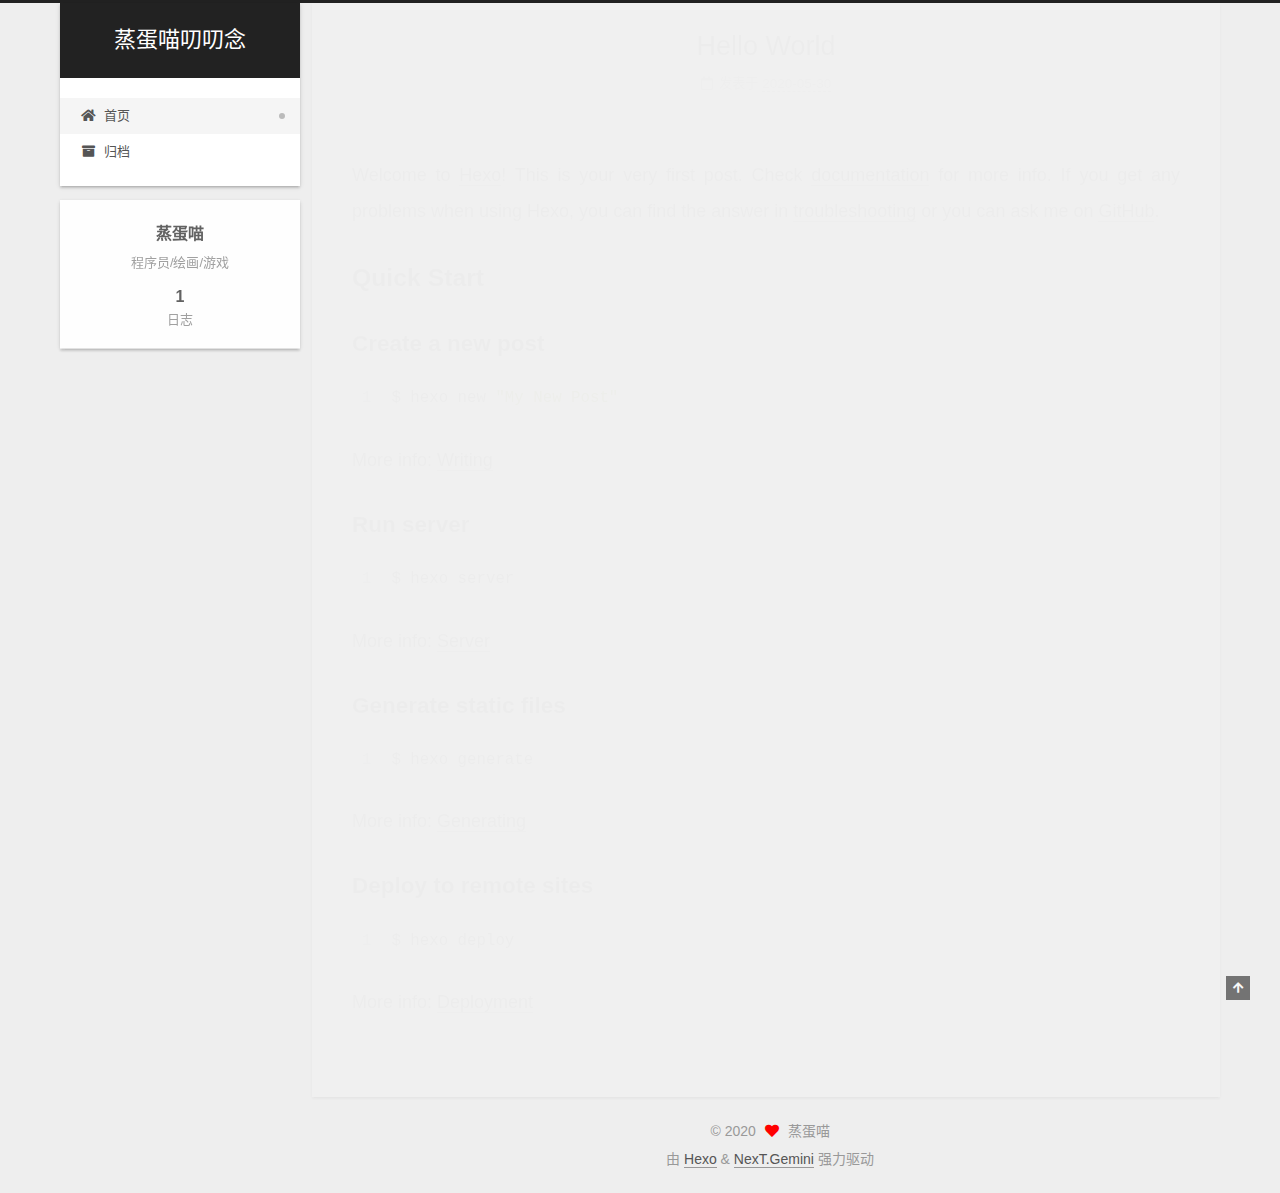
==== commit c744ce6f: "Site updated: 2020-05-30 16:54:13" ====
--- a/index.html
+++ b/index.html
@@ -17,7 +17,7 @@
 
 <script id="hexo-configurations">
     var NexT = window.NexT || {};
-    var CONFIG = {"hostname":"yoursite.com","root":"/","scheme":"Muse","version":"7.8.0","exturl":false,"sidebar":{"position":"left","display":"post","padding":18,"offset":12,"onmobile":false},"copycode":{"enable":false,"show_result":false,"style":null},"back2top":{"enable":true,"sidebar":false,"scrollpercent":false},"bookmark":{"enable":false,"color":"#222","save":"auto"},"fancybox":false,"mediumzoom":false,"lazyload":false,"pangu":false,"comments":{"style":"tabs","active":null,"storage":true,"lazyload":false,"nav":null},"algolia":{"hits":{"per_page":10},"labels":{"input_placeholder":"Search for Posts","hits_empty":"We didn't find any results for the search: ${query}","hits_stats":"${hits} results found in ${time} ms"}},"localsearch":{"enable":false,"trigger":"auto","top_n_per_article":1,"unescape":false,"preload":false},"motion":{"enable":true,"async":false,"transition":{"post_block":"fadeIn","post_header":"slideDownIn","post_body":"slideDownIn","coll_header":"slideLeftIn","sidebar":"slideUpIn"}}};
+    var CONFIG = {"hostname":"yoursite.com","root":"/","scheme":"Gemini","version":"7.8.0","exturl":false,"sidebar":{"position":"left","display":"post","padding":18,"offset":12,"onmobile":false},"copycode":{"enable":false,"show_result":false,"style":null},"back2top":{"enable":true,"sidebar":false,"scrollpercent":false},"bookmark":{"enable":false,"color":"#222","save":"auto"},"fancybox":false,"mediumzoom":false,"lazyload":false,"pangu":false,"comments":{"style":"tabs","active":null,"storage":true,"lazyload":false,"nav":null},"algolia":{"hits":{"per_page":10},"labels":{"input_placeholder":"Search for Posts","hits_empty":"We didn't find any results for the search: ${query}","hits_stats":"${hits} results found in ${time} ms"}},"localsearch":{"enable":false,"trigger":"auto","top_n_per_article":1,"unescape":false,"preload":false},"motion":{"enable":true,"async":false,"transition":{"post_block":"fadeIn","post_header":"slideDownIn","post_body":"slideDownIn","coll_header":"slideLeftIn","sidebar":"slideUpIn"}}};
   </script>
 
   <meta name="description" content="程序员&#x2F;绘画&#x2F;游戏">
@@ -313,7 +313,7 @@
   </span>
   <span class="author" itemprop="copyrightHolder">蒸蛋喵</span>
 </div>
-  <div class="powered-by">由 <a href="https://hexo.io/" class="theme-link" rel="noopener" target="_blank">Hexo</a> & <a href="https://muse.theme-next.org/" class="theme-link" rel="noopener" target="_blank">NexT.Muse</a> 强力驱动
+  <div class="powered-by">由 <a href="https://hexo.io/" class="theme-link" rel="noopener" target="_blank">Hexo</a> & <a href="https://theme-next.org/" class="theme-link" rel="noopener" target="_blank">NexT.Gemini</a> 强力驱动
   </div>
 
         
@@ -339,7 +339,7 @@
 <script src="/js/motion.js"></script>
 
 
-<script src="/js/schemes/muse.js"></script>
+<script src="/js/schemes/pisces.js"></script>
 
 
 <script src="/js/next-boot.js"></script>
--- a/css/main.css
+++ b/css/main.css
@@ -1,5 +1,5 @@
 :root {
-  --body-bg-color: #fff;
+  --body-bg-color: #eee;
   --content-bg-color: #fff;
   --card-bg-color: #f5f5f5;
   --text-color: #555;
@@ -11,11 +11,11 @@
   --table-row-odd-bg-color: #f9f9f9;
   --table-row-hover-bg-color: #f5f5f5;
   --menu-item-bg-color: #f5f5f5;
-  --btn-default-bg: #222;
-  --btn-default-color: #fff;
-  --btn-default-border-color: #222;
-  --btn-default-hover-bg: #fff;
-  --btn-default-hover-color: #222;
+  --btn-default-bg: #fff;
+  --btn-default-color: #555;
+  --btn-default-border-color: #555;
+  --btn-default-hover-bg: #222;
+  --btn-default-hover-color: #fff;
   --btn-default-hover-border-color: #222;
 }
 html {
@@ -314,7 +314,7 @@
 .btn {
   background: var(--btn-default-bg);
   border: 2px solid var(--btn-default-border-color);
-  border-radius: 0;
+  border-radius: 2px;
   color: var(--btn-default-color);
   display: inline-block;
   font-size: 0.875em;
@@ -921,16 +921,16 @@
 }
 .main-inner {
   margin: 0 auto;
-  width: 700px;
+  width: calc(100% - 20px);
 }
 @media (min-width: 1200px) {
   .main-inner {
-    width: 800px;
+    width: 1160px;
   }
 }
 @media (min-width: 1600px) {
   .main-inner {
-    width: 900px;
+    width: 73%;
   }
 }
 @media (max-width: 767px) {
@@ -943,16 +943,16 @@
 }
 .header-inner {
   margin: 0 auto;
-  width: 700px;
+  width: calc(100% - 20px);
 }
 @media (min-width: 1200px) {
   .header-inner {
-    width: 800px;
+    width: 1160px;
   }
 }
 @media (min-width: 1600px) {
   .header-inner {
-    width: 900px;
+    width: 73%;
   }
 }
 .site-brand-container {
@@ -991,7 +991,7 @@
   margin: 0;
 }
 .site-subtitle {
-  color: #999;
+  color: #ddd;
   font-size: 0.8125em;
   margin: 10px 0;
 }
@@ -1136,22 +1136,22 @@
   display: inline-block;
 }
 .site-author-image {
-  border: 2px solid #333;
+  border: 1px solid #eee;
   display: block;
   margin: 0 auto;
-  max-width: 96px;
+  max-width: 120px;
   padding: 2px;
 }
 .site-author-name {
-  color: #f5f5f5;
-  font-weight: normal;
-  margin: 5px 0 0;
+  color: var(--text-color);
+  font-weight: 600;
+  margin: 0;
   text-align: center;
 }
 .site-description {
   color: #999;
-  font-size: 1em;
-  margin-top: 5px;
+  font-size: 0.8125em;
+  margin-top: 0;
   text-align: center;
 }
 .links-of-author {
@@ -1168,7 +1168,7 @@
 }
 .links-of-author a::before,
 .links-of-author span.exturl::before {
-  background: #e275ff;
+  background: #21dea7;
   border-radius: 50%;
   content: ' ';
   display: inline-block;
@@ -1246,7 +1246,7 @@
 }
 .sidebar-nav li {
   border-bottom: 1px solid transparent;
-  color: #666;
+  color: var(--text-color);
   cursor: pointer;
   display: inline-block;
   font-size: 0.875em;
@@ -1255,14 +1255,14 @@
   margin-left: 10px;
 }
 .sidebar-nav li:hover {
-  color: #f5f5f5;
+  color: #fc6423;
 }
 .sidebar-nav .sidebar-nav-active {
-  border-bottom-color: #87daff;
-  color: #87daff;
+  border-bottom-color: #fc6423;
+  color: #fc6423;
 }
 .sidebar-nav .sidebar-nav-active:hover {
-  color: #87daff;
+  color: #fc6423;
 }
 .sidebar-panel {
   display: none;
@@ -1291,7 +1291,7 @@
   }
 }
 .sidebar-toggle:hover .toggle-line {
-  background: #87daff;
+  background: #fc6423;
 }
 .post-toc {
   font-size: 0.875em;
@@ -1330,14 +1330,14 @@
   display: block;
 }
 .post-toc .nav .active > a {
-  border-bottom-color: #87daff;
-  color: #87daff;
+  border-bottom-color: #fc6423;
+  color: #fc6423;
 }
 .post-toc .nav .active-current > a {
-  color: #87daff;
+  color: #fc6423;
 }
 .post-toc .nav .active-current > a:hover {
-  color: #87daff;
+  color: #fc6423;
 }
 .site-state {
   display: flex;
@@ -1352,20 +1352,20 @@
   padding: 0 15px;
 }
 .site-state-item:not(:first-child) {
-  border-left: 1px solid #333;
+  border-left: 1px solid #eee;
 }
 .site-state-item a {
   border-bottom: none;
 }
 .site-state-item-count {
   display: block;
-  font-size: 1.25em;
+  font-size: 1em;
   font-weight: 600;
   text-align: center;
 }
 .site-state-item-name {
-  color: inherit;
-  font-size: 0.875em;
+  color: #999;
+  font-size: 0.8125em;
 }
 .footer {
   color: #999;
@@ -1382,16 +1382,16 @@
   box-sizing: border-box;
   margin: 0 auto;
   text-align: center;
-  width: 700px;
+  width: calc(100% - 20px);
 }
 @media (min-width: 1200px) {
   .footer-inner {
-    width: 800px;
+    width: 1160px;
   }
 }
 @media (min-width: 1600px) {
   .footer-inner {
-    width: 900px;
+    width: 73%;
   }
 }
 .languages {
@@ -1489,7 +1489,7 @@
   color: #fff;
   cursor: pointer;
   left: 30px;
-  opacity: 1;
+  opacity: 0.6;
   padding: 0 6px;
   position: fixed;
   transition-property: bottom;
@@ -1500,10 +1500,10 @@
   display: none;
 }
 .back-to-top:hover {
-  color: #87daff;
+  color: #fc6423;
 }
 .back-to-top.back-to-top-on {
-  bottom: 19px;
+  bottom: 30px;
 }
 @media (max-width: 991px) {
   .back-to-top {
@@ -2141,151 +2141,425 @@
 .tag-cloud a:hover {
   color: var(--link-hover-color) !important;
 }
-@media (max-width: 767px) {
-  .header-inner,
-  .main-inner,
+.header {
+  margin: 0 auto;
+  position: relative;
+  width: calc(100% - 20px);
+}
+@media (min-width: 1200px) {
+  .header {
+    width: 1160px;
+  }
+}
+@media (min-width: 1600px) {
+  .header {
+    width: 73%;
+  }
+}
+@media (max-width: 991px) {
+  .header {
+    width: auto;
+  }
+}
+.header-inner {
+  background: var(--content-bg-color);
+  border-radius: initial;
+  box-shadow: 0 2px 2px 0 rgba(0,0,0,0.12), 0 3px 1px -2px rgba(0,0,0,0.06), 0 1px 5px 0 rgba(0,0,0,0.12);
+  overflow: hidden;
+  padding: 0;
+  position: absolute;
+  top: 0;
+  width: 240px;
+}
+@media (min-width: 1200px) {
+  .header-inner {
+    width: 240px;
+  }
+}
+@media (max-width: 991px) {
+  .header-inner {
+    border-radius: initial;
+    position: relative;
+    width: auto;
+  }
+}
+.main-inner {
+  align-items: flex-start;
+  display: flex;
+  justify-content: space-between;
+  flex-direction: row-reverse;
+}
+@media (max-width: 991px) {
+  .main-inner {
+    width: auto;
+  }
+}
+.content-wrap {
+  background: var(--content-bg-color);
+  border-radius: initial;
+  box-shadow: 0 2px 2px 0 rgba(0,0,0,0.12), 0 3px 1px -2px rgba(0,0,0,0.06), 0 1px 5px 0 rgba(0,0,0,0.12);
+  box-sizing: border-box;
+  padding: 40px;
+  width: calc(100% - 252px);
+}
+@media (max-width: 991px) {
+  .content-wrap {
+    border-radius: initial;
+    padding: 20px;
+    width: 100%;
+  }
+}
+.footer-inner {
+  padding-left: 260px;
+}
+.back-to-top {
+  left: auto;
+  right: 30px;
+}
+@media (max-width: 991px) {
+  .back-to-top {
+    right: 20px;
+  }
+}
+@media (max-width: 991px) {
   .footer-inner {
+    padding-left: 0;
+    padding-right: 0;
     width: auto;
   }
 }
-.header-inner {
-  padding-top: 100px;
-}
-@media (max-width: 767px) {
-  .header-inner {
-    padding-top: 50px;
-  }
-}
-.main-inner {
-  padding-bottom: 60px;
-}
-.content {
-  padding-top: 70px;
-}
-@media (max-width: 767px) {
-  .content {
-    padding-top: 35px;
-  }
-}
-embed {
+.site-brand-container {
+  background: #222;
+}
+@media (max-width: 991px) {
+  .site-brand-container {
+    box-shadow: 0 0 16px rgba(0,0,0,0.5);
+  }
+}
+.site-meta {
+  padding: 20px 0;
+}
+.brand {
+  padding: 0;
+}
+.site-subtitle {
+  margin: 10px 10px 0;
+}
+.custom-logo-image {
+  margin-top: 20px;
+}
+@media (max-width: 991px) {
+  .custom-logo-image {
+    display: none;
+  }
+}
+@media (min-width: 768px) and (max-width: 991px) {
+  .site-nav-toggle,
+  .site-nav-right {
+    display: flex;
+    flex-direction: column;
+    justify-content: center;
+  }
+}
+.site-nav-toggle .toggle,
+.site-nav-right .toggle {
+  color: #fff;
+}
+.site-nav-toggle .toggle .toggle-line,
+.site-nav-right .toggle .toggle-line {
+  background: #fff;
+}
+@media (min-width: 768px) and (max-width: 991px) {
+  .site-nav {
+    display: none;
+  }
+}
+.menu .menu-item {
   display: block;
-  margin: 0 auto 25px auto;
-}
-.custom-logo .site-meta-headline {
-  text-align: center;
-}
-.custom-logo .site-title {
-  color: #222;
-  margin: 10px auto 0;
-}
-.custom-logo .site-title a {
-  border: 0;
-}
-.custom-logo-image {
-  background: #fff;
-  margin: 0 auto;
-  max-width: 150px;
-  padding: 5px;
-}
-.brand {
-  background: var(--btn-default-bg);
-}
-@media (max-width: 767px) {
-  .site-nav {
-    border-bottom: 1px solid #ddd;
-    border-top: 1px solid #ddd;
-    left: 0;
-    margin: 0;
-    padding: 0;
-    width: 100%;
-  }
-}
-@media (max-width: 767px) {
-  .menu {
-    text-align: left;
-  }
-}
-.menu-item-active a,
-.menu .menu-item a:hover,
-.menu .menu-item span.exturl:hover {
-  background: transparent;
-  border-bottom: 1px solid var(--link-hover-color) !important;
-}
-@media (max-width: 767px) {
-  .menu-item-active a,
-  .menu .menu-item a:hover,
-  .menu .menu-item span.exturl:hover {
-    border-bottom: 1px dotted #ddd !important;
-  }
-}
-@media (max-width: 767px) {
-  .menu .menu-item {
-    margin: 0 10px;
-  }
+  margin: 0;
 }
 .menu .menu-item a,
 .menu .menu-item span.exturl {
-  border-bottom: 1px solid transparent;
-}
-@media (max-width: 767px) {
-  .menu .menu-item a,
-  .menu .menu-item span.exturl {
-    padding: 5px 10px;
-  }
-}
-@media (min-width: 768px) {
-  .menu .menu-item .fa,
-  .menu .menu-item .fab,
-  .menu .menu-item .far,
-  .menu .menu-item .fas {
-    display: block;
-    line-height: 2;
-    margin-right: 0;
-    width: 100%;
+  padding: 5px 20px;
+  position: relative;
+  text-align: left;
+  transition-property: background-color;
+}
+@media (max-width: 991px) {
+  .menu .menu-item.menu-item-search {
+    display: none;
   }
 }
 .menu .menu-item .badge {
-  background: #eee;
-  padding: 1px 4px;
+  background: #ccc;
+  border-radius: 10px;
+  color: #fff;
+  float: right;
+  padding: 2px 5px;
+  text-shadow: 1px 1px 0 rgba(0,0,0,0.1);
+  vertical-align: middle;
+}
+.main-menu .menu-item-active a::after {
+  background: #bbb;
+  border-radius: 50%;
+  content: ' ';
+  height: 6px;
+  margin-top: -3px;
+  position: absolute;
+  right: 15px;
+  top: 50%;
+  width: 6px;
 }
 .sub-menu {
-  margin: 10px 0;
+  background: var(--content-bg-color);
+  border-bottom: 1px solid #ddd;
+  margin: 0;
+  padding: 6px 0;
 }
 .sub-menu .menu-item {
   display: inline-block;
 }
+.sub-menu .menu-item a,
+.sub-menu .menu-item span.exturl {
+  background: transparent;
+  margin: 5px 10px;
+  padding: initial;
+}
+.sub-menu .menu-item a:hover,
+.sub-menu .menu-item span.exturl:hover {
+  background: transparent;
+  color: #fc6423;
+}
+.sub-menu .menu-item-active a {
+  border-bottom-color: #fc6423;
+  color: #fc6423;
+}
+.sub-menu .menu-item-active a:hover {
+  border-bottom-color: #fc6423;
+}
 .sidebar {
-  left: -320px;
-}
-.sidebar.sidebar-active {
-  left: 0;
-}
-.sidebar {
-  width: 320px;
-  z-index: 1200;
-  transition-delay: 0s;
-  transition-duration: 0.2s;
-  transition-timing-function: ease-out;
-}
-.sidebar a,
-.sidebar span.exturl {
-  border-bottom-color: #555;
-  color: #999;
-}
-.sidebar a:hover,
-.sidebar span.exturl:hover {
-  border-bottom-color: #eee;
-  color: #eee;
-}
-.links-of-blogroll-item {
-  padding: 2px 10px;
-}
-.links-of-blogroll-item a,
-.links-of-blogroll-item span.exturl {
+  background: var(--body-bg-color);
+  box-shadow: none;
+  margin-top: 100%;
+  position: static;
+  width: 240px;
+}
+@media (max-width: 991px) {
+  .sidebar {
+    display: none;
+  }
+}
+.sidebar-toggle {
+  display: none;
+}
+.sidebar-inner {
+  background: var(--content-bg-color);
+  border-radius: initial;
+  box-shadow: 0 2px 2px 0 rgba(0,0,0,0.12), 0 3px 1px -2px rgba(0,0,0,0.06), 0 1px 5px 0 rgba(0,0,0,0.12), 0 -1px 0.5px 0 rgba(0,0,0,0.09);
+  box-sizing: border-box;
+  color: var(--text-color);
+  width: 240px;
+  opacity: 0;
+}
+.sidebar-inner.affix {
+  position: fixed;
+  top: 12px;
+}
+.sidebar-inner.affix-bottom {
+  position: absolute;
+}
+.site-state-item {
+  padding: 0 10px;
+}
+.sidebar-button {
+  border-bottom: 1px dotted #ccc;
+  border-top: 1px dotted #ccc;
+  margin-top: 10px;
+  text-align: center;
+}
+.sidebar-button a {
+  border: 0;
+  color: #fc6423;
+  display: block;
+}
+.sidebar-button a:hover {
+  background: none;
+  border: 0;
+  color: #e34603;
+}
+.sidebar-button a:hover .fa,
+.sidebar-button a:hover .fab,
+.sidebar-button a:hover .far,
+.sidebar-button a:hover .fas {
+  color: #e34603;
+}
+.links-of-author {
+  display: flex;
+  flex-wrap: wrap;
+  margin-top: 10px;
+  justify-content: center;
+}
+.links-of-author-item {
+  margin: 5px 0 0;
+  width: 50%;
+}
+.links-of-author-item a,
+.links-of-author-item span.exturl {
   box-sizing: border-box;
   display: inline-block;
-  max-width: 280px;
+  margin-bottom: 0;
+  margin-right: 0;
+  max-width: 216px;
   overflow: hidden;
+  padding: 0 5px;
   text-overflow: ellipsis;
   white-space: nowrap;
 }
+.links-of-author-item a,
+.links-of-author-item span.exturl {
+  border-bottom: none;
+  display: block;
+  text-decoration: none;
+}
+.links-of-author-item a::before,
+.links-of-author-item span.exturl::before {
+  display: none;
+}
+.links-of-author-item a:hover,
+.links-of-author-item span.exturl:hover {
+  background: var(--body-bg-color);
+  border-radius: 4px;
+}
+.links-of-author-item .fa,
+.links-of-author-item .fab,
+.links-of-author-item .far,
+.links-of-author-item .fas {
+  margin-right: 2px;
+}
+.links-of-blogroll-item {
+  padding: 0;
+}
+.content-wrap {
+  background: initial;
+  box-shadow: initial;
+  padding: initial;
+}
+.post-block {
+  background: var(--content-bg-color);
+  border-radius: initial;
+  box-shadow: 0 2px 2px 0 rgba(0,0,0,0.12), 0 3px 1px -2px rgba(0,0,0,0.06), 0 1px 5px 0 rgba(0,0,0,0.12);
+  padding: 40px;
+}
+.post-block + .post-block {
+  border-radius: initial;
+  box-shadow: 0 2px 2px 0 rgba(0,0,0,0.12), 0 3px 1px -2px rgba(0,0,0,0.06), 0 1px 5px 0 rgba(0,0,0,0.12), 0 -1px 0.5px 0 rgba(0,0,0,0.09);
+  margin-top: 12px;
+}
+.comments {
+  background: var(--content-bg-color);
+  border-radius: initial;
+  box-shadow: 0 2px 2px 0 rgba(0,0,0,0.12), 0 3px 1px -2px rgba(0,0,0,0.06), 0 1px 5px 0 rgba(0,0,0,0.12), 0 -1px 0.5px 0 rgba(0,0,0,0.09);
+  margin-top: 12px;
+  padding: 40px;
+}
+.tabs-comment {
+  margin-top: 1em;
+}
+.content {
+  padding-top: initial;
+}
+.post-eof {
+  display: none;
+}
+.pagination {
+  background: var(--content-bg-color);
+  border-radius: initial;
+  border-top: initial;
+  box-shadow: 0 2px 2px 0 rgba(0,0,0,0.12), 0 3px 1px -2px rgba(0,0,0,0.06), 0 1px 5px 0 rgba(0,0,0,0.12), 0 -1px 0.5px 0 rgba(0,0,0,0.09);
+  margin: 12px 0 0;
+  padding: 10px 0 10px;
+}
+.pagination .prev,
+.pagination .next,
+.pagination .page-number {
+  margin-bottom: initial;
+  top: initial;
+}
+.main {
+  padding-bottom: initial;
+}
+.footer {
+  bottom: auto;
+}
+.sub-menu {
+  border-bottom: initial;
+  box-shadow: 0 2px 2px 0 rgba(0,0,0,0.12), 0 3px 1px -2px rgba(0,0,0,0.06), 0 1px 5px 0 rgba(0,0,0,0.12);
+}
+.sub-menu + .content .post-block {
+  box-shadow: 0 2px 2px 0 rgba(0,0,0,0.12), 0 3px 1px -2px rgba(0,0,0,0.06), 0 1px 5px 0 rgba(0,0,0,0.12), 0 -1px 0.5px 0 rgba(0,0,0,0.09);
+  margin-top: 12px;
+}
+@media (min-width: 768px) and (max-width: 991px) {
+  .sub-menu + .content .post-block {
+    margin-top: 10px;
+  }
+}
+@media (max-width: 767px) {
+  .sub-menu + .content .post-block {
+    margin-top: 8px;
+  }
+}
+.post-body h1,
+.post-body h2 {
+  border-bottom: 1px solid #eee;
+}
+.post-body h3 {
+  border-bottom: 1px dotted #eee;
+}
+@media (min-width: 768px) and (max-width: 991px) {
+  .content-wrap {
+    padding: 10px;
+  }
+  .posts-expand .post-button {
+    margin-top: 20px;
+  }
+  .post-block {
+    border-radius: initial;
+    box-shadow: 0 2px 2px 0 rgba(0,0,0,0.12), 0 3px 1px -2px rgba(0,0,0,0.06), 0 1px 5px 0 rgba(0,0,0,0.12), 0 -1px 0.5px 0 rgba(0,0,0,0.09);
+    padding: 20px;
+  }
+  .post-block + .post-block {
+    margin-top: 10px;
+  }
+  .comments {
+    margin-top: 10px;
+    padding: 10px 20px;
+  }
+  .pagination {
+    margin: 10px 0 0;
+  }
+}
+@media (max-width: 767px) {
+  .content-wrap {
+    padding: 8px;
+  }
+  .posts-expand .post-button {
+    margin: 12px 0;
+  }
+  .post-block {
+    border-radius: initial;
+    box-shadow: 0 2px 2px 0 rgba(0,0,0,0.12), 0 3px 1px -2px rgba(0,0,0,0.06), 0 1px 5px 0 rgba(0,0,0,0.12), 0 -1px 0.5px 0 rgba(0,0,0,0.09);
+    min-height: auto;
+    padding: 12px;
+  }
+  .post-block + .post-block {
+    margin-top: 8px;
+  }
+  .comments {
+    margin-top: 8px;
+    padding: 10px 12px;
+  }
+  .pagination {
+    margin: 8px 0 0;
+  }
+}
